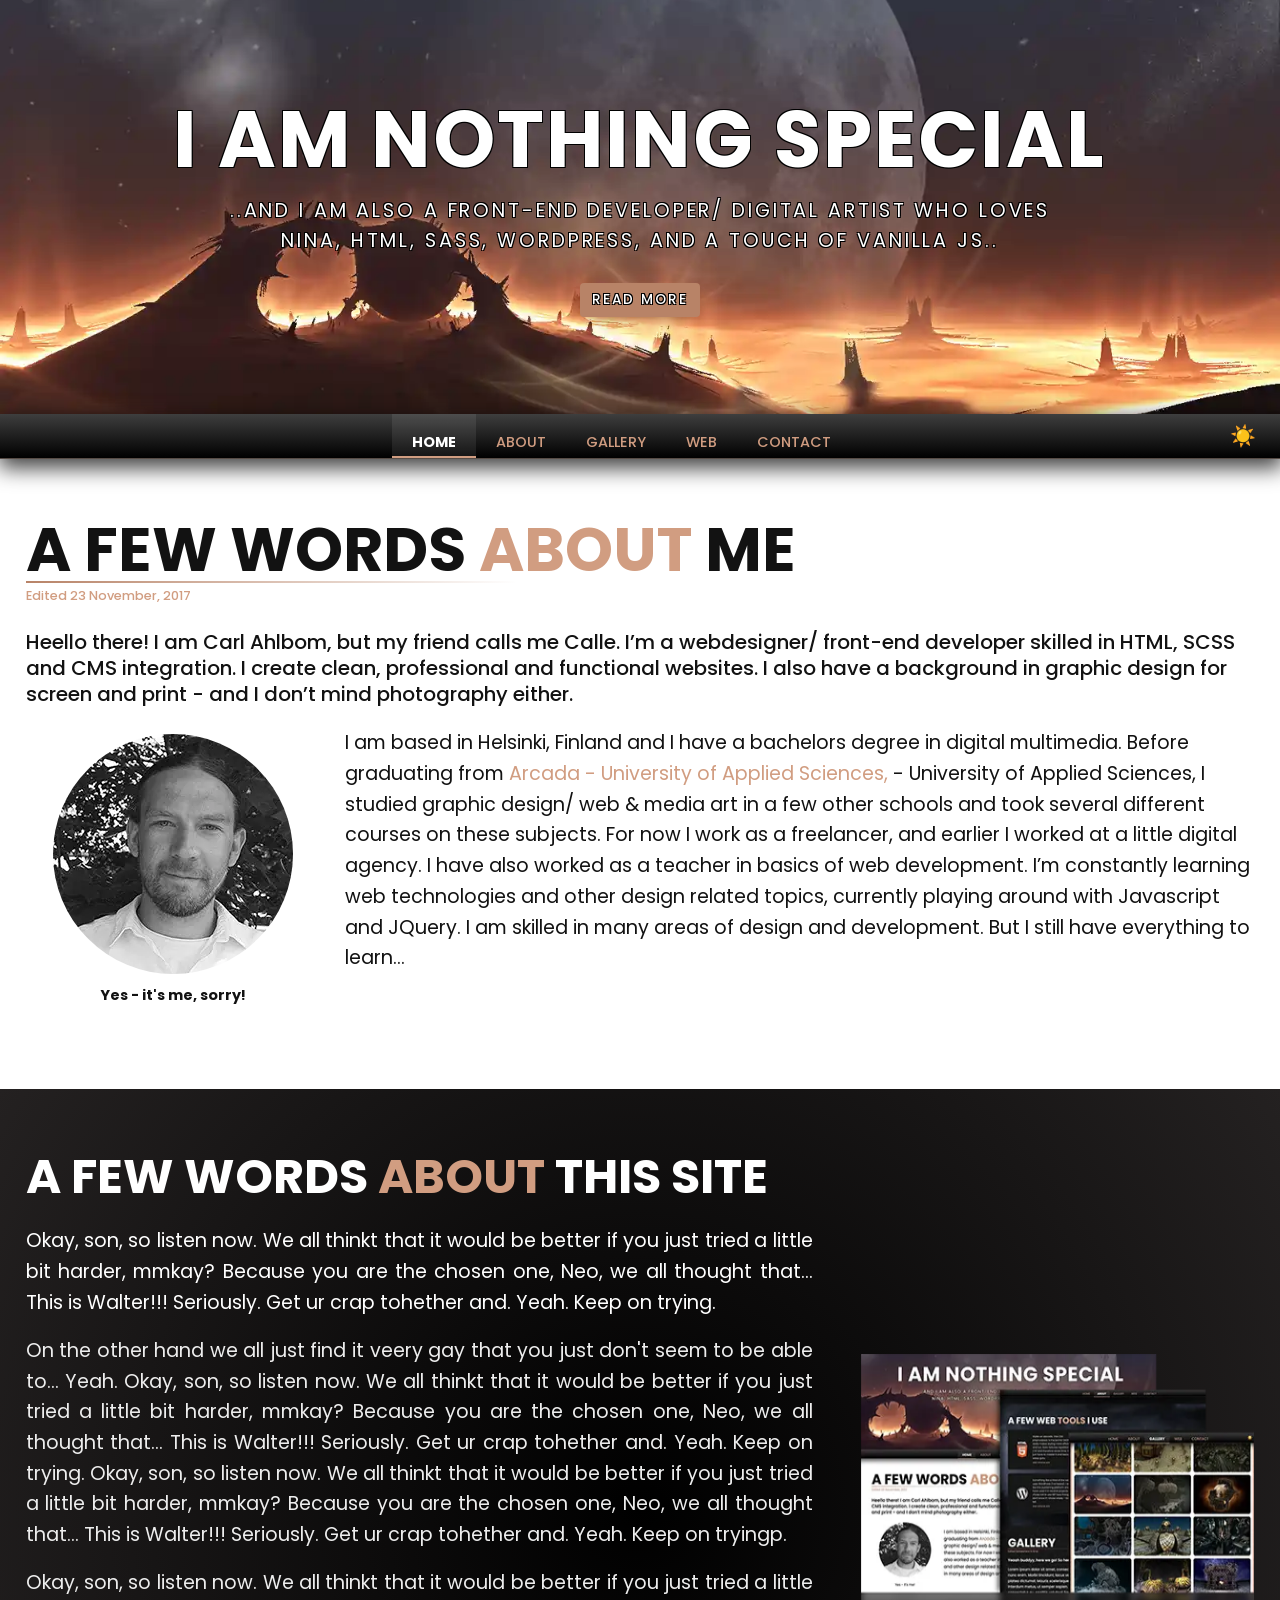
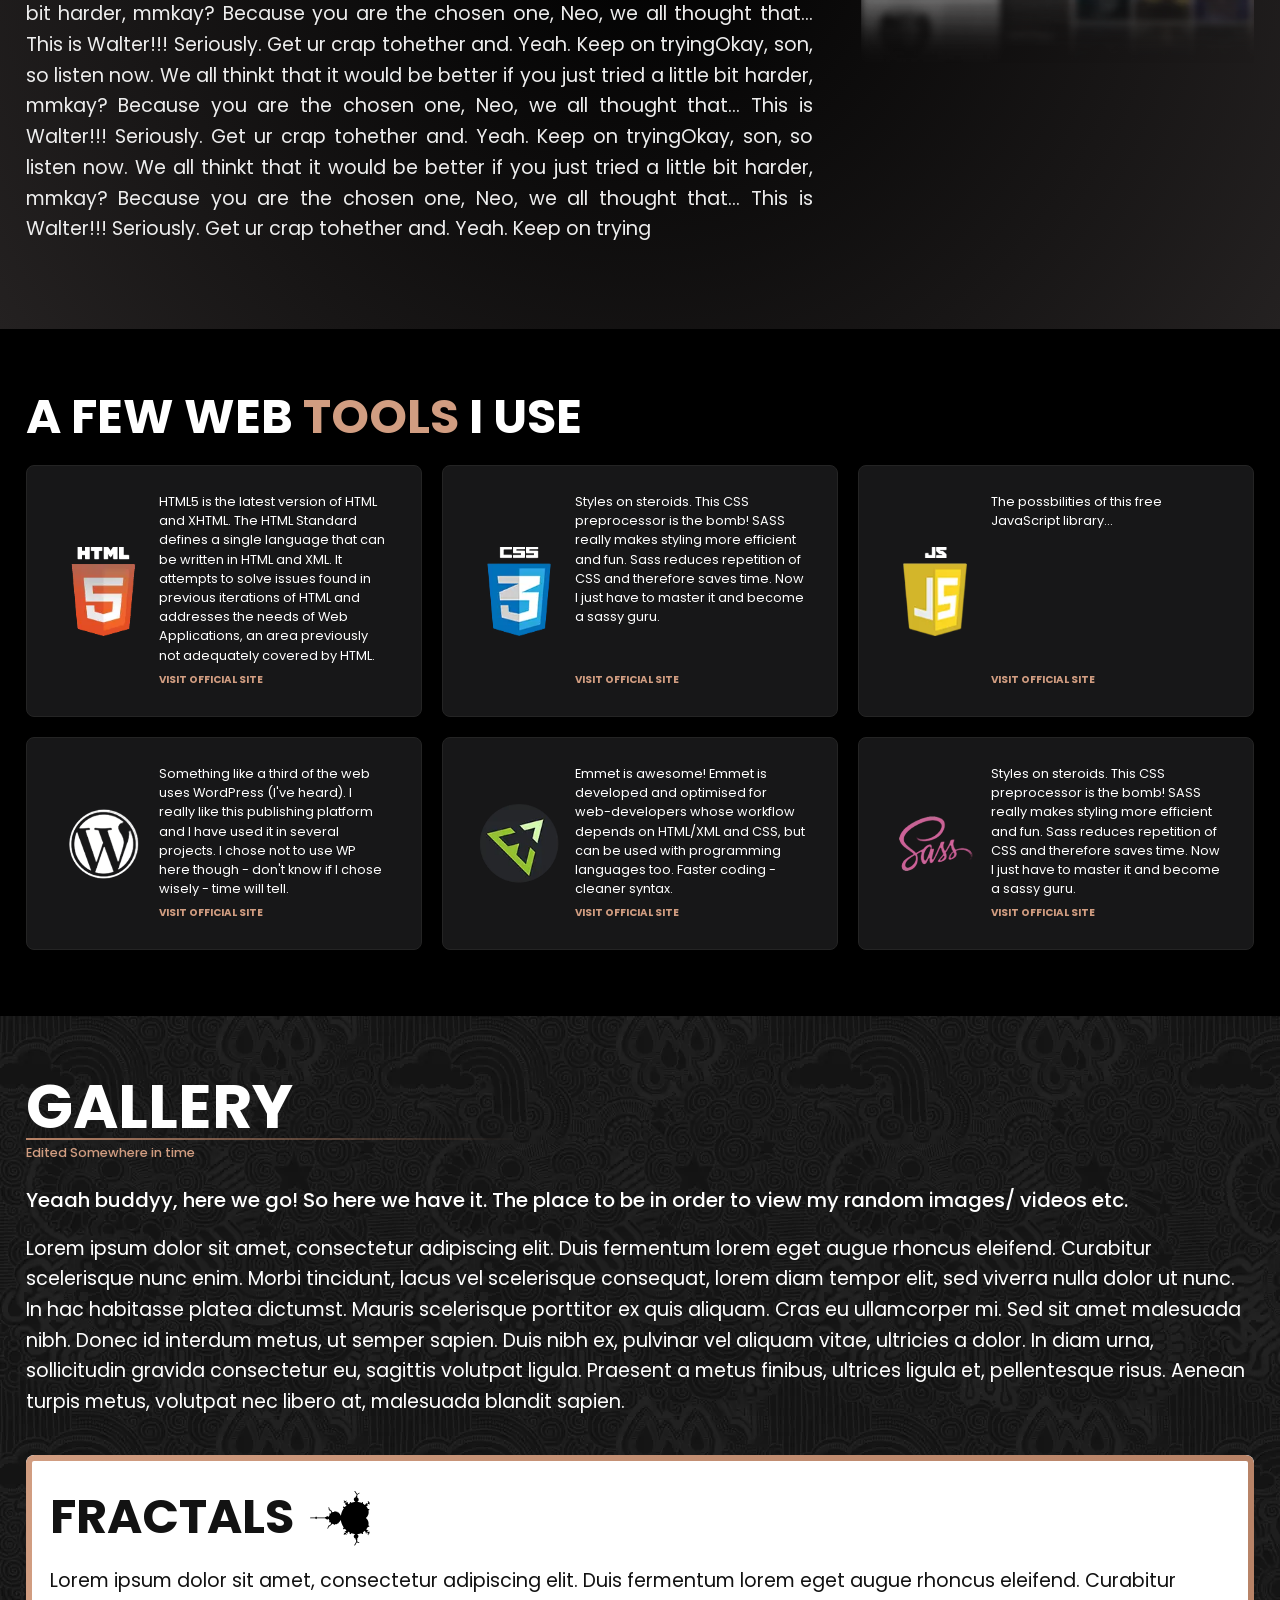
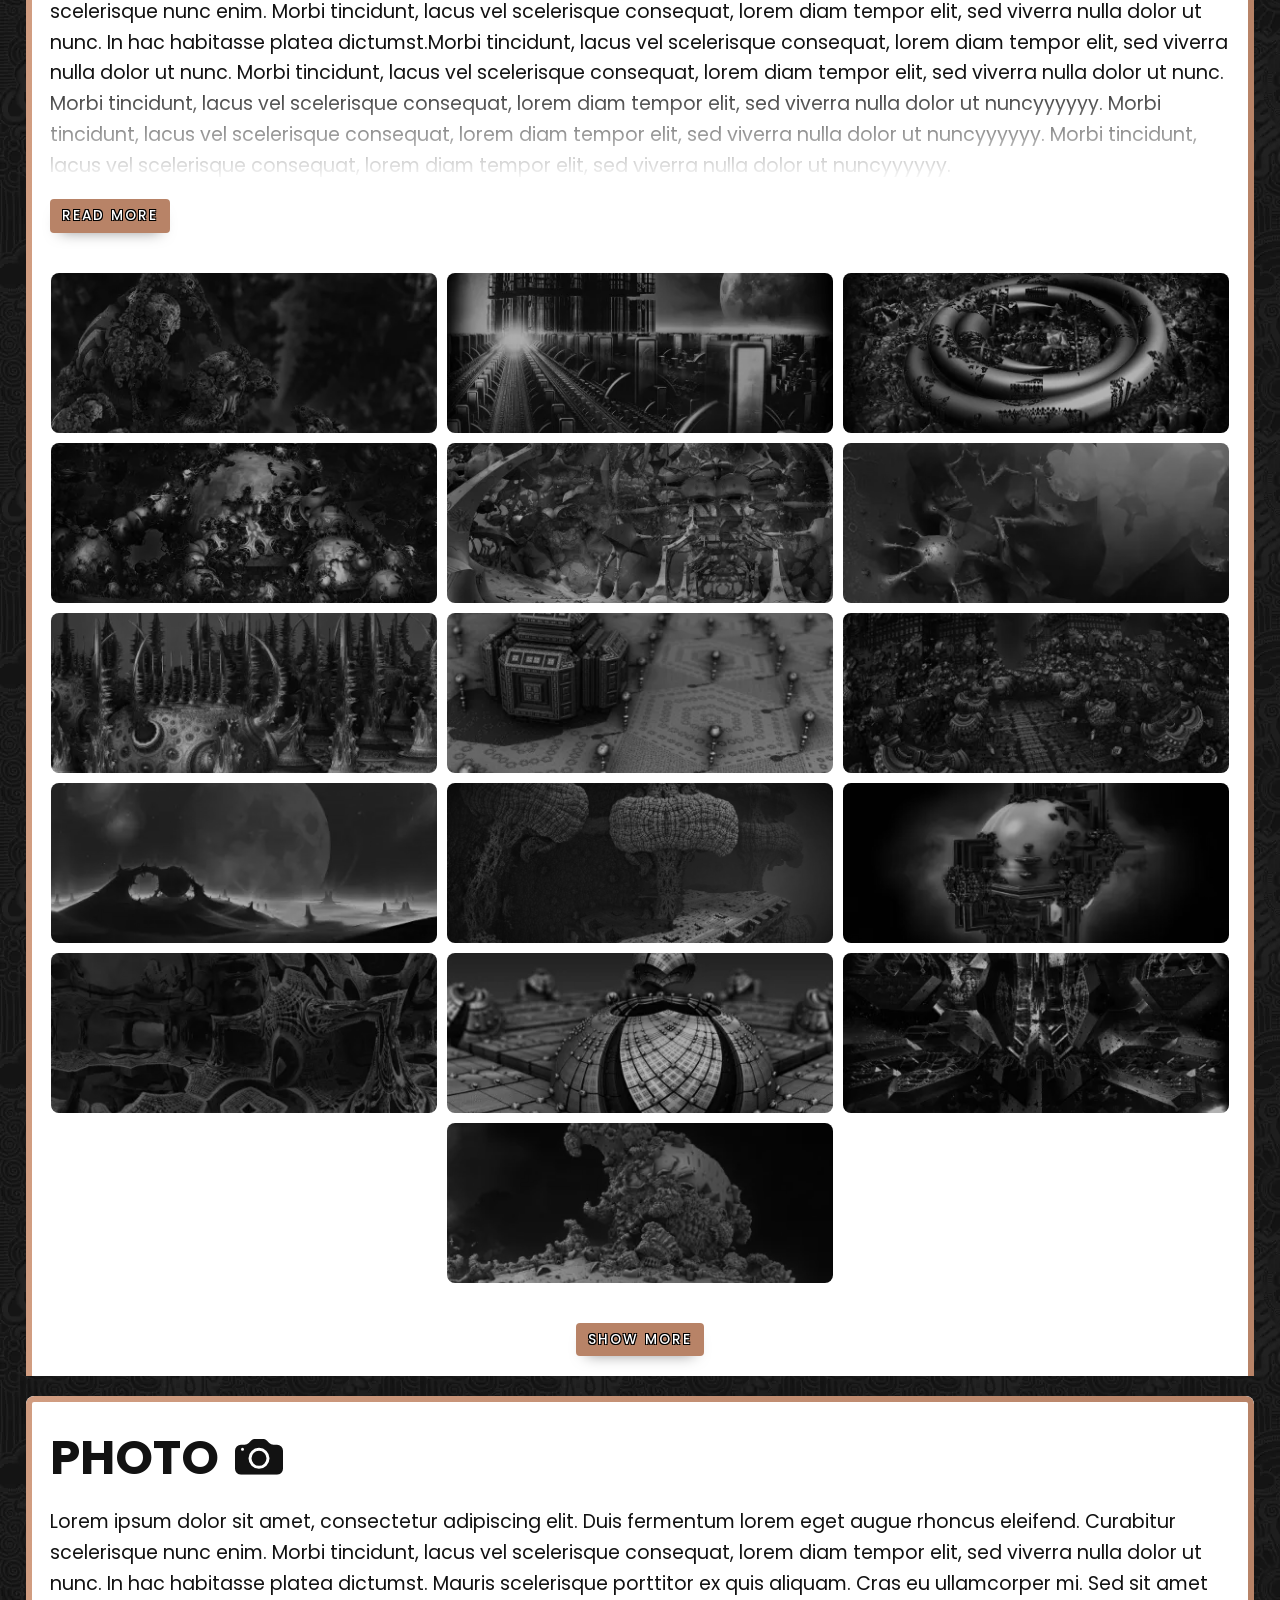
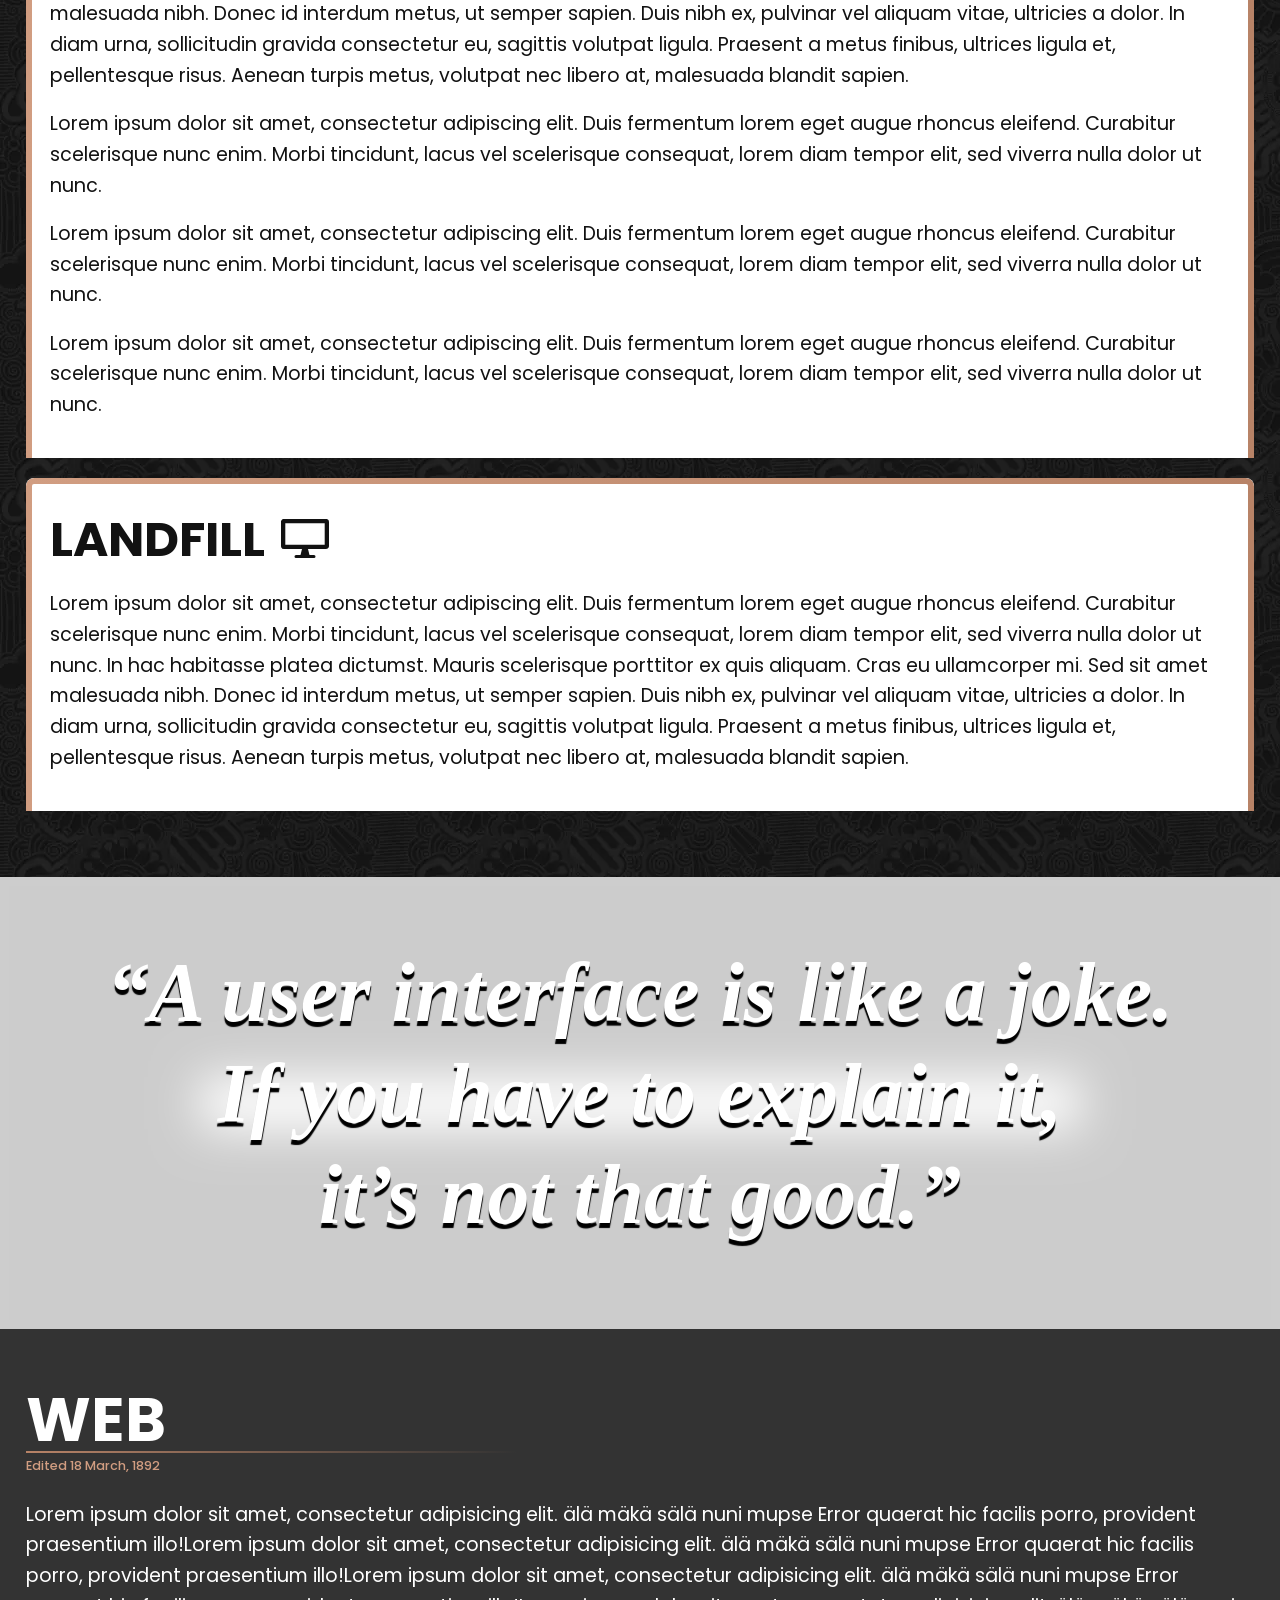
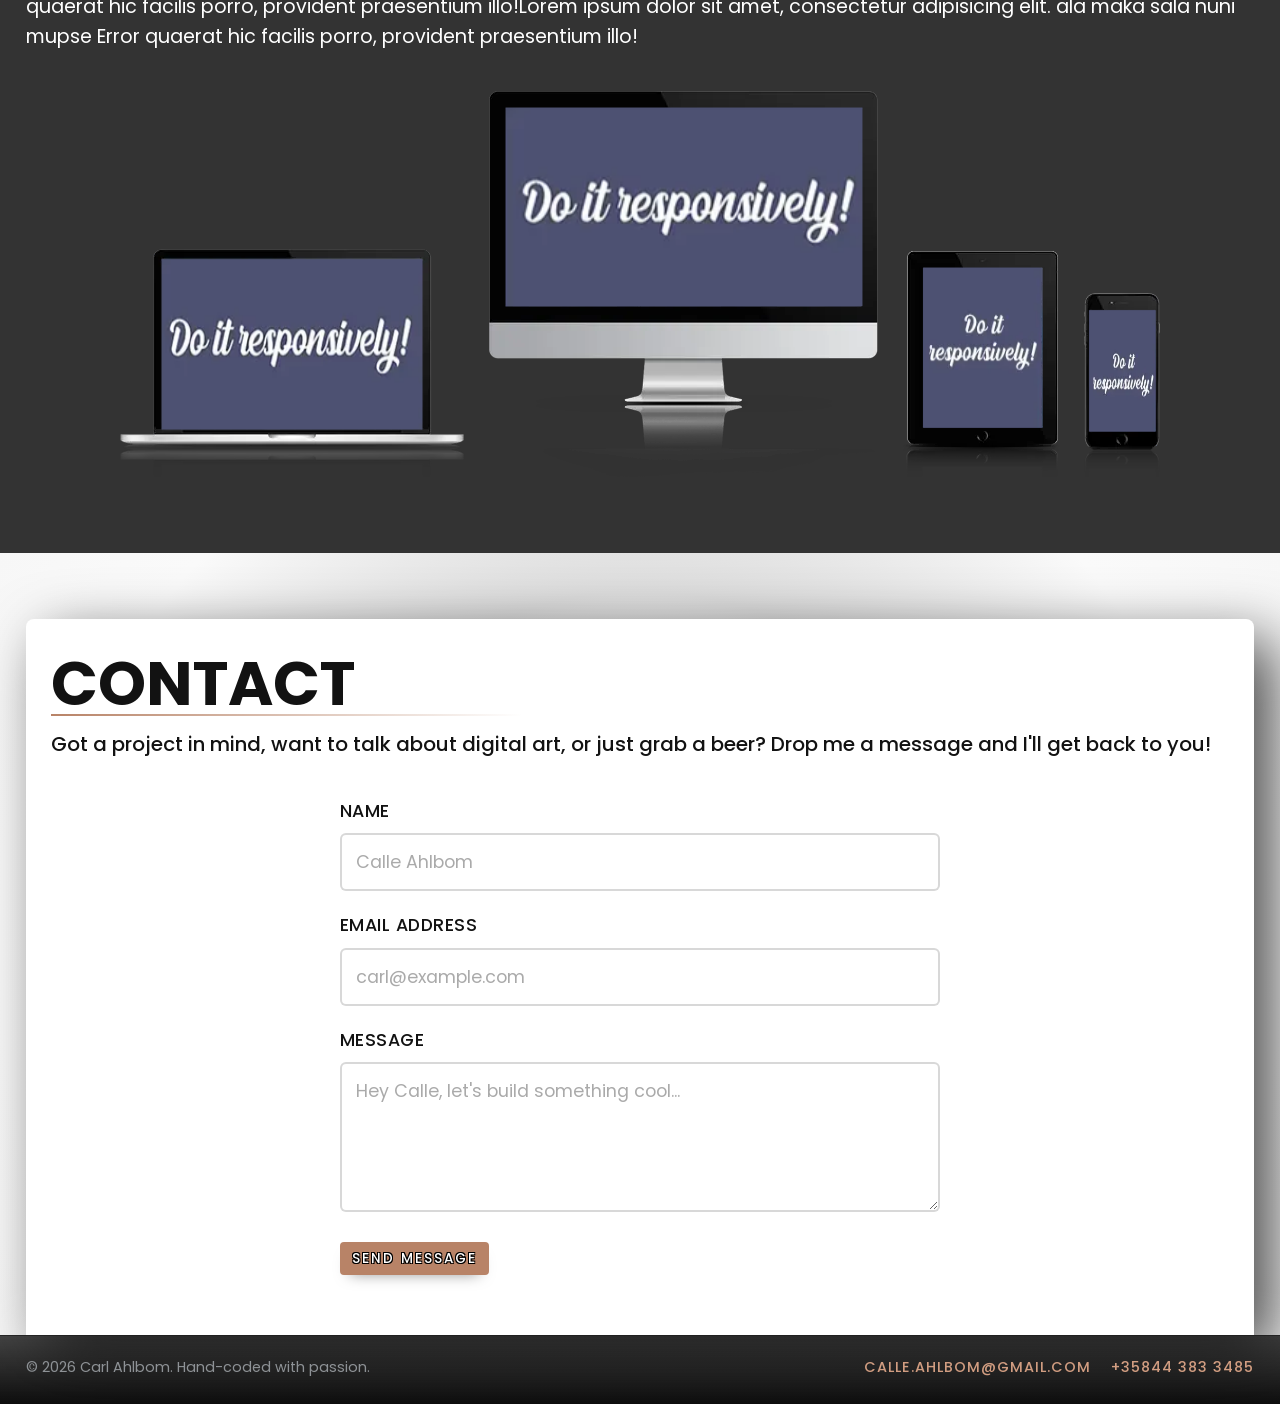
==== index.html @ 1214ba91 "Nmenz" ====
<!DOCTYPE html>
<html lang="en">

<head>
    <meta charset="UTF-8">
    <meta name="viewport" content="width=device-width, initial-scale=1.0">
    <meta http-equiv="X-UA-Compatible" content="IE=edge">

    <title>CARL AHLBOM - HOME</title>

    <meta name="description" content="Website of Front-end developer / Digital artist Carl Ahlbom">
    <meta name="keywords" content="Web, Front-end, Design, Webdesign, Web development, Graphic, Fractals, Gym, Fishing, Chess, Beer =)">
    <meta name="author" content="Carl Ahlbom">
    <meta name="theme-color" content="#ffffff">
    <meta name="robots" content="index, follow, max-image-preview:large, max-snippet:-1, max-video-preview:-1">

    <!-- HERO IMAGE PRELOAD -->
<link rel="preload" as="image" href="images/bg_images/hero/lappare_mobile.webp" media="(max-width: 480px)" fetchpriority="high">
<link rel="preload" as="image" href="images/bg_images/hero/lappare_1600.webp" media="(min-width: 481px)" fetchpriority="high">

    <!-- Kuvakkeet ja Manifesti -->
<!-- 1. Nykyaikaiset selaimet (vektori, mukautuu myös tummaan tilaan) -->
<link rel="icon" href="favicon.svg" type="image/svg+xml">

<!-- 2. Vanhemmat selaimet ja fallback (16x16 / 32x32 .ico) -->
<link rel="icon" href="favicon.ico" sizes="any">

<!-- 3. Apple-laitteet (iOS home screen, 180x180 PNG) -->
<link rel="apple-touch-icon" href="apple-touch-icon.png">

<!-- 4. PWA / Android / Windows-asennukset -->
<link rel="manifest" href="site.webmanifest">






    <!-- ============ FONTS ============ -->
    <link rel="preload" href="fonts/poppins/Poppins-Regular.woff2" as="font" type="font/woff2" crossorigin>

    <!-- ============ STYLEZ ============ -->
    <link rel="stylesheet" href="css/main.css">
	<link rel="stylesheet" href="css/animations.css">
</head>

<body>
	

	<!--********************* HOME (TOP) *********************-->

	<section id="home" class="hero_section">
		<div class="star_wrapper">
			<div class="star"></div>
			<div class="star"></div>
			<div class="star"></div>
			<div class="star"></div>
			<div class="star"></div>
		</div>

		<div class="hero_info_box">
			<h1>i am <span class="boldest">nothing special</span></h1>

			<p>..And I am also a front-end developer/ digital artist who loves
				Nina, html, sass, wordpress, and a touch of Vanilla JS..
			</p>

			<!-- Lisätty selkeämpi kuvaus ruudunlukijoille (aria-label) -->
			<a href="#about_me" class="basic_button btn_hero" aria-label="Read more about Carl">read more</a>
		</div>
	</section>
	<!-- CLOSING HOME SECTION -->

	<!--********************* NAVIGATION STUFF *********************-->

	<nav class="sticky">
		<div class="navbar">

			<!-- SEXY HAMBURGER BUTTON (ilmestyy vasta mobiilissa) -->
			<button id="mobile-menu-toggle" class="hamburger_btn" aria-label="Toggle navigation" aria-expanded="false">
				<span class="hamburger_line"></span>
				<span class="hamburger_line"></span>
				<span class="hamburger_line"></span>
			</button>

			<!-- NAVIGATION LIST -->
			<ul class="navigation_list" id="main-nav-list">
				<li><a href="#home" class="active menu-item-1">home</a></li>
				<li><a href="#about_me" class="menu-item-2">about</a></li>
				<li><a href="#gallery" class="menu-item-3">gallery</a></li>
				<li><a href="#web" class="menu-item-4">web</a></li>
				<li><a href="#contact" class="menu-item-5">contact</a></li>
			</ul>

			<!-- DARK / LIGHT MODE BUTTON -->
			<button id="theme-toggle" class="theme_btn" aria-label="Toggle dark/light mode">☀️</button>

		</div>
	</nav><!--********************* END OF NAVIGATION *********************-->

	<!--======= POST HERO WRAPPER - I.O.W. JUST ANOTHER EXTRA SWEET THINGY =) =======-->
	<main class="post_hero_wrapper">	
		<!-- ==========================================================================
     OSIO 1: ABOUT ME (Kuvat ja tekstit täydellisessä linjassa)
     ========================================================================== -->
		<section id="about_me" class="full_block">
			<div class="content_block">

				<!-- YLÄOSA: Otsikko ja ingressi leviävät koko leveydelle -->
				<div>
					<h2>a few words <span class="primary_color">about</span> me</h2>
					<p class="date">23 November, 2017</p>
					<p class="ingress">Heello there! I am Carl Ahlbom, but my friend calls me Calle. I’m a webdesigner/
						front-end developer skilled in HTML, SCSS and CMS integration. I create clean, professional and
						functional websites. I also have a background in graphic design for screen and print - and I
						don’t mind photography either. </p>
				</div>

				<!-- ALAOSA: Sarakkeet samassa linjassa kuin yläpuolella oleva teksti -->
				<div class="flex between">
					<div class="half_block col_small">
						<figure class="meitzi">
							<img src="images/meitsi_bw_square_240.webp" alt="Carl Ahlbom" width="240" height="240">
							<figcaption><strong>Yes - it's me, sorry!</strong></figcaption>
						</figure>
					</div>

					<div class="half_block col_big">
						<p> I am based in Helsinki, Finland and I have a bachelors degree in digital multimedia. Before
							graduating from
							<a href="https://www.arcada.fi/en" target="_blank" rel="noopener noreferrer">Arcada -
								University of Applied Sciences,</a>
							- University of Applied Sciences, I studied graphic design/ web & media art in a few other
							schools and took several different courses on these subjects. For now I work as a
							freelancer, and earlier I worked at a little digital agency. I have also worked as a teacher
							in basics of web development.

							I’m constantly learning web technologies and other design related topics, currently playing
							around with Javascript and JQuery. I am skilled in many areas of design and development. But
							I still have everything to learn...
						</p>
					</div>
				</div>

			</div>
		</section>

		<!-- ==========================================================================
     OSIO 2: ABOUT THIS SITE (Seuraa nyt TÄSMÄLLEEN samaa kaavaa ja linjaa!)
     ========================================================================== -->
		<section id="about_this_site" class="full_block bg_darker">
			<div class="content_block">

				<!-- ALAOSA: Flex jakaa sisällön (col_big on nyt ekana, col_small tokana) -->
				<!-- Koska tämä on .content_blockin sisällä, sen ulkoreunat ovat täydellisesti linjassa ylemmän osion kanssa! -->
				<div class="flex between">
					<div class="half_block col_big">
						<h3 class="white">a few words <span class="primary_color">about</span> this site</h3>
						<p class="white">Okay, son, so listen now. We all thinkt that it would be better if you just
							tried a little bit harder, mmkay? Because you are the chosen one, Neo, we all thought
							that... This is Walter!!!
							Seriously. Get ur crap tohether and. Yeah. Keep on trying.</p>
						<p>On the other hand we all just find it veery gay that you just don't seem to be able to...
							Yeah.
							Okay, son, so listen now. We all thinkt that it would be better if you just tried a little
							bit harder, mmkay?
							Because you are the chosen one, Neo, we all thought that... This is Walter!!! Seriously. Get
							ur crap tohether and. Yeah. Keep on trying.
							Okay, son, so listen now. We all thinkt that it would be better if you just tried a little
							bit harder, mmkay? Because you are the chosen one, Neo, we all thought that... This is
							Walter!!! Seriously. Get ur crap tohether and. Yeah. Keep on tryingp.
						</p>
						<p>Okay, son, so listen now. We all thinkt that it would be better if you just tried a little
							bit harder, mmkay? Because you are the chosen one, Neo, we all thought that... This is
							Walter!!! Seriously. Get ur crap tohether and. Yeah. Keep on tryingOkay, son, so listen now.
							We all thinkt that it would be better if you just tried a little bit harder, mmkay? Because
							you are the chosen one, Neo, we all thought that... This is Walter!!! Seriously. Get ur crap
							tohether and. Yeah. Keep on tryingOkay, son, so listen now. We all thinkt that it would be
							better if you just tried a little bit harder, mmkay? Because you are the chosen one, Neo, we
							all thought that... This is Walter!!! Seriously. Get ur crap tohether and. Yeah. Keep on
							trying</p>
					</div>

					<div class="half_block col_small">

    <img class="reveal_me_1" src="images/pagely_413.webp" width="413" height="310"
         alt="Nice sites or just pages" loading="lazy" />


					</div>
				</div>

			</div>
		</section>

		<!--********************* TOOLS: CARD BOXES *********************-->
		<section id="cards_full_block" class="full_block">
			<div class="content_block">
				<h3 class="white">a few web <span class="primary_color">tools</span> I use</h3>
				<div class="cards_wrapper flex between wrap">



					<!-- 1. HTML5 -->
					<a class="card_twin_container flex evenly reveal_me_2" href="https://html.spec.whatwg.org/multipage/" target="_blank"
						rel="noopener">
						<div class="card_image_container"
							style="background-image: url('images/icons_sprites_patterns/icons/icon_html_5.webp');">
							<img src="images/icons_sprites_patterns/icons/icon_html_5.webp" alt="HTML5" width="128" height="128"
								class="card_logo">
						</div>


						<div class="card_text_container">
							<p class="small_text white">HTML5 is the latest version of HTML and XHTML. The HTML Standard defines a 
							single language that can be written in HTML and XML. It attempts to solve issues found in previous iterations of HTML and addresses the needs of Web Applications, an area previously not adequately covered by HTML.</p>
						</div>
					</a>



					<!-- 2. CSS3 -->
					<a class="card_twin_container flex evenly reveal_me_3" href="http://sass-lang.com" target="_blank"
						rel="noopener">
						<div class="card_image_container"
							style="background-image: url('images/icons_sprites_patterns/icons/icon_css_3.webp');">
							<img src="images/icons_sprites_patterns/icons/icon_css_3.webp" alt="CSS3" class="card_logo" width="128" height="128">
						</div>
						<div class="card_text_container">
							<p class="small_text white">Styles on steroids. This CSS preprocessor is the bomb! SASS
								really makes styling
								more
								efficient and fun. Sass reduces repetition of CSS and therefore saves
								time. Now I just have to master it and become a sassy guru.</p>
						</div>
					</a>


<!-- 3. JS -->
					<a class="card_twin_container flex evenly reveal_me_4" href="https://jquery.com" target="_blank"
						rel="noopener">
						<div class="card_image_container"
							style="background-image: url('images/icons_sprites_patterns/icons/icon_js.webp');">
							<img src="images/icons_sprites_patterns/icons/icon_js.webp" alt="Vanilla JS" width="128" height="128"
								class="card_logo">
						</div>
						<div class="card_text_container">
							<p class="small_text white">The possbilities of this free JavaScript library...</p>
						</div>
					</a>


					<!-- 4. WORDPRESS -->
					<a class="card_twin_container flex evenly reveal_me_5" href="https://wordpress.org" target="_blank"
						rel="noopener">
						<div class="card_image_container"
							style="background-image: url('images/icons_sprites_patterns/icons/icon_wordpress.webp');">
							<img src="images/icons_sprites_patterns/icons/icon_wordpress.webp" alt="WordPress" width="128" height="128"
								class="card_logo">
						</div>
						<div class="card_text_container">
							<p class="small_text white">Something like a third of the web uses WordPress (I've heard). I
								really like this
								publishing
								platform and I have used it
								in several projects. I chose not to use WP here though - don't know if I chose
								wisely -
								time will tell.</p>
						</div>
					</a>

					<!-- 5. EMMET -->
					<a class="card_twin_container flex evenly reveal_me_6" href="https://emmet.io" target="_blank"
						rel="noopener">
						<div class="card_image_container"
							style="background-image: url('images/icons_sprites_patterns/icons/icon_emmet.webp');">
							<img src="images/icons_sprites_patterns/icons/icon_emmet.webp" alt="Emmet" class="card_logo" width="128" height="128">
						</div>
						<div class="card_text_container">
							<p class="small_text white">Emmet is awesome! Emmet is developed and optimised for
								web-developers whose
								workflow depends on HTML/XML and CSS,
								but can be used with programming languages too. Faster coding - cleaner syntax.
							</p>
						</div>
					</a>


										<!-- 6. SASS -->
					<a class="card_twin_container flex evenly reveal_me_7" href="http://sass-lang.com" target="_blank"
						rel="noopener">
						<div class="card_image_container"
							style="background-image: url('images/icons_sprites_patterns/icons/icon_sass_2.webp');">
							<img src="images/icons_sprites_patterns/icons/icon_sass_2.webp" alt="SASS" class="card_logo" width="128" height="128">
						</div>
						<div class="card_text_container">
							<p class="small_text white">Styles on steroids. This CSS preprocessor is the bomb! SASS
								really makes styling
								more
								efficient and fun. Sass reduces repetition of CSS and therefore saves
								time. Now I just have to master it and become a sassy guru.</p>
						</div>
					</a>

					

				</div><!-- /cards_wrapper -->
			</div><!-- /content_block -->
		</section>

		<!--********************* ENDING ABOUT SECTION MAIN: INCLUDING CARDS FULL *********************-->

		<!--********************* STARTING GALLERY *********************-->

		<section id="gallery" class="full_block">

			<div class="content_block white">
				<h2>gallery</h2>
				<p class="date">Somewhere in time</p>
				<p class="ingress">Yeaah buddyy, here we go! So here we have it. The place to be in order to
					view my
					random images/ videos etc.
				</p>
				<p>Lorem ipsum dolor sit amet, consectetur adipiscing elit. Duis fermentum lorem eget augue
					rhoncus
					eleifend.
					Curabitur scelerisque nunc enim. Morbi tincidunt, lacus vel scelerisque consequat, lorem
					diam
					tempor elit, sed viverra nulla dolor ut nunc. In hac habitasse platea dictumst.
					Mauris scelerisque porttitor ex quis aliquam. Cras eu ullamcorper mi. Sed sit amet malesuada
					nibh. Donec id interdum metus, ut semper sapien.
					Duis nibh ex, pulvinar vel aliquam vitae, ultricies a dolor. In diam urna, sollicitudin
					gravida
					consectetur eu, sagittis volutpat ligula.
					Praesent a metus finibus, ultrices ligula et, pellentesque risus. Aenean turpis metus,
					volutpat
					nec libero at, malesuada blandit sapien.
				</p>
			</div>
			<!-- ENDING GALLERY INTRO WRAPPER -->


			<!-- STARTING GALLERY CATEGORIES -->


			<div class="content_block" id="categories_wrap">
				<div class="gallery_categories fractals page bg_white">

					<!-- ARTICLE LONGER, PARTLY HIDDEN, ACCORIDIONZ -->

					<article class="hidden_post">
						<h3 class="fractal_title">fractals</h3>

						<!-- 🚀 INTRO-LAATIKKO HÄIVYTYKSELLÄ -->
						<div class="article-intro">
							<p>Lorem ipsum dolor sit amet, consectetur adipiscing elit. Duis fermentum lorem eget augue
								rhoncus eleifend. Curabitur scelerisque nunc enim. Morbi tincidunt,
								lacus vel scelerisque consequat, lorem diam tempor elit, sed viverra nulla dolor ut
								nunc. In hac habitasse platea dictumst.Morbi tincidunt, lacus vel scelerisque consequat,
								lorem diam tempor elit, sed viverra nulla dolor ut nunc.
								Morbi tincidunt, lacus vel scelerisque consequat, lorem diam tempor elit, sed viverra
								nulla dolor ut nunc.
								Morbi tincidunt, lacus vel scelerisque consequat, lorem diam tempor elit, sed viverra
								nulla dolor ut nuncyyyyyy.
								Morbi tincidunt, lacus vel scelerisque consequat, lorem diam tempor elit, sed viverra
								nulla dolor ut nuncyyyyyy.
								Morbi tincidunt, lacus vel scelerisque consequat, lorem diam tempor elit, sed viverra
								nulla dolor ut nuncyyyyyy.
							</p>
						</div>

						<!-- TUTTU PIILOLAATIKKO (Gallerian tyyleillä) -->
						<div class="gallery-extra-rows article-body">
							<div>
								<p>Tämä teksti on aluksi piilossa. Kun käyttäjä klikkaa "Read More", tämä osio rullaa
									nätisti auki
									täsmälleen samalla 0.5s haitariefektillä!</p>
								<p>Ja tähän vielä viimeiset loppusanat artikkelista.</p>
								<p>A user interface is like a joke.
									If you have to explain it,
									it’s not that good.” A user interface is like a joke.
									If you have to explain it,
									it’s not that good.” A user interface is like a joke.
									If you have to explain it,
									it’s not that good.” A user interface is like a joke.
									If you have to explain it,
									it’s not that good.” A user interface is like a joke.
									If you have to explain it,
									it’s not that good.” A user interface is like a joke.
									If you have to explain it,
									it’s not that good.” A user interface is like a joke.
									If you have to explain it,
									it’s not that good.” </p>
								<p>A user interface is like a joke.
									If you have to explain it,
									it’s not that good.” A user interface is like a joke.
									If you have to explain it,
									it’s not that good.” A user interface is like a joke.
									If you have to explain it,
									it’s not that good.” A user interface is like a joke.
									If you have to explain it,
									it’s not that good.” A user interface is like a joke.
									If you have to explain it,
									it’s not that good.” A user interface is like a joke.
									If you have to explain it,
									it’s not that good.” A user interface is like a joke.
									If you have to explain it,
									it’s not that good.” </p>
							</div>
						</div>

						<button class="basic_button toggle-article-btn">
							Read More</button>
					</article>
					

					<!-- 🚀 SEXY GRID -->

					<div class="gallery-grid">

						<!-- 1. NÄMÄ 7 KUVAA NÄKYVÄT AINA OLETUKSENA (Ei tasoluokkia) -->
						<a href="images/gallery/fractals/1_Dark_Minerals.webp" class="lightbox-trigger"
							title="dark minerals" rel="fractals"><img
								src="images/gallery/fractals/thumbs/1_Dark_Minerals.webp" alt="dark minerals" width="400" height="200"
								loading="lazy">
						</a>

						<a href="images/gallery/fractals/3_Fractal_city_4.webp" class="lightbox-trigger"
							title="fractal city IV" rel="fractals"><img
								src="images/gallery/fractals/thumbs/3_Fractal_city_4.webp" alt="fractal city IV" width="400" height="200"
								loading="lazy">
						</a>

						<a href="images/gallery/fractals/16_Moonshine.webp" class="lightbox-trigger" title="moonshine"
							rel="fractals"><img src="images/gallery/fractals/thumbs/16_Moonshine.webp" alt="moonshine" width="400" height="200"
								loading="lazy">
						</a>

						<a href="images/gallery/fractals/38_Uggy.webp" class="lightbox-trigger" title="Uggy"
							rel="fractals">
							<img src="images/gallery/fractals/thumbs/38_Uggy.webp" alt="Uggy" loading="lazy" width="400" height="200">
						</a>


						<a href="images/gallery/fractals/4_Spiderz.webp" class="lightbox-trigger" title="Spiderz"
							rel="fractals"><img src="images/gallery/fractals/thumbs/4_Spiderz.webp" alt="Spiderz" width="400" height="200"
								loading="lazy">
						</a>

						<a href="images/gallery/fractals/5_Subsurface.webp" class="lightbox-trigger" title="Subsurface"
							rel="fractals"><img src="images/gallery/fractals/thumbs/5_Subsurface.webp" alt="Subsurface" width="400" height="200"
								loading="lazy">
						</a>



						<a href="images/gallery/fractals/6_Growth.webp" class="lightbox-trigger" title="Growth"
							rel="fractals"><img src="images/gallery/fractals/thumbs/6_Growth.webp" alt="Growth" width="400" height="200"
								loading="lazy">
						</a>

						<a href="images/gallery/fractals/7_Royal_gathering.webp" class="lightbox-trigger"
							title="royal gathering" rel="fractals"><img
								src="images/gallery/fractals/thumbs/7_Royal_gathering.webp" alt="Royal Gathering" width="400" height="200"
								loading="lazy">
						</a>

						<a href="images/gallery/fractals/8_The_Railway_big.webp" class="lightbox-trigger"
							title="The railway" rel="fractals"><img
								src="images/gallery/fractals/thumbs/8_The_Railway_big.webp" alt="The Railway" width="400" height="200"
								loading="lazy">
						</a>



						<a href="images/gallery/fractals/9_Lapin_Kulta.webp" class="lightbox-trigger"
							title="lapin kulta" rel="fractals"><img
								src="images/gallery/fractals/thumbs/9_Lapin_Kulta.webp" alt="lapin kulta" width="400" height="200"
								loading="lazy">
						</a>

						<a href="images/gallery/fractals/10_At_the_edge_of_the_cliff.webp" class="lightbox-trigger"
							title="At the edge of the cliff" rel="fractals"><img
								src="images/gallery/fractals/10_At_the_edge_of_the_cliff.webp" width="400" height="200"
								alt="At the edge of the cliff" loading="lazy">
						</a>
						<a href="images/gallery/fractals/11_Orb_Colony.webp" class="lightbox-trigger" title="Orb colony"
							rel="fractals"><img src="images/gallery/fractals/thumbs/11_Orb_Colony.webp" alt="Orb colony" width="400" height="200"
								loading="lazy">
						</a>



						<a href="images/gallery/fractals/12_Clones.webp" class="lightbox-trigger" title="Clones"
							rel="fractals"><img src="images/gallery/fractals/thumbs/12_Clones.webp" alt="Clones" width="400" height="200"
								loading="lazy">
						</a>

						<a href="images/gallery/fractals/13_Royal_Gathering_2.webp" class="lightbox-trigger"
							title="royal gathering" rel="fractals"><img
								src="images/gallery/fractals/thumbs/13_Royal_Gathering_2.webp" alt="royal gathering" width="400" height="200"
								loading="lazy">
						</a>


						<a href="images/gallery/fractals/14_Stargate.webp" class="lightbox-trigger" title="Stargate"
							rel="fractals"><img src="images/gallery/fractals/thumbs/14_Stargate.webp" alt="Stargate"
								loading="lazy">
						</a>


						<a href="images/gallery/fractals/15_Elephant.webp" class="lightbox-trigger" title="Elephant"
							rel="fractals"><img src="images/gallery/fractals/thumbs/15_Elephant.webp" alt="Elephant" width="400" height="200"
								loading="lazy">
						</a>

						<!-- ============ FIRST BUNDLE ============ -->
						<a href="images/gallery/fractals/17_Path_to_Silius.webp" class="lightbox-trigger level-1"
							title="path to silius" rel="fractals"><img
								src="images/gallery/fractals/thumbs/17_Path_to_Silius.webp" alt="path to silius" width="400" height="200"
								loading="lazy">
						</a>


						<a href="images/gallery/fractals/18_Checkpoint_Spiky.webp" class="lightbox-trigger level-1"
							title="Checkpoint Spiky" rel="fractals"><img
								src="images/gallery/fractals/thumbs/18_Checkpoint_Spiky.webp" alt="Checkpoint Spiky" width="400" height="200"
								loading="lazy">
						</a>

						<a href="images/gallery/fractals/19_Emperors_Palace.webp" class="lightbox-trigger level-1"
							title="Emperors' Palace" rel="fractals"><img
								src="images/gallery/fractals/thumbs/19_Emperors_Palace.webp" alt="Emperors' Palace" width="400" height="200"
								loading="lazy">
						</a>
						<a href="images/gallery/fractals/20_Solitude.webp" class="lightbox-trigger level-1"
							title="Solitude" rel="fractals"><img src="images/gallery/fractals/thumbs/20_Solitude.webp" width="400" height="200"
								alt="Solitude" loading="lazy">
						</a>




						<a href="images/gallery/fractals/21_Sandcaves.webp" class="lightbox-trigger level-1"
							title="Sandcaves" rel="fractals"><img src="images/gallery/fractals/thumbs/21_Sandcaves.webp"
								alt="Sandcaves" loading="lazy">
						</a>


						<a href="images/gallery/fractals/22_Sahara.webp" class="lightbox-trigger level-1" title="Sahara"
							rel="fractals"><img src="images/gallery/fractals/thumbs/22_Sahara.webp" alt="Sahara" width="400" height="200"
								loading="lazy">
						</a>


						<a href="images/gallery/fractals/24_Purple_frenzy.webp" class="lightbox-trigger level-1"
							title="Purple Frenzy" rel="fractals">
							<img src="images/gallery/fractals/thumbs/24_Purple_frenzy.webp" alt="Purple Frenzy" width="400" height="200"
								loading="lazy">
						</a>


						<a href="images/gallery/fractals/25_Advanced_transport.webp" class="lightbox-trigger level-1"
							title="Advanced Transport" rel="fractals">
							<img src="images/gallery/fractals/thumbs/25_Advanced_transport.webp" width="400" height="200"
								alt="Advanced Transport" loading="lazy">
						</a>

						<a href="images/gallery/fractals/27_Operator.webp" class="lightbox-trigger level-1"
							title="Operator" rel="Operator">
							<img src="images/gallery/fractals/thumbs/27_Operator.webp" alt="Operator" loading="lazy" width="400" height="200"> 
						</a>


						<a href="images/gallery/fractals/28_Deck_17.webp" class="lightbox-trigger level-1"
							title="Deck 17" rel="fractals">
							<img src="images/gallery/fractals/thumbs/28_Deck_17.webp" alt="Deck 17" loading="lazy" width="400" height="200">
						</a>


						<a href="images/gallery/fractals/29_Ruins_of_avalon.webp" class="lightbox-trigger level-1"
							title="Ruins of Avalon" rel="fractals">
							<img src="images/gallery/fractals/thumbs/29_Ruins_of_avalon.webp" alt="Ruins of Avalon" width="400" height="200"
								loading="lazy">
						</a>

						<a href="images/gallery/fractals/30_Bloodbath.webp" class="lightbox-trigger level-1"
							title="Bloodbath" rel="fractals">
							<img src="images/gallery/fractals/thumbs/30_Bloodbath.webp" alt="Bloodbath" loading="lazy width="400" height="200"">
						</a>



						<a href="images/gallery/fractals/31_Transplant.webp" class="lightbox-trigger level-1"
							title="Transplant" rel="fractals">
							<img src="images/gallery/fractals/thumbs/31_Transplant.webp" alt="Transplant" width="400" height="200"
								loading="lazy">
						</a>

						<a href="images/gallery/fractals/32_Landfill.webp" class="lightbox-trigger level-1"
							title="Landfill" rel="fractals">
							<img src="images/gallery/fractals/thumbs/32_Landfill.webp" alt="Landfill" loading="lazy" width="400" height="200">
						</a>


						<a href="images/gallery/fractals/33_Samurai.webp" class="lightbox-trigger level-1"
							title="Samurai" rel="fractals">
							<img src="images/gallery/fractals/thumbs/33_Samurai.webp" alt="Samurai" loading="lazy" width="400" height="200">
						</a>


						<a href="images/gallery/fractals/34_Abyss.webp" class="lightbox-trigger level-1" title="Abyss"
							rel="fractals">
							<img src="images/gallery/fractals/thumbs/34_Abyss.webp" alt="Abyss" loading="lazy" width="400" height="200">
						</a>



						<!-- ============ SECOND BUNDLE ============ -->

						<a href="images/gallery/fractals/35_Medusa.webp" class="lightbox-trigger level-2" title="Medusa"
							rel="fractals">
							<img src="images/gallery/fractals/thumbs/35_Medusa.webp" alt="Medusa" loading="lazy" width="400" height="200">
						</a>

						<a href="images/gallery/fractals/36_Shrapnel.webp" class="lightbox-trigger level-2"
							title="Shrapnel" rel="fractals">
							<img src="images/gallery/fractals/thumbs/36_Shrapnel.webp" alt="Shrapnel" loading="lazy" width="400" height="200">
						</a>

						<a href="images/gallery/fractals/37_Overlord.webp" class="lightbox-trigger level-2"
							title="Overlord" rel="fractals">
							<img src="images/gallery/fractals/thumbs/37_Overlord.webp" alt="Overlord" loading="lazy" width="400" height="200">
						</a>

						<a href="images/gallery/fractals/41_Amazons.webp" class="lightbox-trigger level-2"
							title="Amazons" rel="fractals">
							<img src="images/gallery/fractals/thumbs/41_Amazons.webp" alt="Amazons" loading="lazy" width="400" height="200">
						</a>

						<a href="images/gallery/fractals/42_Dystopia.webp" class="lightbox-trigger level-2"
							title="Dystopia" rel="fractals">
							<img src="images/gallery/fractals/thumbs/42_Dystopia.webp" alt="Dystopia" loading="lazy" width="400" height="200">
						</a>

						<a href="images/gallery/fractals/43_Lava_King.webp" class="lightbox-trigger level-2"
							title="Lava King" rel="fractals">
							<img src="images/gallery/fractals/thumbs/43_Lava_King.webp" alt="Lava King" loading="lazy" width="400" height="200">
						</a>




						<a href="images/gallery/fractals/39_Collagen.webp" class="lightbox-trigger level-2"
							title="Collagen" rel="fractals">
							<img src="images/gallery/fractals/thumbs/39_Collagen.webp" alt="Collagen" loading="lazy" width="400" height="200">
						</a>


						<a href="images/gallery/fractals/40_Waterworld.webp" class="lightbox-trigger level-2"
							title="Waterworld" rel="fractals">
							<img src="images/gallery/fractals/thumbs/40_Waterworld.webp" alt="Waterworld"
								loading="lazy" width="400" height="200">
						</a>

						<a href="images/gallery/fractals/44_Mate.webp" class="lightbox-trigger level-2" title="Mate"
							rel="fractals">
							<img src="images/gallery/fractals/thumbs/44_Mate.webp" alt="Mate" loading="lazy">
						</a>
						<a href="images/gallery/fractals/46_Carnival_of_Rust.webp" class="lightbox-trigger level-2"
							title="Carnival of rust" rel="fractals">
							<img src="images/gallery/fractals/thumbs/46_Carnival_of_Rust.webp" alt="Carnival of rust"
								loading="lazy">
						</a>
						<a href="images/gallery/fractals/47_Blue_rue.webp" class="lightbox-trigger level-2"
							title="Blue Rue" rel="fractals">
							<img src="images/gallery/fractals/47_Blue_rue.webp" alt="Blue Rue" loading="lazy">
						</a>

						<a href="images/gallery/fractals/48_Midnight_Oil.webp" class="lightbox-trigger level-2"
							title="Midnight Oil" rel="fractals">
							<img src="images/gallery/fractals/thumbs/48_Midnight_Oil.webp" alt="Midnight Oil"
								loading="lazy">
						</a>

						<a href="images/gallery/fractals/49_Morbis.webp" class="lightbox-trigger level-2" title="Morbis"
							rel="fractals">
							<img src="images/gallery/fractals/49_Morbis.webp" alt="Morbis" loading="lazy">
						</a>

						<a href="images/gallery/fractals/Contest_November_Freestyle_Goldy_But_Moldy.webp"
							class="lightbox-trigger level-2" title="Goldy But Moldy" rel="fractals">
							<img src="images/gallery/fractals/Contest_November_Freestyle_Goldy_But_Moldy.webp"
								alt="Goldy But Moldy" loading="lazy" width="400" height="200">
						</a>

						<a href="images/gallery/fractals/Contest_October_Halloween_Theme_Wildfire_as_halloween_candidate.webp"
							class="lightbox-trigger level-2" title="Wildfire" rel="fractals">
							<img src="images/gallery/fractals/Contest_October_Halloween_Theme_Wildfire_as_halloween_candidate.webp"
								alt="Wildfire" loading="lazy" width="400" height="200">
						</a>


					</div><!-- ============== ENDING SEXY GRID ============== -->


					<!-- Painikkeet nätisti omassa suojalaatikossaan gridin alla -->
					<div class="gallery_actions">
						<button id="btn-show-level-1" class="basic_button">Show More</button>
						<button id="btn-show-level-2" class="basic_button is-hidden">Show Even More</button>
					</div>



				</div><!-- ENDING GALLERY WRAPPER FRACTALS-->
				<div class="gallery_categories photography page bg_white">
					<h3 class="photography_title">photo</h3>
					<p>Lorem ipsum dolor sit amet, consectetur adipiscing elit. Duis fermentum lorem eget augue
						rhoncus eleifend. Curabitur scelerisque nunc enim. Morbi tincidunt,
						lacus vel scelerisque consequat, lorem diam tempor elit, sed viverra nulla dolor ut
						nunc. In
						hac habitasse platea dictumst. Mauris scelerisque porttitor ex quis aliquam.
						Cras eu ullamcorper mi. Sed sit amet malesuada nibh. Donec id interdum metus, ut semper
						sapien. Duis nibh ex, pulvinar vel aliquam vitae, ultricies a dolor. In diam urna,
						sollicitudin gravida
						consectetur eu, sagittis volutpat ligula. Praesent a metus finibus, ultrices ligula et,
						pellentesque risus. Aenean turpis metus, volutpat nec libero at, malesuada blandit
						sapien.
					</p>



					<p>Lorem ipsum dolor sit amet, consectetur adipiscing elit. Duis fermentum lorem eget augue
						rhoncus eleifend. Curabitur scelerisque nunc enim. Morbi tincidunt,
						lacus vel scelerisque consequat, lorem diam tempor elit, sed viverra nulla dolor ut
						nunc.
					</p>
					<p>Lorem ipsum dolor sit amet, consectetur adipiscing elit. Duis fermentum lorem eget augue
						rhoncus eleifend. Curabitur scelerisque nunc enim. Morbi tincidunt,
						lacus vel scelerisque consequat, lorem diam tempor elit, sed viverra nulla dolor ut
						nunc.
					</p>
					<p>Lorem ipsum dolor sit amet, consectetur adipiscing elit. Duis fermentum lorem eget augue
						rhoncus eleifend. Curabitur scelerisque nunc enim. Morbi tincidunt,
						lacus vel scelerisque consequat, lorem diam tempor elit, sed viverra nulla dolor ut
						nunc.
					</p>
				</div><!-- ENDING GALLERY SECTION PHOTOGRAPHY-->
				<div class="gallery_categories landfill page bg_white">
					<h3 class="landfill_title">landfill</h3>
					<p>Lorem ipsum dolor sit amet, consectetur adipiscing elit. Duis fermentum lorem eget augue
						rhoncus eleifend. Curabitur scelerisque nunc enim. Morbi tincidunt,
						lacus vel scelerisque consequat, lorem diam tempor elit, sed viverra nulla dolor ut
						nunc. In
						hac habitasse platea dictumst. Mauris scelerisque porttitor ex quis aliquam.
						Cras eu ullamcorper mi. Sed sit amet malesuada nibh. Donec id interdum metus, ut semper
						sapien. Duis nibh ex, pulvinar vel aliquam vitae, ultricies a dolor. In diam urna,
						sollicitudin gravida
						consectetur eu, sagittis volutpat ligula. Praesent a metus finibus, ultrices ligula et,
						pellentesque risus. Aenean turpis metus, volutpat nec libero at, malesuada blandit
						sapien.
					</p>
				</div><!-- ENDING GALLERY SECTION LANDFILL-->
			</div>
		</section><!--======== ENDING GALLERY SECTION ========-->

		<blockquote id="web_section_quote" class="full_block">
			<p class="quote mega text_shadow white">
				“A user interface is like a joke.<br>
				If you have to explain it,<br>
				it&rsquo;s not that good.”
			</p>
		</blockquote>


		<!--======= STARTING WEB SECTION -=======-->

		<section id="web" class="full_block">

			<div class="content_block">

				<h2>web</h2>
				<p class="date">18 March, 1892</p>
				<p>
					Lorem ipsum dolor sit amet, consectetur adipisicing elit. älä mäkä sälä nuni mupse
					Error quaerat hic facilis porro, provident praesentium illo!Lorem ipsum dolor sit amet, consectetur
					adipisicing elit. älä mäkä sälä nuni mupse
					Error quaerat hic facilis porro, provident praesentium illo!Lorem ipsum dolor sit amet, consectetur
					adipisicing elit. älä mäkä sälä nuni mupse
					Error quaerat hic facilis porro, provident praesentium illo!Lorem ipsum dolor sit amet, consectetur
					adipisicing elit. älä mäkä sälä nuni mupse
					Error quaerat hic facilis porro, provident praesentium illo!
				</p>

			</div>
			<div class="full_block" id="hardware_full">
				<!-- LAITERIVISTÖ JA INFOLAATIKKO MODERNISSA KÄÄRIJÄSSÄ -->
				<div class="content_block hardware-showcase-container">

					<!-- LAITTEET (Joustava rivi) -->
					<div class="hardware-device-row">

						<div class="macbook_wrapper reveal_me_8">
							<img src="images/icons_sprites_patterns/web/displays/macbook.webp" alt="desktop"
								class="macbook_image" loading="lazy" width="344" height="228">
							<div class="macbook_screen">
								<!-- Vinkki: Laita tähän taustakuvaksi (.webp) ruutukaappaus tekemästäsi sivusta! -->
							</div>
						</div>

						<div class="imac_wrapper reveal_me_9">
							<img src="images/icons_sprites_patterns/web/displays/imac.webp" alt="desktop"
								class="imac_image" loading="lazy" width="389" height="386">
							<div class="imac_screen"></div>
						</div>

						<div class="ipad_wrapper reveal_me_10">
							<img src="images/icons_sprites_patterns/web/displays/ipad.webp" alt="pad" class="ipad_image"
								loading="lazy" width="156" height="226">
							<div class="ipad_screen"></div>
						</div>

						<div class="iphone_wrapper reveal_me_11">
							<img src="images/icons_sprites_patterns/web/displays/iphone.webp" alt="phone"
								class="iphone_image" loading="lazy" width="76" height="184">
							<div class="iphone_screen"></div>
						</div>

					</div><!-- ENDING HARDWARE DEVICE ROW -->

					<!-- INFO/ESITTELYTEKSTI ELEMENTTIEN ALLA/VIERESSÄ -->
					<!---	<div class="hardware_info_wrapper">
							<p class="medium text_center no_margin">
								Lorem ipsum dolor sit amet, consectetur adipisicing elit.
								älä mäkä sälä nuni mupse Error quaerat hic facilis porro.
							</p>
							</div> -->

				</div><!-- ENDING HARDWARE SHOWCASE CONTAINER -->
			</div><!-- === ENDING HARDWARE FULL === -->
		</section>
		<!-- ENDING WEB SECTION -->

		<!-- ================= STARTING CONTACT SECTIONEZ ================= -->

		<section id="contact" class="full_block">

			<div class="content_block page bg_white rounded_top shadow">

				<h2>contact</h2>
				<p class="ingress">
					Got a project in mind, want to talk about digital art, or just grab a beer?
					Drop me a message and I'll get back to you!
				</p>

				<!-- 🚀 SUORAVIIVAINEN LOMAKE – Korvaa "sinun.sahkoposti@domain.com" omallasi! -->
				<form action="https://formsubmit.co/f7d43faa16a4833b0db66666bdc626fb" method="POST"
					class="contact_form">


					<!-- Tyylikäs kiitos-sivu lähetyksen jälkeen (FormSubmit hoitaa) -->
					<input type="hidden" name="_next" value="https://carlahlbom.fi">

					<!-- Estää automaattiset roskapostibotit taustalla -->
					<input type="text" name="_gotcha" style="display:none">

					<div class="form_group">
						<label for="form_name">Name</label>
						<input type="text" id="form_name" name="name" required placeholder="Calle Ahlbom">
					</div>

					<div class="form_group">
						<label for="form_email">Email Address</label>
						<input type="email" id="form_email" name="email" required placeholder="carl@example.com">
					</div>

					<div class="form_group">
						<label for="form_message">Message</label>
						<textarea id="form_message" name="message" required
							placeholder="Hey Calle, let's build something cool..."></textarea>
					</div>

					<button type="submit" class="basic_button submit_btn">Send Message</button>
				</form>
			</div><!-- /content_block -->
		</section>
		<!--======== ENDING CONTACT SECTION ========-->

		<!-- =========== FOOTER===========  -->

		<footer class="main_footer">
			<div class="content_block flex between center">
				<div class="footer_left">
					<p>&copy; 2026 Carl Ahlbom. Hand-coded with passion.</p>
				</div>
				<ul class="footer_links">
					<li><a href="mailto:calle.eahlbom@gmail.com">calle.ahlbom@gmail.com</a></li>
					<li><a href="tel:+358443833485">+35844&nbsp;383&nbsp;3485</a></li>
				</ul>
			</div>
		</footer>

		<!-- =========== FOOTER===========  -->


	</main><!-- ENDING POST HERO WRAPPER-->
	<!--ELI BILLET -->



	<dialog id="global-lightbox">
		<div class="lightbox-content">
			<button id="close-lightbox-btn" class="lightbox-nav-btn close" aria-label="close">✕</button>

			<!-- Selausnuolet ryhmille -->
			<button id="prev-lightbox-btn" class="lightbox-nav-btn prev" aria-label="Previous">‹</button>
			<button id="next-lightbox-btn" class="lightbox-nav-btn next" aria-label="Next">›</button>

			<img id="lightbox-img" src="" alt="Suurennettu galleriakuva">
			<p id="lightbox-caption"></p>
		</div>
	</dialog>


	<!-- SCRIPTS -->
	<script src="js/main.js" defer></script>
	

	<!-- REVEAL ELEMENTS -->

	<script>
    document.addEventListener('DOMContentLoaded', () => {
        const revealElements = document.querySelectorAll('.reveal_me, [class*="reveal_me_"]');
        console.log("Löytyikö elementtejä:", revealElements.length); // Näkyykö konsolissa 6?

        if (revealElements.length === 0) return;

        const isMobile = window.innerWidth <= 768;
        const observerOptions = {
            root: null,
            rootMargin: '0px',
            threshold: isMobile ? 0.05 : 0.1 // Laitetaan hieman herkemmälle
        };

        const observer = new IntersectionObserver((entries, observer) => {
            entries.forEach(entry => {
                if (entry.isIntersecting) {
                    console.log("Näkökentässä:", entry.target);
                    entry.target.classList.add('is-visible');
                    observer.unobserve(entry.target);
                }
            });
        }, observerOptions);

        revealElements.forEach(el => observer.observe(el));
    });
</script>



	<!-- remove hover on touch devices -->
	<script>function watchForHover() {
			// lastTouchTime is used for ignoring emulated mousemove events
			// that are fired after touchstart events. Since they're
			// indistinguishable from real events, we use the fact that they're
			// fired a few milliseconds after touchstart to filter them.
			let lastTouchTime = 0

			function enableHover() {
				if (new Date() - lastTouchTime < 500) return
				document.body.classList.add('hasHover')
			}

			function disableHover() {
				document.body.classList.remove('hasHover')
			}

			function updateLastTouchTime() {
				lastTouchTime = new Date()
			}

			document.addEventListener('touchstart', updateLastTouchTime, true)
			document.addEventListener('touchstart', disableHover, true)
			document.addEventListener('mousemove', enableHover, true)

			enableHover()
		}
		watchForHover()
	</script>



	

</body>

</html>
---- css/main.css ----
@charset "UTF-8";
/* ==========================================================================
   GLOBAL VARIABLES & CONFIGURATION
   ========================================================================== */
/* Calle is great and you know it! */
:root {
  --bg-color: #ffffff;
  --text-color: #121212;
  --nav-bg: rgba(255, 255, 255, 0.95);
  --theme-color: var(--theme-primary);
  --theme-primary: #d19d81;
  --theme-secondary: #b88367;
  --theme-accent-1: #81b5d1;
  --theme-accent-2: #679bb8;
}

[data-theme=dark] {
  --bg-color: #121212;
  --text-color: #ededed;
  --nav-bg: rgba(18, 18, 18, 0.95);
  --theme-color: var(--theme-primary);
  --theme-primary: #b88367;
  --theme-secondary: #d19d81;
  --theme-accent-1: #679bb8;
  --theme-accent-2: #81b5d1;
}

/* ==========================================================================
   FONTS & LOCAL CONFIGURATION (Suorituskykyoptimoitu paikallinen lataus)
   ========================================================================== */
@font-face {
  font-family: "Poppins";
  src: url("../fonts/poppins/Poppins-Regular.woff2") format("woff2");
  font-weight: 400;
  font-style: normal;
  font-display: swap;
}
@font-face {
  font-family: "Poppins";
  src: url("../fonts/poppins/Poppins-Medium.woff2") format("woff2");
  font-weight: 500;
  font-style: normal;
  font-display: swap;
}
@font-face {
  font-family: "Poppins";
  src: url("../fonts/poppins/Poppins-Bold.woff2") format("woff2");
  font-weight: 700;
  font-style: normal;
  font-display: swap;
}
/* ==========================================================================
   MIXINS & FONTS (Senior-tason inline-mediakyselyt ja aputyylit)
   ========================================================================== */
/* ==========================================================================
   GLOBAL RESET & BASE STYLES
   ========================================================================== */
*,
*::before,
*::after {
  box-sizing: border-box;
}

::selection {
  color: #d19d81;
  background: #121212;
}

html {
  scrollbar-color: #605f5f #1a1c26;
  font-size: 100%;
  -webkit-font-smoothing: antialiased;
}

body,
h1, h2, h3, h4, h5, h6,
p, figure, blockquote, dl, dd {
  margin: 0;
}

body {
  min-height: 100vh;
  font-family: "Poppins", sans-serif;
  font-size: 1.2rem;
  font-weight: 400;
  background-color: var(--bg-color);
  color: var(--text-color);
  line-height: 1.6;
  transition: background-color 0.3s ease, color 0.3s ease;
  overflow-x: hidden;
}

ul, ol {
  list-style: none;
  margin: 0;
  padding: 0;
}

img, picture, video, canvas, svg {
  display: block;
  max-width: 100%;
}

#about,
#gallery,
#web,
#contact {
  scroll-margin-top: 44px;
}

button {
  background: none;
  border: none;
  padding: 0;
  font: inherit;
  color: inherit;
  cursor: pointer;
  outline: none;
}

/* ==========================================================================
   TYPOGRAPHY (With Inline Mobile Optimization)
   ========================================================================== */
h1 {
  font-size: 5.55rem;
  font-weight: 500;
  letter-spacing: 2px;
  text-transform: uppercase;
  color: #fff;
  text-shadow: -1px -1px 0 #000, 1px -1px 0 #000, -1px 1px 0 #000, 1px 1px 0 #000;
  /* UPOTETTU MOBIILI-KYSELY: */
}
@media screen and (max-width: 480px) {
  h1 {
    font-size: 2.5rem;
    letter-spacing: 1px;
  }
}

h2 {
  font-size: 3.85rem;
  font-weight: 700;
  text-transform: uppercase;
  margin-top: -6px;
  margin-bottom: 15px;
  line-height: 1;
}
h2::after {
  content: "";
  display: block;
  width: 100%;
  height: 2px;
  background: linear-gradient(to right, #b88367 0%, rgba(209, 157, 129, 0) 40%);
}
h2 {
  /* UPOTETTU MOBIILI-KYSELY: */
}
@media screen and (max-width: 768px) {
  h2 {
    font-size: 3.2rem;
    margin-top: 0.8rem;
  }
}
@media screen and (max-width: 640px) {
  h2 {
    font-size: 2.8rem;
  }
}

h3 {
  font-size: 3rem;
  font-weight: 600;
  text-transform: uppercase;
  margin-top: -4px;
  margin-bottom: 22px;
  line-height: 1.1;
}
@media screen and (max-width: 768px) {
  h3 {
    font-size: 2.1rem;
    margin: 0 0 1.2rem 0;
  }
}
@media screen and (max-width: 480px) {
  h3 {
    margin: 0 0 0.8rem 0;
  }
}

h4 {
  font-size: 1.375rem;
  font-weight: 600;
  text-transform: uppercase;
  margin-top: 2rem;
  margin-bottom: 0.6rem;
  /* UPOTETTU MOBIILI-KYSELY: */
}
@media screen and (max-width: 480px) {
  h4 {
    font-size: 1.15rem;
    margin-top: 1.5rem;
  }
}

/* ==========================================================================
   GLOBAL LINKS (Peruslinkkien tyylit)
   ========================================================================== */
a, a:link, a:visited {
  display: inline-block;
  color: #d19d81;
  text-decoration: none;
  transition: color 0.2s ease, transform 0.2s ease, box-shadow 0.2s ease;
  will-change: transform;
}
a:hover, a:active {
  color: #b88367;
  box-shadow: 0 4px 15px rgba(0, 0, 0, 0.7);
  transform: scale(1.02);
}

p {
  margin-top: 0;
  margin-bottom: 1.1rem;
  line-height: 1.6;
  /* UPOTETTU MOBIILI-KYSELY: */
}
@media screen and (max-width: 768px) {
  p {
    font-size: 1.1rem;
    line-height: 1.5;
    margin-bottom: 0.4rem;
  }
}

.ingress {
  font-size: 1.25rem;
  font-weight: 500;
  line-height: 1.3;
  color: inherit;
  margin-bottom: 1.3rem;
  /* UPOTETTU MOBIILI-KYSELY: */
}
@media screen and (max-width: 640px) {
  .ingress {
    font-size: 1.1rem;
  }
}

p.date {
  font-size: 0.8rem;
  font-weight: 500;
  color: #d19d81;
  line-height: 0.1;
  padding-bottom: 1rem;
  margin-top: -3px;
}
p.date::before {
  content: "Edited ";
}
@media screen and (max-width: 480px) {
  p.date {
    line-height: 1;
    padding-bottom: 0.5rem;
    margin-top: -10px;
    padding-bottom: 0.8rem;
  }
}

.quote {
  font-family: "Times New Roman", Times, Baskerville, Georgia, serif;
  font-style: italic;
}
.quote.mega {
  font-size: 5.25rem;
  font-weight: 700;
  line-height: 1.2;
  /* UPOTETTU MOBIILI-KYSELY: */
}
@media screen and (max-width: 960px) {
  .quote.mega {
    font-size: 3.8rem;
  }
}
.quote.mega {
  /* UPOTETTU MOBIILI-KYSELY: */
}
@media screen and (max-width: 768px) {
  .quote.mega {
    font-size: 3.2rem;
  }
}
.quote.text_shadow {
  text-shadow: 0 5px 1px rgb(0, 0, 0);
}

figcaption,
.image_text {
  font-size: 0.9rem;
  font-weight: 400;
  text-align: center;
  padding: 10px 0;
  color: inherit;
}

/* ==========================================================================
   UTILITY CLASSES (Aputyylit)
   ========================================================================== */
.small_text {
  font-size: 0.8rem;
  line-height: 1.2rem;
}

.normal_text {
  text-transform: none;
  font-weight: 400;
}

.bold_text {
  font-weight: 500;
}

.boldest_text {
  font-weight: 700;
}

.uppercase {
  text-transform: uppercase;
}

.capitalize {
  text-transform: capitalize;
}

.transparent {
  color: transparent;
  background: transparent;
}

.text_center {
  text-align: center;
}

.text_justify {
  text-align: justify;
}

.left {
  float: left;
}

.right {
  float: right;
}

.no_space {
  margin: 0 !important;
  padding: 0 !important;
}

.no_margin {
  margin: 0 !important;
}

.no_padding {
  padding: 0 !important;
}

.full_width {
  width: 100% !important;
}

.dark_color {
  color: #121212 !important;
}

.darker_color {
  color: #121212 !important;
}

.primary_color {
  color: #d19d81 !important;
}

.secondary_color {
  color: #b88367 !important;
}

.black {
  color: #000 !important;
}

.white {
  color: #fff !important;
}

.light_grey {
  color: #cdcdcd !important;
}

.bg_black {
  background: #000;
}

.bg_white {
  background-color: var(--bg-color);
  color: var(--text-color);
  transition: background-color 0.3s ease, color 0.3s ease;
}

.bg_darker {
  color: #ededed;
  scrollbar-color: #605f5f #1a1c26;
  background: #121212;
  background: radial-gradient(circle, rgb(0, 0, 0) 0%, rgb(36, 33, 33) 100%);
}

hr {
  border: 0;
  height: 1px;
  background: #c4c4c4;
  margin: 40px auto 0;
  position: relative;
  width: 96%;
  max-width: 1280px;
  display: block;
}

.content_block hr {
  max-width: 100%;
  width: 100%;
}

hr + * {
  margin-top: 40px !important;
}

.shadow {
  box-shadow: 20px 20px 60px rgba(0, 0, 0, 0.7);
}

.glow {
  box-shadow: 0px 0px 180px rgba(67, 152, 255, 0.8);
}

.rounded_top {
  border-top-left-radius: 8px;
  border-top-right-radius: 8px;
}

.rounded_bottom {
  border-bottom-left-radius: 8px;
  border-bottom-right-radius: 8px;
}

/* ==========================================================================
   LAYOUT CONTAINERS & FLEXBOX UTILITIES (With Inline Mobile Optimization)
   ========================================================================== */
.flex {
  display: flex;
}
.flex.row {
  flex-direction: row;
}
.flex.column {
  flex-direction: column;
}
.flex.wrap {
  flex-wrap: wrap;
}
.flex.between {
  justify-content: space-between;
}
.flex.around {
  justify-content: space-around;
}
.flex.evenly {
  justify-content: space-evenly;
}
.flex {
  /* 🚀 TÄMÄ KORJAA TILANTEEN: */
}
@media screen and (max-width: 480px) {
  .flex {
    flex-direction: column !important;
  }
}

.full_block {
  width: 100%;
  padding: 66px 0;
  position: relative;
  box-sizing: border-box;
}
@media screen and (max-width: 768px) {
  .full_block {
    padding: 20px 0;
  }
}

.content_block {
  width: 96%;
  max-width: 1280px;
  overflow: hidden;
  position: relative;
  margin: 0 auto;
  box-sizing: border-box;
}
@media screen and (max-width: 768px) {
  .content_block {
    width: 100%;
    padding: 20px 3%;
  }
}

.page {
  padding: 40px 2% 20px;
  box-sizing: border-box;
  border-radius: 8px 8px 0 0;
}
@media screen and (max-width: 768px) {
  .page {
    padding: 30px 3%;
  }
}

/* Small blocks inside - lets say Flex */
.half_block {
  flex: 0 0 50%;
}

.col_big {
  flex: 0 0 74%;
}

.col_small {
  flex: 0 0 24%;
}

.full_image_container {
  width: 100%;
}

.basic_image_container {
  width: 100%;
  max-width: 340px;
}

.full_image_container img,
.basic_image_container img {
  display: block;
  width: 100%;
  height: auto;
}

/* ==========================================================================
   BUTTONS (Senior-versio - Optimoitu ja suojattu globaaleilta linkeiltä)
   ========================================================================== */
.basic_button, .basic_button:link, .basic_button:visited {
  display: inline-block;
  background-color: #b88367;
  color: #fff !important;
  padding: 6px 12px;
  font-size: 0.85rem;
  font-weight: 500;
  letter-spacing: 2px;
  text-transform: uppercase;
  text-decoration: none;
  border-radius: 4px;
  text-shadow: -1px -1px 0 #000, 1px -1px 0 #000, -1px 1px 0 #000, 1px 1px 0 #000;
  box-shadow: 0 8px 15px -10px rgba(0, 0, 0, 0.5);
  transition: background-color 0.2s ease, transform 0.2s ease, box-shadow 0.2s ease;
  animation: text-focus-in 0.5s cubic-bezier(0.55, 0.085, 0.68, 0.53) both;
  position: relative;
}
@media (hover: hover) {
  .basic_button:hover {
    background-color: #d19d81;
    color: #fff !important;
    transform: translateY(-1px);
    box-shadow: 0 10px 20px -10px rgba(0, 0, 0, 0.6);
  }
}
.basic_button:active {
  background-color: #d19d81;
  color: #fff !important;
}
.basic_button.btn_hero {
  animation: text-focus-in 2s cubic-bezier(0.55, 0.085, 0.68, 0.53) both;
}
@media screen and (max-width: 480px) {
  .basic_button.btn_hero {
    text-align: center;
    padding: 8px 14px;
    letter-spacing: 3px;
    margin-top: 10px;
  }
}

/* ==========================================================================
   NAVIGATION MENU
   ========================================================================== */
nav.sticky {
  position: sticky;
  top: 0;
  z-index: 100;
  background: linear-gradient(0deg, rgb(0, 0, 0) 0%, rgb(62, 62, 62) 100%);
  border-bottom: 1px solid rgba(184, 131, 103, 0.2);
  box-shadow: 1px 7px 21px 2px rgba(0, 0, 0, 0.75);
}
@media screen and (max-width: 768px) {
  nav.sticky {
    position: fixed;
    top: 0;
    left: 0;
    width: 100%;
    z-index: 1000;
    transition: transform 0.3s ease-in-out;
    will-change: transform;
    transform: translateZ(0);
    backface-visibility: hidden;
    perspective: 1000px;
  }
  nav.sticky.nav-hidden {
    transform: translateY(-100%);
  }
}

.navbar {
  width: 100%;
  max-width: 1280px;
  margin: 0 auto;
  padding: 0 18px;
  display: flex;
  align-items: center;
  /* Vain desktopilla (isommat ruudut) on tämä kiinteä korkeus */
}
@media screen and (min-width: 769px) {
  .navbar {
    height: 44px;
  }
}
.navbar {
  /* Mobiilissa/tabletissa nollataan kiinteät korkeudet pois edestä */
}
@media screen and (max-width: 768px) {
  .navbar {
    justify-content: space-between;
    height: 60px;
  }
}

ul.navigation_list {
  display: flex;
  justify-content: center;
  flex-grow: 1;
  list-style: none;
  /* Desktopilla otetaan navbarin korkeus haltuun */
}
@media screen and (min-width: 769px) {
  ul.navigation_list {
    height: 100%;
  }
  ul.navigation_list li {
    height: 100%;
  }
  ul.navigation_list li a {
    display: flex;
    align-items: flex-end;
    padding: 0 20px 4px;
    height: 100%;
    color: var(--theme-color);
    text-transform: uppercase;
    text-decoration: none;
    font-size: 0.9rem;
    box-shadow: inset 0 -2px 0 transparent;
    transition: color 0.2s ease, background-color 0.2s ease, box-shadow 0.2s ease, transform 0.2s ease;
    font-weight: 500;
  }
  ul.navigation_list li a:hover {
    color: #fff;
    background-color: rgba(255, 255, 255, 0.05);
  }
  ul.navigation_list li a.active {
    color: #fff;
    background-color: rgba(255, 255, 255, 0.08);
    font-weight: 600;
    box-shadow: inset 0 -2px 0 var(--theme-color);
  }
  ul.navigation_list li a.active:hover {
    transform: translateY(0);
  }
}

/* ==========================================================================
   SEXY HAMBURGER & MOBILE NAV
   ========================================================================== */
.hamburger_btn {
  display: none;
  background: transparent;
  border: none;
  cursor: pointer;
  padding: 0;
  z-index: 1001;
  flex-direction: column;
  justify-content: center;
  align-items: center;
  width: 38px;
  height: 30px;
}
.hamburger_btn .hamburger_line {
  display: block;
  width: 100%;
  height: 3px;
  background-color: #d19d81;
  border-radius: 4px;
  margin: 1px 0 3px;
  transition: all 0.35s cubic-bezier(0.68, -0.6, 0.32, 1.6);
}
.hamburger_btn.is-active .hamburger_line:nth-child(1) {
  transform: translateY(7px) rotate(45deg);
  background-color: #d19d81;
}
.hamburger_btn.is-active .hamburger_line:nth-child(2) {
  opacity: 0;
  transform: translateX(-20px);
}
.hamburger_btn.is-active .hamburger_line:nth-child(3) {
  transform: translateY(-7px) rotate(-45deg);
  background-color: #d19d81;
}
@media screen and (max-width: 768px) {
  .hamburger_btn {
    display: flex;
  }
}

@media screen and (max-width: 768px) {
  .navbar {
    display: flex;
    justify-content: space-between;
    align-items: center;
  }
  .navbar .navigation_list {
    position: fixed;
    top: 0;
    right: -100%;
    width: 100vw;
    height: 100vh;
    height: 100dvh;
    background: rgba(18, 18, 18, 0.92);
    backdrop-filter: blur(15px);
    -webkit-backdrop-filter: blur(15px);
    display: flex;
    flex-direction: column;
    justify-content: center;
    align-items: center;
    gap: 2rem;
    visibility: hidden;
    transition: right 0.45s cubic-bezier(0.77, 0, 0.175, 1), visibility 0.45s ease;
    z-index: 1000;
  }
  .navbar .navigation_list.is-open {
    right: 0;
    visibility: visible;
  }
  .navbar .navigation_list li a {
    font-size: 1.8rem;
    font-weight: 600;
    letter-spacing: 0.12em;
    text-transform: uppercase;
    color: #fff;
    transition: color 0.3s ease, transform 0.3s ease;
  }
  .navbar .navigation_list li a:hover, .navbar .navigation_list li a.active {
    color: #d19d81;
    transform: scale(1.1);
  }
}

.theme_btn {
  align-self: center;
  background: transparent;
  border: none;
  cursor: pointer;
  font-size: 1.3rem;
  padding: 6px;
  border-radius: 50%;
  display: flex;
  align-items: center;
  justify-content: center;
  transition: transform 0.2s ease, background-color 0.2s ease;
}
.theme_btn:hover {
  transform: scale(1.15) rotate(15deg);
  background-color: rgba(255, 255, 255, 0.1);
}
.theme_btn:active {
  transform: scale(0.95);
}

/* ==========================================================================
   ABOUT-OSIOIDEN RESPONSIVISUUS
   ========================================================================== */
@media screen and (max-width: 768px) {
  #about_me .flex.between {
    flex-direction: column !important;
    align-items: center;
    justify-content: center;
  }
}
#about_me .flex.between .half_block.col_small {
  display: flex;
  flex: 0 0 24%;
  flex-direction: column;
  justify-content: center;
}
#about_me .flex.between .half_block.col_small .meitzi {
  text-align: center;
  padding: 6px 0;
}
#about_me .flex.between .half_block.col_small .meitzi img {
  border-radius: 50% !important;
  display: block;
  max-width: 240px;
  width: 100%;
  height: auto;
  margin: 0 auto;
}
#about_me .flex.between .half_block.col_big {
  display: flex;
  flex: 0 0 74%;
  justify-content: center;
}

/* ============== */
#about_this_site .flex.between {
  display: flex;
  justify-content: space-between;
  gap: 3rem;
}
@media screen and (max-width: 960px) {
  #about_this_site .flex.between {
    flex-direction: column !important;
    align-items: center;
    justify-content: center;
    gap: 25px;
  }
}
#about_this_site .flex.between .half_block.col_small {
  display: flex;
  flex: 0 0 calc(34% - 1.5rem);
  flex-direction: column;
  justify-content: center;
  align-items: center;
}
#about_this_site .flex.between .half_block.col_big {
  display: flex;
  flex: 0 0 calc(66% - 1.5rem);
  flex-direction: column;
  justify-content: center;
}
#about_this_site .flex.between .half_block.col_big p {
  text-align: justify;
}

#about_site_image {
  display: block;
  margin: 0 !important;
  padding: 0;
  width: 100%;
  max-width: 100%;
}
#about_site_image img {
  display: block;
  width: 100% !important;
  height: auto !important;
  margin: 0 auto;
  object-fit: contain;
}

/* ========================= CARDS, MAN. CARDS!  ========================= */
#cards_full_block {
  position: relative;
  background: #000 url(../images/bg_images/sky_purple.webp) no-repeat center top fixed;
  background-size: cover;
}

.cards_wrapper {
  display: grid;
  grid-template-columns: repeat(3, 1fr);
  gap: 20px;
  width: 100%;
}
@media (max-width: 960px) {
  .cards_wrapper {
    grid-template-columns: repeat(2, 1fr);
  }
}
@media (max-width: 640px) {
  .cards_wrapper {
    grid-template-columns: 1fr;
    gap: 15px;
  }
}

a.card_twin_container {
  background: #171718;
  border: 1px solid #242424;
  border-radius: 8px;
  width: 100%;
  display: flex;
  align-items: stretch;
  box-sizing: border-box;
  padding: 26px 20px 26px;
  position: relative;
  overflow: hidden;
  transition: background 0.3s ease;
  /* Porrastetut viiveet korteille */
}
a.card_twin_container.reveal_me_2 {
  transition-delay: 0.1s !important;
}
a.card_twin_container.reveal_me_3 {
  transition-delay: 0.2s !important;
}
a.card_twin_container.reveal_me_4 {
  transition-delay: 0.3s !important;
}
a.card_twin_container.reveal_me_5 {
  transition-delay: 0.4s !important;
}
a.card_twin_container.reveal_me_6 {
  transition-delay: 0.5s !important;
}
a.card_twin_container.reveal_me_7 {
  transition-delay: 0.6s !important;
}
@media (hover: hover) {
  a.card_twin_container:hover {
    background: #252628;
    background: linear-gradient(45deg, rgb(37, 38, 40) 0%, rgb(89, 95, 99) 100%);
  }
}
@media screen and (max-width: 960px) {
  a.card_twin_container {
    padding: 20px 15px;
  }
}
@media screen and (max-width: 480px) {
  a.card_twin_container {
    flex-direction: column !important;
    align-items: center;
    text-align: center;
    padding: 24px 16px 32px;
    -webkit-tap-highlight-color: transparent;
  }
  a.card_twin_container, a.card_twin_container:link, a.card_twin_container:visited, a.card_twin_container:hover, a.card_twin_container:active {
    background: #121314 !important;
  }
}

.card_image_container {
  flex-basis: 25%;
  box-sizing: border-box;
  position: relative;
  display: flex;
  justify-content: center;
  align-items: center;
  min-height: 60px;
  background-size: contain;
  background-repeat: no-repeat;
  background-position: center;
}
.card_image_container .card_logo {
  width: 100%;
  display: block;
  height: auto;
  position: relative;
  z-index: 2;
  opacity: 1;
  transform: scale(1);
  backface-visibility: hidden;
  -webkit-backface-visibility: hidden;
  will-change: transform, opacity;
  transition: transform 0.45s cubic-bezier(0.25, 0.46, 0.45, 0.94), opacity 0.45s ease;
}
@media screen and (max-width: 480px) {
  .card_image_container {
    flex-basis: auto !important;
    width: 60px;
    min-height: auto;
    margin-bottom: 16px;
  }
}

body.hasHover a.card_twin_container:hover .card_logo {
  transform: scale(2.6);
  opacity: 0;
}

.card_text_container {
  flex-basis: 65%;
  box-sizing: border-box;
  position: relative;
  display: flex;
  flex-direction: column;
  padding-bottom: 25px;
}
.card_text_container p {
  margin: 0;
}
.card_text_container p::after {
  content: "Visit official site";
  color: #d19d81;
  text-transform: uppercase;
  font-size: 80%;
  font-weight: 700;
  position: absolute;
  bottom: 0;
  left: 0;
  border-bottom: 1px solid transparent;
  transition: border-color 0.3s ease;
}
@media screen and (max-width: 480px) {
  .card_text_container p::after {
    left: 50%;
    transform: translateX(-50%);
  }
}
@media screen and (max-width: 480px) {
  .card_text_container {
    flex-basis: auto !important;
    width: 100%;
  }
  .card_text_container p {
    padding-bottom: 20px;
  }
}

body.hasHover a.card_twin_container:hover .card_text_container p::after {
  border-bottom: 1px solid #d19d81;
}

/* ========================= GALLERY ========================= */
.full_block#gallery {
  background: #212836;
  background: linear-gradient(180deg, rgb(33, 40, 54) 0%, rgb(255, 255, 255) 100%);
  background-image: url(../images/icons_sprites_patterns/patterns/skulls_invert.webp);
}
@media screen and (max-width: 768px) {
  .full_block#gallery {
    padding-bottom: 0;
  }
}
[data-theme=dark] .full_block#gallery {
  background: #000000;
  background-image: none;
}
.full_block#gallery #categories_wrap {
  padding: 0;
  margin-top: 20px;
  /* THE "PAGES" BLOCKS */
}
.full_block#gallery #categories_wrap .gallery_categories {
  position: relative;
}
.full_block#gallery #categories_wrap .gallery_categories::before {
  content: "";
  position: absolute;
  inset: 0;
  border-radius: inherit;
  padding: 6px 6px 0 6px;
  background: linear-gradient(to right, var(--theme-primary), var(--theme-secondary));
  mask: linear-gradient(#fff 0 0) content-box, linear-gradient(#fff 0 0);
  -webkit-mask: linear-gradient(#fff 0 0) content-box, linear-gradient(#fff 0 0);
  -webkit-mask-composite: xor;
  mask-composite: exclude;
}
@media (max-width: 480px) {
  .full_block#gallery #categories_wrap .gallery_categories::before {
    padding: 1px 1px 0 1px;
  }
}
.full_block#gallery #categories_wrap .gallery_categories + .gallery_categories {
  margin-top: 20px;
}
[data-theme=dark] .full_block#gallery #categories_wrap .gallery_categories {
  background-image: url(../images/bg_images/skulls_invert.webp);
}
.full_block#gallery #categories_wrap .gallery_categories h3 {
  display: inline-block;
  position: relative;
}
.full_block#gallery #categories_wrap .gallery_categories h3::after {
  content: "";
  width: 48px;
  height: 48px;
  position: absolute;
  top: 50%;
  transform: translateY(-42%);
  left: 100%;
  margin-left: 16px;
  background-repeat: no-repeat;
  background-size: contain;
}
[data-theme=dark] .full_block#gallery #categories_wrap .gallery_categories h3::after {
  filter: invert(1) opacity(1);
}
.full_block#gallery #categories_wrap .gallery_categories h3.fractal_title::after {
  background-image: url("../images/icons_sprites_patterns/icons/mandelbrot_set.svg");
  height: 65px;
  width: 60px;
}
.full_block#gallery #categories_wrap .gallery_categories h3.photography_title::after {
  background-image: url("../images/icons_sprites_patterns/icons/camera_filled.svg");
}
.full_block#gallery #categories_wrap .gallery_categories h3.landfill_title::after {
  background-image: url("../images/icons_sprites_patterns/icons/display.svg");
  transform: translateY(-46%);
}

.gallery-grid {
  display: flex;
  flex-wrap: wrap;
  justify-content: center;
  gap: 10px;
  width: 100%;
  box-sizing: border-box;
  margin-bottom: 40px;
}
.gallery-grid .lightbox-trigger.level-1,
.gallery-grid .lightbox-trigger.level-2 {
  display: none;
}
.gallery-grid .lightbox-trigger {
  display: flex;
  flex: 0 1 calc(25% - 8px);
  max-height: 160px;
  transition: transform 0.2s ease-in-out;
  box-sizing: border-box;
  position: relative;
}
@media screen and (max-width: 1280px) {
  .gallery-grid .lightbox-trigger {
    flex: 0 1 calc(33.333% - 7px);
  }
}
@media screen and (max-width: 640px) {
  .gallery-grid .lightbox-trigger {
    flex: 0 1 calc(50% - 5px);
    max-height: 140px;
  }
}
.gallery-grid .lightbox-trigger::after {
  content: attr(title);
  position: absolute;
  top: 50%;
  left: 50%;
  transform: translate(-50%, -50%) scale(0.85);
  color: #fff;
  font-weight: 600;
  font-size: 0.8rem;
  letter-spacing: 2px;
  text-transform: uppercase;
  white-space: nowrap;
  opacity: 0;
  transition: opacity 0.2s ease, transform 0.2s ease;
  z-index: 20;
  background: rgba(0, 0, 0, 0.75);
  padding: 6px 14px;
  border-radius: 4px;
  box-shadow: 0 4px 15px rgba(0, 0, 0, 0.5);
}
.gallery-grid .lightbox-trigger img {
  display: block;
  width: 100%;
  height: 100%;
  object-fit: cover;
  transition: filter 0.2s ease, transform 0.2s ease, box-shadow 0.2s ease;
  border-radius: 8px;
  filter: brightness(0.9) grayscale(0);
}
@media screen and (max-width: 480px) {
  .gallery-grid .lightbox-trigger img {
    height: 110px;
  }
}
@media screen and (min-width: 960px) {
  .gallery-grid .lightbox-trigger img {
    filter: brightness(0.7) grayscale(1);
  }
}
body.hasHover .gallery-grid .lightbox-trigger:hover {
  transform: scale(1.1);
  z-index: 10;
}
body.hasHover .gallery-grid .lightbox-trigger:hover::after {
  opacity: 1;
  transform: translate(-50%, -50%) scale(1);
}
body.hasHover .gallery-grid .lightbox-trigger:hover img {
  filter: brightness(1.1) grayscale(0);
  box-shadow: 0 10px 25px rgba(0, 0, 0, 0.5);
}
.gallery-grid .lightbox-trigger.is-visible {
  display: flex !important;
}
.gallery-grid .lightbox-trigger.is-visible img {
  animation: text-focus-in 0.5s cubic-bezier(0.55, 0.085, 0.68, 0.53) both;
}
.gallery-grid .lightbox-trigger.is-revealed img {
  filter: brightness(0.7) grayscale(1);
}
@media screen and (max-width: 480px) {
  .gallery-grid .lightbox-trigger.is-revealed img {
    filter: brightness(0.9) grayscale(0) !important;
  }
}
body.hasHover .gallery-grid .lightbox-trigger.is-revealed:hover img {
  filter: brightness(1.1) grayscale(0) !important;
}
.gallery-grid .lightbox-trigger.is-visible:nth-of-type(1) img {
  /* Laskee indeksin aina 0–15 välille per setti */
  animation-delay: 0s;
}
.gallery-grid .lightbox-trigger.is-visible:nth-of-type(2) img {
  /* Laskee indeksin aina 0–15 välille per setti */
  animation-delay: 0.05s;
}
.gallery-grid .lightbox-trigger.is-visible:nth-of-type(3) img {
  /* Laskee indeksin aina 0–15 välille per setti */
  animation-delay: 0.1s;
}
.gallery-grid .lightbox-trigger.is-visible:nth-of-type(4) img {
  /* Laskee indeksin aina 0–15 välille per setti */
  animation-delay: 0.15s;
}
.gallery-grid .lightbox-trigger.is-visible:nth-of-type(5) img {
  /* Laskee indeksin aina 0–15 välille per setti */
  animation-delay: 0.2s;
}
.gallery-grid .lightbox-trigger.is-visible:nth-of-type(6) img {
  /* Laskee indeksin aina 0–15 välille per setti */
  animation-delay: 0.25s;
}
.gallery-grid .lightbox-trigger.is-visible:nth-of-type(7) img {
  /* Laskee indeksin aina 0–15 välille per setti */
  animation-delay: 0.3s;
}
.gallery-grid .lightbox-trigger.is-visible:nth-of-type(8) img {
  /* Laskee indeksin aina 0–15 välille per setti */
  animation-delay: 0.35s;
}
.gallery-grid .lightbox-trigger.is-visible:nth-of-type(9) img {
  /* Laskee indeksin aina 0–15 välille per setti */
  animation-delay: 0.4s;
}
.gallery-grid .lightbox-trigger.is-visible:nth-of-type(10) img {
  /* Laskee indeksin aina 0–15 välille per setti */
  animation-delay: 0.45s;
}
.gallery-grid .lightbox-trigger.is-visible:nth-of-type(11) img {
  /* Laskee indeksin aina 0–15 välille per setti */
  animation-delay: 0.5s;
}
.gallery-grid .lightbox-trigger.is-visible:nth-of-type(12) img {
  /* Laskee indeksin aina 0–15 välille per setti */
  animation-delay: 0.55s;
}
.gallery-grid .lightbox-trigger.is-visible:nth-of-type(13) img {
  /* Laskee indeksin aina 0–15 välille per setti */
  animation-delay: 0.6s;
}
.gallery-grid .lightbox-trigger.is-visible:nth-of-type(14) img {
  /* Laskee indeksin aina 0–15 välille per setti */
  animation-delay: 0.65s;
}
.gallery-grid .lightbox-trigger.is-visible:nth-of-type(15) img {
  /* Laskee indeksin aina 0–15 välille per setti */
  animation-delay: 0.7s;
}
.gallery-grid .lightbox-trigger.is-visible:nth-of-type(16) img {
  /* Laskee indeksin aina 0–15 välille per setti */
  animation-delay: 0.75s;
}
.gallery-grid .lightbox-trigger.is-visible:nth-of-type(17) img {
  /* Laskee indeksin aina 0–15 välille per setti */
  animation-delay: 0s;
}
.gallery-grid .lightbox-trigger.is-visible:nth-of-type(18) img {
  /* Laskee indeksin aina 0–15 välille per setti */
  animation-delay: 0.05s;
}
.gallery-grid .lightbox-trigger.is-visible:nth-of-type(19) img {
  /* Laskee indeksin aina 0–15 välille per setti */
  animation-delay: 0.1s;
}
.gallery-grid .lightbox-trigger.is-visible:nth-of-type(20) img {
  /* Laskee indeksin aina 0–15 välille per setti */
  animation-delay: 0.15s;
}
.gallery-grid .lightbox-trigger.is-visible:nth-of-type(21) img {
  /* Laskee indeksin aina 0–15 välille per setti */
  animation-delay: 0.2s;
}
.gallery-grid .lightbox-trigger.is-visible:nth-of-type(22) img {
  /* Laskee indeksin aina 0–15 välille per setti */
  animation-delay: 0.25s;
}
.gallery-grid .lightbox-trigger.is-visible:nth-of-type(23) img {
  /* Laskee indeksin aina 0–15 välille per setti */
  animation-delay: 0.3s;
}
.gallery-grid .lightbox-trigger.is-visible:nth-of-type(24) img {
  /* Laskee indeksin aina 0–15 välille per setti */
  animation-delay: 0.35s;
}
.gallery-grid .lightbox-trigger.is-visible:nth-of-type(25) img {
  /* Laskee indeksin aina 0–15 välille per setti */
  animation-delay: 0.4s;
}
.gallery-grid .lightbox-trigger.is-visible:nth-of-type(26) img {
  /* Laskee indeksin aina 0–15 välille per setti */
  animation-delay: 0.45s;
}
.gallery-grid .lightbox-trigger.is-visible:nth-of-type(27) img {
  /* Laskee indeksin aina 0–15 välille per setti */
  animation-delay: 0.5s;
}
.gallery-grid .lightbox-trigger.is-visible:nth-of-type(28) img {
  /* Laskee indeksin aina 0–15 välille per setti */
  animation-delay: 0.55s;
}
.gallery-grid .lightbox-trigger.is-visible:nth-of-type(29) img {
  /* Laskee indeksin aina 0–15 välille per setti */
  animation-delay: 0.6s;
}
.gallery-grid .lightbox-trigger.is-visible:nth-of-type(30) img {
  /* Laskee indeksin aina 0–15 välille per setti */
  animation-delay: 0.65s;
}
.gallery-grid .lightbox-trigger.is-visible:nth-of-type(31) img {
  /* Laskee indeksin aina 0–15 välille per setti */
  animation-delay: 0.7s;
}
.gallery-grid .lightbox-trigger.is-visible:nth-of-type(32) img {
  /* Laskee indeksin aina 0–15 välille per setti */
  animation-delay: 0.75s;
}
.gallery-grid .lightbox-trigger.is-visible:nth-of-type(33) img {
  /* Laskee indeksin aina 0–15 välille per setti */
  animation-delay: 0s;
}
.gallery-grid .lightbox-trigger.is-visible:nth-of-type(34) img {
  /* Laskee indeksin aina 0–15 välille per setti */
  animation-delay: 0.05s;
}
.gallery-grid .lightbox-trigger.is-visible:nth-of-type(35) img {
  /* Laskee indeksin aina 0–15 välille per setti */
  animation-delay: 0.1s;
}
.gallery-grid .lightbox-trigger.is-visible:nth-of-type(36) img {
  /* Laskee indeksin aina 0–15 välille per setti */
  animation-delay: 0.15s;
}
.gallery-grid .lightbox-trigger.is-visible:nth-of-type(37) img {
  /* Laskee indeksin aina 0–15 välille per setti */
  animation-delay: 0.2s;
}
.gallery-grid .lightbox-trigger.is-visible:nth-of-type(38) img {
  /* Laskee indeksin aina 0–15 välille per setti */
  animation-delay: 0.25s;
}
.gallery-grid .lightbox-trigger.is-visible:nth-of-type(39) img {
  /* Laskee indeksin aina 0–15 välille per setti */
  animation-delay: 0.3s;
}
.gallery-grid .lightbox-trigger.is-visible:nth-of-type(40) img {
  /* Laskee indeksin aina 0–15 välille per setti */
  animation-delay: 0.35s;
}
.gallery-grid .lightbox-trigger.is-visible:nth-of-type(41) img {
  /* Laskee indeksin aina 0–15 välille per setti */
  animation-delay: 0.4s;
}
.gallery-grid .lightbox-trigger.is-visible:nth-of-type(42) img {
  /* Laskee indeksin aina 0–15 välille per setti */
  animation-delay: 0.45s;
}
.gallery-grid .lightbox-trigger.is-visible:nth-of-type(43) img {
  /* Laskee indeksin aina 0–15 välille per setti */
  animation-delay: 0.5s;
}
.gallery-grid .lightbox-trigger.is-visible:nth-of-type(44) img {
  /* Laskee indeksin aina 0–15 välille per setti */
  animation-delay: 0.55s;
}
.gallery-grid .lightbox-trigger.is-visible:nth-of-type(45) img {
  /* Laskee indeksin aina 0–15 välille per setti */
  animation-delay: 0.6s;
}
.gallery-grid .lightbox-trigger.is-visible:nth-of-type(46) img {
  /* Laskee indeksin aina 0–15 välille per setti */
  animation-delay: 0.65s;
}
.gallery-grid .lightbox-trigger.is-visible:nth-of-type(47) img {
  /* Laskee indeksin aina 0–15 välille per setti */
  animation-delay: 0.7s;
}
.gallery-grid .lightbox-trigger.is-visible:nth-of-type(48) img {
  /* Laskee indeksin aina 0–15 välille per setti */
  animation-delay: 0.75s;
}

.gallery_actions {
  display: flex;
  justify-content: center;
  align-items: center;
  gap: 15px;
  width: 100%;
}

@media screen and (min-width: 960px) {
  .gallery-grid .lightbox-trigger.level-1.is-visible.is-revealed img,
  .gallery-grid .lightbox-trigger.level-2.is-visible.is-revealed img {
    filter: brightness(0.7) grayscale(1) !important;
  }
  body.hasHover .gallery-grid .lightbox-trigger.level-1.is-visible.is-revealed:hover img,
  body.hasHover .gallery-grid .lightbox-trigger.level-2.is-visible.is-revealed:hover img {
    filter: brightness(1.1) grayscale(0) !important;
  }
}
.is-hidden {
  display: none !important;
}

body.lightbox-open {
  overflow: hidden !important;
  touch-action: none;
}

dialog#global-lightbox {
  margin: auto;
  padding: 0;
  border: none;
  background: transparent;
  width: 100dvw;
  height: 100dvh;
  max-width: 100vw;
  max-height: 100dvh;
  overflow: visible !important;
}
dialog#global-lightbox[open] {
  display: flex;
  align-items: center;
  justify-content: center;
}
dialog#global-lightbox::backdrop {
  background: rgba(0, 0, 0, 0.9);
  backdrop-filter: blur(15px);
  -webkit-backdrop-filter: blur(15px);
}
dialog#global-lightbox .lightbox-content {
  position: relative;
  display: flex;
  flex-direction: column;
  align-items: center;
  justify-content: center;
  width: 100dvw;
  height: 100dvh;
}
dialog#global-lightbox .lightbox-content img {
  display: block;
  max-width: 90dvw;
  max-height: 85dvh;
  object-fit: contain;
  box-shadow: 0 10px 30px rgba(0, 0, 0, 0.5);
  border: 1px solid #666;
}
dialog#global-lightbox .lightbox-content #lightbox-caption {
  color: #efefef;
  margin-top: 15px;
  font-family: inherit, sans-serif;
  font-size: 1.1rem;
  text-align: center;
  text-transform: uppercase;
  line-height: 1.1;
}
dialog#global-lightbox .lightbox-nav-btn {
  position: absolute;
  background: rgba(255, 255, 255, 0.1);
  color: #fff;
  border: none;
  font-size: 2rem;
  width: 50px;
  height: 50px;
  border-radius: 50%;
  cursor: pointer;
  display: flex;
  align-items: center;
  justify-content: center;
  transition: background 0.2s, transform 0.2s;
  z-index: 1000;
}
dialog#global-lightbox .lightbox-nav-btn:hover {
  background: rgba(255, 255, 255, 0.25);
  transform: scale(1.05);
}
dialog#global-lightbox .lightbox-nav-btn.close {
  top: max(15px, 5dvh + env(safe-area-inset-top));
  right: max(15px, env(safe-area-inset-right));
  font-size: 1.5rem;
}
dialog#global-lightbox .lightbox-nav-btn.prev {
  left: 0;
  top: 50%;
  transform: translateY(-50%);
}
dialog#global-lightbox .lightbox-nav-btn.prev:hover {
  transform: translateY(-50%) scale(1.05);
}
dialog#global-lightbox .lightbox-nav-btn.next {
  right: 0;
  top: 50%;
  transform: translateY(-50%);
}
dialog#global-lightbox .lightbox-nav-btn.next:hover {
  transform: translateY(-50%) scale(1.05);
}

@media (max-width: 768px) {
  dialog#global-lightbox .lightbox-nav-btn {
    font-size: 1.5rem;
    width: 40px;
    height: 40px;
  }
  dialog#global-lightbox .lightbox-nav-btn.close {
    top: 10dvh;
    right: 10px;
  }
  dialog#global-lightbox .lightbox-nav-btn.prev {
    left: 10px;
  }
  dialog#global-lightbox .lightbox-nav-btn.next {
    right: 10px;
  }
}
.hidden_post {
  position: relative;
  margin-bottom: 40px;
}
.hidden_post .article-intro {
  position: relative;
  overflow: hidden;
}
.hidden_post .article-intro p {
  --fade-start: 50%;
  -webkit-mask-image: linear-gradient(to bottom, var(--text-color) var(--fade-start), transparent);
  mask-image: linear-gradient(to bottom, var(--text-color) var(--fade-start), transparent);
}
.hidden_post.has-opened .article-intro p {
  -webkit-mask-image: none !important;
  mask-image: none !important;
}

.article-body {
  display: grid !important;
  grid-template-rows: 0fr;
  overflow: hidden;
  opacity: 0;
  transition: grid-template-rows 1s cubic-bezier(0.25, 1, 0.5, 1), opacity 0.4s ease;
}
.article-body > div {
  min-height: 0;
}
.article-body.is-open {
  grid-template-rows: 1fr;
  opacity: 1;
}

/* ==========================================================================
   HERO / HOME MAIN VIEW & ANIMATIONS
   ========================================================================== */
#home.hero_section {
  width: 100%;
  min-height: 46vh;
  background: url(../images/bg_images/hero/lappare_1600.webp) no-repeat center center;
  background-size: cover;
  display: flex;
  align-items: center;
  justify-content: center;
  position: relative;
  z-index: 1;
}
@media screen and (max-width: 768px) {
  #home.hero_section {
    background: url(../images/bg_images/hero/lappare_tablet.webp) no-repeat center center;
    background-size: cover;
    padding-top: 64px;
    min-height: 65vh;
  }
}
@media screen and (max-width: 480px) {
  #home.hero_section {
    padding-top: 54px;
    min-height: clamp(480px, 65vh, 75vh);
    background: url(../images/bg_images/hero/lappare_mobile.webp) no-repeat center center;
    background-size: cover;
  }
}
#home.hero_section .hero_info_box {
  width: 96%;
  max-width: 1280px;
  background: transparent;
  display: flex;
  flex-direction: column;
  align-items: center;
  z-index: 100;
  justify-content: space-evenly;
  overflow: visible;
  text-align: center;
}
@media screen and (max-width: 768px) {
  #home.hero_section .hero_info_box {
    margin-top: 16px;
    padding-bottom: 40px;
  }
}
#home.hero_section .hero_info_box h1 {
  animation: text-focus-in 1.5s cubic-bezier(0.55, 0.085, 0.68, 0.53) both;
  text-shadow: -1px -1px 0 #000, 1px -1px 0 #000, -1px 1px 0 #000, 1px 1px 0 #000;
  font-weight: 700;
  line-height: 1.1;
}
@media screen and (max-width: 1280px) {
  #home.hero_section .hero_info_box h1 {
    font-size: 4.9rem;
  }
}
@media screen and (max-width: 1024px) {
  #home.hero_section .hero_info_box h1 {
    font-size: 4rem;
  }
}
@media screen and (max-width: 768px) {
  #home.hero_section .hero_info_box h1 {
    font-size: 3.4rem;
  }
}
@media screen and (max-width: 480px) {
  #home.hero_section .hero_info_box h1 {
    font-size: 2.7rem;
  }
}
#home.hero_section .hero_info_box p {
  color: #fff;
  letter-spacing: 0.15em;
  text-transform: uppercase;
  animation: text-focus-in 1.5s cubic-bezier(0.55, 0.085, 0.68, 0.53) both;
  text-shadow: -1px -1px 0 #000, 1px -1px 0 #000, -1px 1px 0 #000, 1px 1px 0 #000;
  max-width: 70%;
  background: transparent;
  text-align: center;
  padding: 12px 0 8px;
  /* Kun tullaan alle 1024px (old school) */
}
@media screen and (max-width: 1024px) {
  #home.hero_section .hero_info_box p {
    letter-spacing: normal;
    max-width: 80%;
  }
}
#home.hero_section .hero_info_box p {
  /* Kun tullaan tablet-kokoon (768px) */
}
@media screen and (max-width: 768px) {
  #home.hero_section .hero_info_box p {
    line-height: normal;
    font-size: 1.2rem;
    max-width: 90%;
  }
}
#home.hero_section .hero_info_box p {
  /* Kun tullaan mobiilikokoon */
}
@media screen and (max-width: 480px) {
  #home.hero_section .hero_info_box p {
    font-size: 1rem;
    line-height: normal;
  }
}

/* ==========================================================================
   SHOOTING STARS (Täydellisesti rytmitetty ja suojattu)
   ========================================================================== */
.star_wrapper {
  position: absolute;
  top: 0;
  left: 0;
  width: 100%;
  height: 100%;
  overflow: hidden !important;
  z-index: 10;
  pointer-events: none;
}
.star_wrapper .star {
  position: absolute;
  width: 4px;
  height: 4px;
  background: #fff;
  border-radius: 50%;
  box-shadow: 0 0 0 4px rgba(255, 255, 255, 0.05), 0 0 0 8px rgba(255, 255, 255, 0.05), 0 0 20px rgba(255, 255, 255, 0.1);
  transform: rotate(45deg) translate3d(0, 0, 0);
}
.star_wrapper .star::before {
  content: "";
  position: absolute;
  top: 2px;
  left: -200px;
  width: 200px;
  height: 1px;
  display: block;
  background: linear-gradient(90deg, rgba(255, 255, 255, 0) 0%, rgba(255, 255, 255, 0.2) 50%, rgba(255, 255, 255, 0.3) 100%);
}
.star_wrapper .star:nth-child(1) {
  left: 34vw;
  top: -20px;
  animation: shootingstars 14s linear infinite;
  animation-delay: 1.3s;
}
@media (max-width: 768px) {
  .star_wrapper .star:nth-child(1) {
    animation-iteration-count: 1;
    left: 1dvw;
  }
}
@media screen and (max-width: 480px) {
  .star_wrapper .star:nth-child(1) {
    animation-name: shootingstars-mobile;
  }
}
.star_wrapper .star:nth-child(2) {
  left: 4vw;
  top: -30px;
  animation: shootingstars 32s linear infinite;
  animation-delay: 4s;
}
.star_wrapper .star:nth-child(3) {
  left: 68vw;
  top: -340px;
  animation: shootingstars 32s linear infinite;
  animation-delay: 7s;
}
.star_wrapper .star:nth-child(4) {
  left: 50vw;
  top: -340px;
  animation: shootingstars 42s linear infinite;
  animation-delay: 14s;
}
.star_wrapper .star:nth-child(5) {
  left: 2vw;
  top: -10px;
  animation: shootingstars 60s linear infinite;
  animation-delay: 11s;
}
@media (max-width: 768px) {
  .star_wrapper .star:nth-child(n+2) {
    display: none;
  }
}

/* ==========================================================================
   WEB & HARDWARE SHOWCASE STYLES
   ========================================================================== */
/* QUOTE SECTION BEFORE ACTUAL WEBBIE */
#web_section_quote {
  text-align: center;
  width: 100%;
  background: url(../images/bg_images/web_site_collage.webp) no-repeat center center fixed;
  background-size: cover;
  box-shadow: inset 0px 0px 47px 200px rgba(0, 0, 0, 0.2);
  display: flex;
  justify-content: center;
  align-items: center;
}
@media screen and (max-width: 1280px) {
  #web_section_quote {
    background: url(../images/bg_images/web_site_collage_4_1280.webp) no-repeat center center fixed;
    background-size: cover;
  }
}
@media screen and (max-width: 768px) {
  #web_section_quote {
    background: url(../images/bg_images/web_site_collage_768.webp) no-repeat center center fixed;
    background-size: cover;
  }
}
@media screen and (max-width: 480px) {
  #web_section_quote {
    background-attachment: scroll;
  }
  #web_section_quote .quote {
    padding: 20px;
  }
}

/* STARTING ACTUAL WEBBIE */
.full_block#web {
  background: url(../images/bg_images/web_site_collage.webp) no-repeat center center fixed;
  background-size: cover;
  color: #fff;
  position: relative;
}
@media screen and (max-width: 1280px) {
  .full_block#web {
    background: url(../images/bg_images/web_site_collage_4_1280.webp) no-repeat center center fixed;
    background-size: cover;
  }
}
@media screen and (max-width: 768px) {
  .full_block#web {
    background: url(../images/bg_images/web_site_collage_768.webp) no-repeat center center fixed;
    background-size: cover;
  }
}
@media screen and (max-width: 480px) {
  .full_block#web {
    background-attachment: scroll;
  }
}
.full_block#web::before {
  position: absolute;
  inset: 0;
  width: 100%;
  height: 100%;
  content: "";
  background: rgba(0, 0, 0, 0.8);
}

/* NICE EXTRA FULL WIDTH WRAPPERSON AROUND HARDWARE */
#hardware_full.full_block {
  padding: 0;
}

.hardware-showcase-container {
  display: flex;
  flex-direction: column;
  justify-content: center;
  color: var(--text-color);
  padding: 20px 0 10px;
  color: #fff;
}
@media screen and (max-width: 480px) {
  .hardware-showcase-container {
    padding: 15px;
    margin: 15px 0;
  }
}
.hardware-showcase-container .hardware-device-row {
  display: flex;
  flex-wrap: wrap;
  align-items: flex-end;
  justify-content: center;
  gap: 25px;
  width: 100%;
}
.hardware-showcase-container .hardware_info_wrapper {
  width: 100%;
  text-align: center;
}
.hardware-showcase-container.is-visible .macbook_screen::before,
.hardware-showcase-container.is-visible .imac_screen::before,
.hardware-showcase-container.is-visible .ipad_screen::before,
.hardware-showcase-container.is-visible .iphone_screen::before {
  animation-play-state: running;
}

.macbook_wrapper,
.imac_wrapper,
.ipad_wrapper,
.iphone_wrapper {
  position: relative;
  display: inline-block;
}
.macbook_wrapper img,
.imac_wrapper img,
.ipad_wrapper img,
.iphone_wrapper img {
  position: relative;
  display: block;
  z-index: 2;
  max-width: 100%;
  height: auto;
  pointer-events: none;
}
.macbook_wrapper,
.imac_wrapper,
.ipad_wrapper,
.iphone_wrapper {
  /* Porrastetut viiveet korteille */
}
.macbook_wrapper.reveal_me_8,
.imac_wrapper.reveal_me_8,
.ipad_wrapper.reveal_me_8,
.iphone_wrapper.reveal_me_8 {
  transition-delay: 0.1s !important;
}
.macbook_wrapper.reveal_me_9,
.imac_wrapper.reveal_me_9,
.ipad_wrapper.reveal_me_9,
.iphone_wrapper.reveal_me_9 {
  transition-delay: 0.2s !important;
}
.macbook_wrapper.reveal_me_10,
.imac_wrapper.reveal_me_10,
.ipad_wrapper.reveal_me_10,
.iphone_wrapper.reveal_me_10 {
  transition-delay: 0.3s !important;
}
.macbook_wrapper.reveal_me_11,
.imac_wrapper.reveal_me_11,
.ipad_wrapper.reveal_me_11,
.iphone_wrapper.reveal_me_11 {
  transition-delay: 0.4s !important;
}

.macbook_screen,
.imac_screen,
.ipad_screen,
.iphone_screen {
  position: absolute;
  top: 2%;
  left: 10%;
  display: flex;
  width: 79%;
  height: 80%;
  overflow: hidden;
  z-index: 1;
  background: #000;
}
.macbook_screen::before,
.imac_screen::before,
.ipad_screen::before,
.iphone_screen::before {
  content: "";
  position: absolute;
  top: 0;
  left: 0;
  height: 100%;
  width: 700%;
  background-image: url(../images/icons_sprites_patterns/web/sprites/test.webp);
  background-size: 100% 100%;
  image-rendering: -webkit-optimize-contrast;
  image-rendering: crisp-edges;
  transform: translate3d(0, 0, 0);
  -webkit-transform: translate3d(0, 0, 0);
  will-change: transform;
  -webkit-backface-visibility: hidden;
  backface-visibility: hidden;
  animation: slideAndHoldMacbook 12s linear infinite paused;
}

.imac_screen {
  top: 4%;
  left: 3%;
  width: 96%;
  height: 54%;
}

.ipad_screen,
.iphone_screen {
  top: 1%;
  left: 12%;
  width: 78%;
  height: 80%;
}
.ipad_screen::before,
.iphone_screen::before {
  background-image: url(../images/icons_sprites_patterns/web/sprites/ipad_iphone_panorama_945_x_175.webp);
}

.iphone_screen {
  top: 7%;
  left: 6%;
  width: 90%;
  height: 76%;
}

/* ==========================================================================
   CONTACT SECTION & FORM FIELDS (Hienosäädetty iMac M4 -näytölle!)
   ========================================================================== */
#contact.full_block {
  background-color: var(--bg-color);
  color: var(--text-color);
  transition: background-color 0.3s ease, color 0.3s ease;
  padding: 66px 0 0 0;
  background: #ffffff;
  background: radial-gradient(circle, rgb(255, 255, 255) 0%, rgb(242, 242, 242) 27%, rgb(222, 222, 222) 47%, rgb(250, 250, 250) 78%, rgb(247, 247, 247) 100%);
}
@media screen and (max-width: 640px) {
  #contact.full_block {
    padding: 20px 0 0;
  }
}
#contact.full_block .page {
  position: relative;
}
@media screen and (max-width: 768px) {
  #contact.full_block .page {
    width: 96%;
  }
}
#contact.full_block .contact_form {
  max-width: 600px;
  margin: 40px auto 0;
  display: flex;
  flex-direction: column;
  gap: 20px;
  padding-bottom: 40px;
}
#contact.full_block .contact_form .form_group {
  display: flex;
  flex-direction: column;
  gap: 8px;
}
#contact.full_block .contact_form .form_group label {
  font-family: "Poppins", sans-serif;
  font-weight: 500;
  font-size: 1.1rem;
  color: var(--text-color);
  text-transform: uppercase;
  letter-spacing: 0.5px;
  transition: color 0.3s ease;
}
#contact.full_block .contact_form .form_group input[type=text],
#contact.full_block .contact_form .form_group input[type=email],
#contact.full_block .contact_form .form_group textarea {
  font-family: "Poppins", sans-serif;
  font-size: 1.1rem;
  padding: 14px;
  border: 2px solid rgba(127, 127, 127, 0.3);
  border-radius: 6px;
  background-color: var(--bg-color);
  color: var(--text-color);
  outline: none;
  box-sizing: border-box;
  width: 100%;
  transition: border-color 0.3s ease, box-shadow 0.3s ease, background-color 0.3s ease, color 0.3s ease;
}
#contact.full_block .contact_form .form_group input[type=text]::placeholder,
#contact.full_block .contact_form .form_group input[type=email]::placeholder,
#contact.full_block .contact_form .form_group textarea::placeholder {
  color: #aaa;
}
#contact.full_block .contact_form .form_group input[type=text]:focus,
#contact.full_block .contact_form .form_group input[type=email]:focus,
#contact.full_block .contact_form .form_group textarea:focus {
  border-color: var(--theme-color);
  box-shadow: 0 0 8px rgba(209, 157, 129, 0.3);
}
#contact.full_block .contact_form .form_group textarea {
  min-height: 150px;
  resize: vertical;
}
#contact.full_block .contact_form .submit_btn {
  align-self: flex-start;
  margin-top: 10px;
  cursor: pointer;
}

/* ==========================================================================
   MAIN FOOTERZ 
   ========================================================================== */
.main_footer {
  width: 100%;
  padding: 20px 0;
  background: linear-gradient(180deg, rgba(20, 20, 20, 0.8) 0%, rgba(0, 0, 0, 0.95) 100%);
  backdrop-filter: blur(10px);
  -webkit-backdrop-filter: blur(10px);
  border-top: 1px solid rgba(255, 255, 255, 0.1);
  color: #8e9296;
  font-family: "Poppins", sans-serif;
  font-size: 0.9rem;
}
@media screen and (max-width: 480px) {
  .main_footer {
    padding: 16px 0;
  }
}
.main_footer p {
  margin: 0;
}
@media screen and (max-width: 640px) {
  .main_footer p {
    font-size: 1.1rem;
  }
}
@media screen and (max-width: 480px) {
  .main_footer p {
    font-size: 0.9rem;
  }
}
@media screen and (max-width: 960px) {
  .main_footer .content_block.flex {
    flex-direction: column;
    text-align: center;
    gap: 0px;
    align-items: center;
  }
}
.main_footer .footer_links {
  display: flex;
  gap: 20px;
  list-style: none;
  margin: 0;
  padding: 0;
}
@media screen and (max-width: 480px) {
  .main_footer .footer_links {
    flex-direction: column;
    gap: 0;
    padding-top: 4px;
  }
}
.main_footer .footer_links a, .main_footer .footer_links a:link, .main_footer .footer_links a:visited {
  color: var(--theme-color);
  text-transform: uppercase;
  font-weight: 500;
  letter-spacing: 1px;
  position: relative;
  padding-bottom: 4px;
  text-shadow: none;
  text-decoration: none;
}
@media screen and (max-width: 480px) {
  .main_footer .footer_links a, .main_footer .footer_links a:link, .main_footer .footer_links a:visited {
    font-size: 0.8rem;
    font-weight: 400;
    line-height: 0.6rem;
  }
}
.main_footer .footer_links a::after {
  content: "";
  position: absolute;
  bottom: 0;
  left: 0;
  width: 0;
  height: 2px;
  background-color: #fff;
  transition: width 0.2s ease;
}
body.hasHover .main_footer .footer_links a:hover {
  color: #fff;
}
body.hasHover .main_footer .footer_links a:hover::after {
  width: 100%;
}

/*# sourceMappingURL=main.css.map */
---- css/animations.css ----
/* =================== LET'S REVEAL, BABY!! =================== */


.reveal_me, 
[class*="reveal_me_"] {
  opacity: 0 !important;
  transform: translateY(80px) scale(0.15) !important;
  transition: opacity 0.6s cubic-bezier(0.16, 1, 0.3, 1), transform 1.6s cubic-bezier(0.16, 1, 0.3, 1) !important;
  will-change: opacity, transform;

  &.is-visible {
    opacity: 1 !important;
    transform: translateY(0) scale(1) !important;
  }
}



/* ==========================================================================
   ANIMATION KEYFRAMES
   ========================================================================== */

/* Mobiiliversio: jyrkkä pystysuora kulma ja lyhyempi matka */
@keyframes shootingstars-mobile {
  0% {
    opacity: 1;
    transform: rotate(60deg) translate3d(0, 0, 0);
  }

  20%, 
  100% {
    opacity: 0;
    transform: rotate(60deg) translate3d(1800px, 0, 0);
  }
}






@-webkit-keyframes text-focus-in {
  0% {
    -webkit-filter: blur(12px);
    filter: blur(12px);
    opacity: 0;
  }

  100% {
    -webkit-filter: blur(0px);
    filter: blur(0px);
    opacity: 1;
  }
}

@keyframes text-focus-in {
  0% {
    -webkit-filter: blur(12px);
    filter: blur(12px);
    opacity: 0;
  }

  100% {
    -webkit-filter: blur(0px);
    filter: blur(0px);
    opacity: 1;
  }
}

@-webkit-keyframes slide-out-fwd-center {
  0% {
    -webkit-transform: translateZ(1);
    transform: translateZ(1);
    opacity: 0;
    width: 0;
  }

  50% {
    -webkit-transform: translateZ(500px);
    transform: translateZ(500px);
    opacity: 1;
  }

  99% {
    -webkit-transform: translateZ(1000px);
    transform: translateZ(1000px);
    opacity: 0;
    width: 400px;
  }

  100% {
    display: none;
  }
}

@keyframes slide-out-fwd-center {
  0% {
    -webkit-transform: translateZ(1);
    transform: translateZ(1);
    opacity: 0;
    width: 0;
  }

  50% {
    -webkit-transform: translateZ(500px);
    transform: translateZ(500px);
    opacity: 1;
  }

  99% {
    -webkit-transform: translateZ(1000px);
    transform: translateZ(1000px);
    opacity: 0;
    width: 400px;
  }

  100% {
    width: 0;
  }
}

@keyframes slideAndHoldMacbook {
  0%,
  12% {
    transform: translate3d(0, 0, 0);
  }

  14.28%,
  26.28% {
    transform: translate3d(-14.2857%, 0, 0);
  }

  28.57%,
  40.57% {
    transform: translate3d(-28.5714%, 0, 0);
  }

  42.85%,
  54.85% {
    transform: translate3d(-42.8571%, 0, 0);
  }

  57.14%,
  69.14% {
    transform: translate3d(-57.1428%, 0, 0);
  }

  71.42%,
  83.42% {
    transform: translate3d(-71.4285%, 0, 0);
  }

  85.71%,
  99.99% {
    transform: translate3d(-85.7142%, 0, 0);
  }

  100% {
    transform: translate3d(-85.7142%, 0, 0);
  }
}

@keyframes scrollImac {
  0% {
    transform: translate3d(0, 0, 0);
  }

  100% {
    transform: translate3d(-2160px, 0, 0);
  }
}

@keyframes scrollIpad {
  0% {
    transform: translate3d(0, 0, 0);
  }

  100% {
    transform: translate3d(-732px, 0, 0);
  }
}

@keyframes scrollIphone {
  0% {
    transform: translate3d(0, 0, 0);
  }

  100% {
    transform: translate3d(-402px, 0, 0);
  }
}
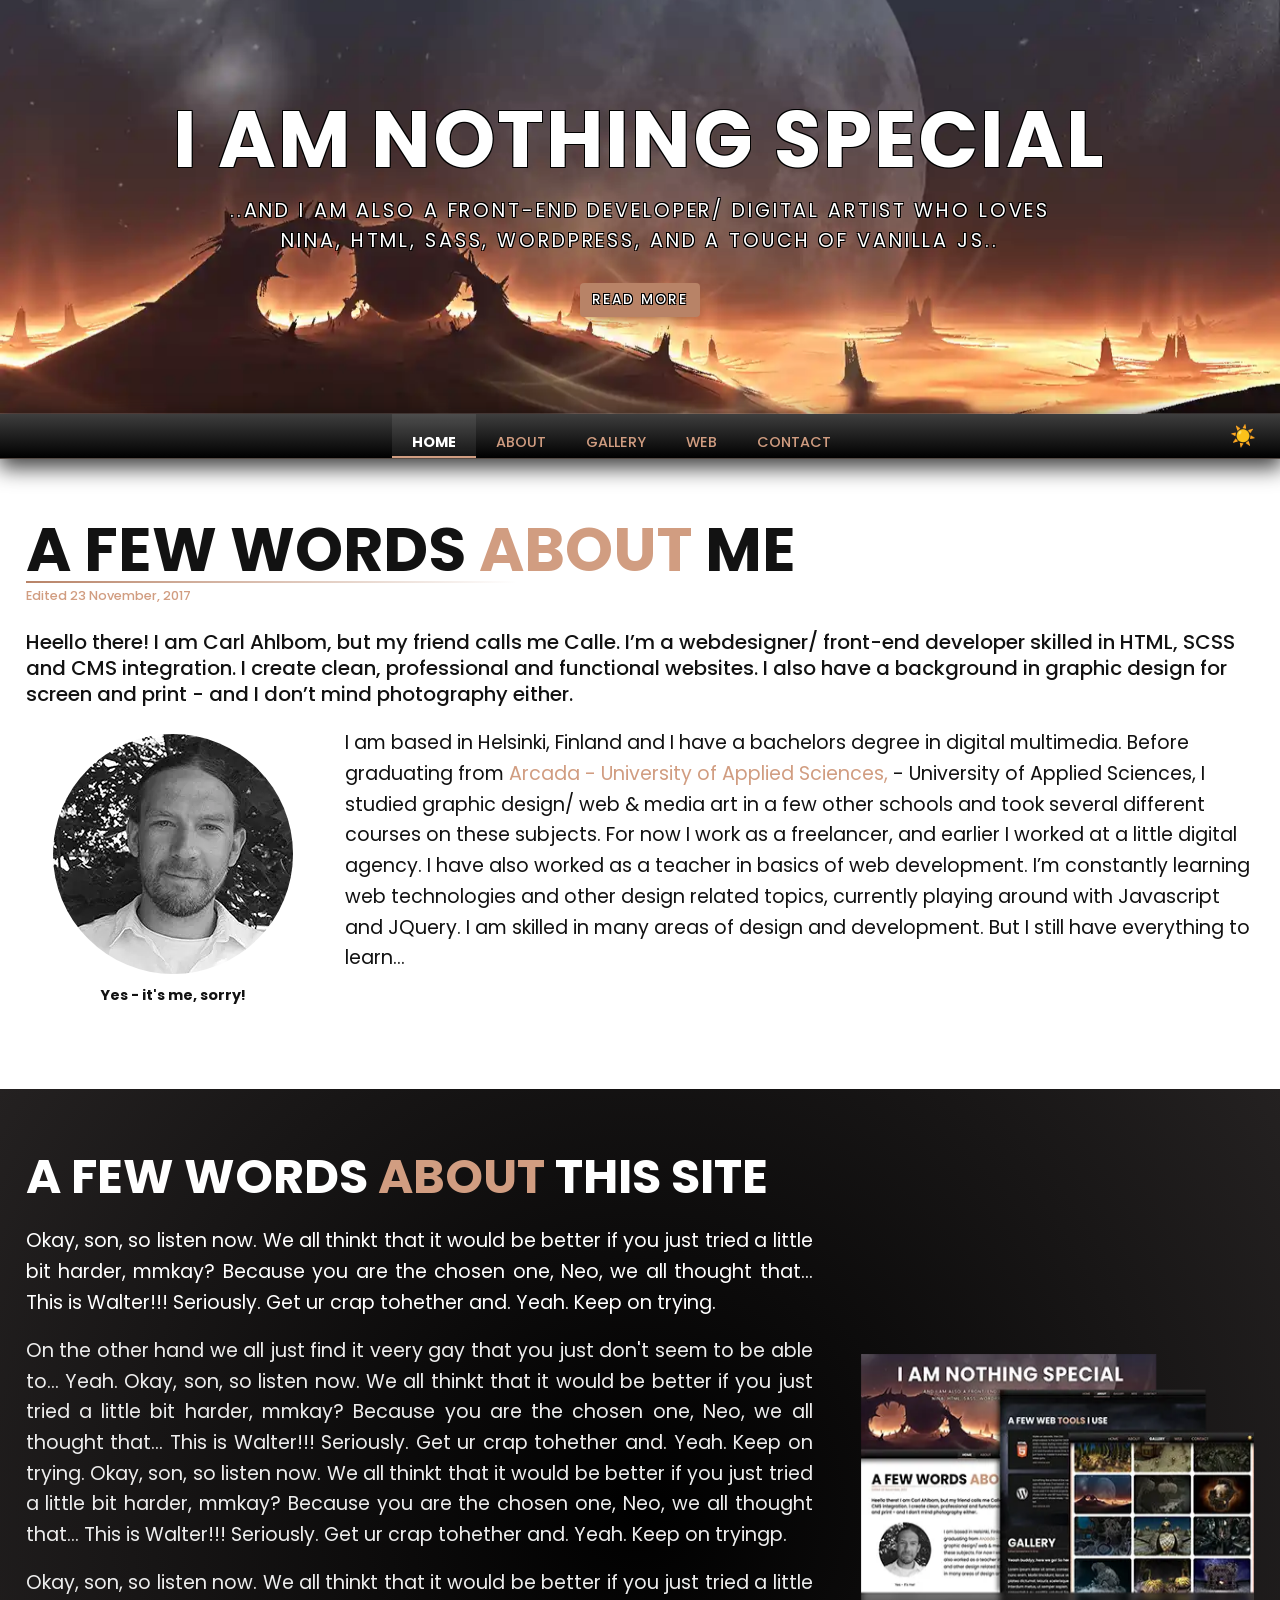
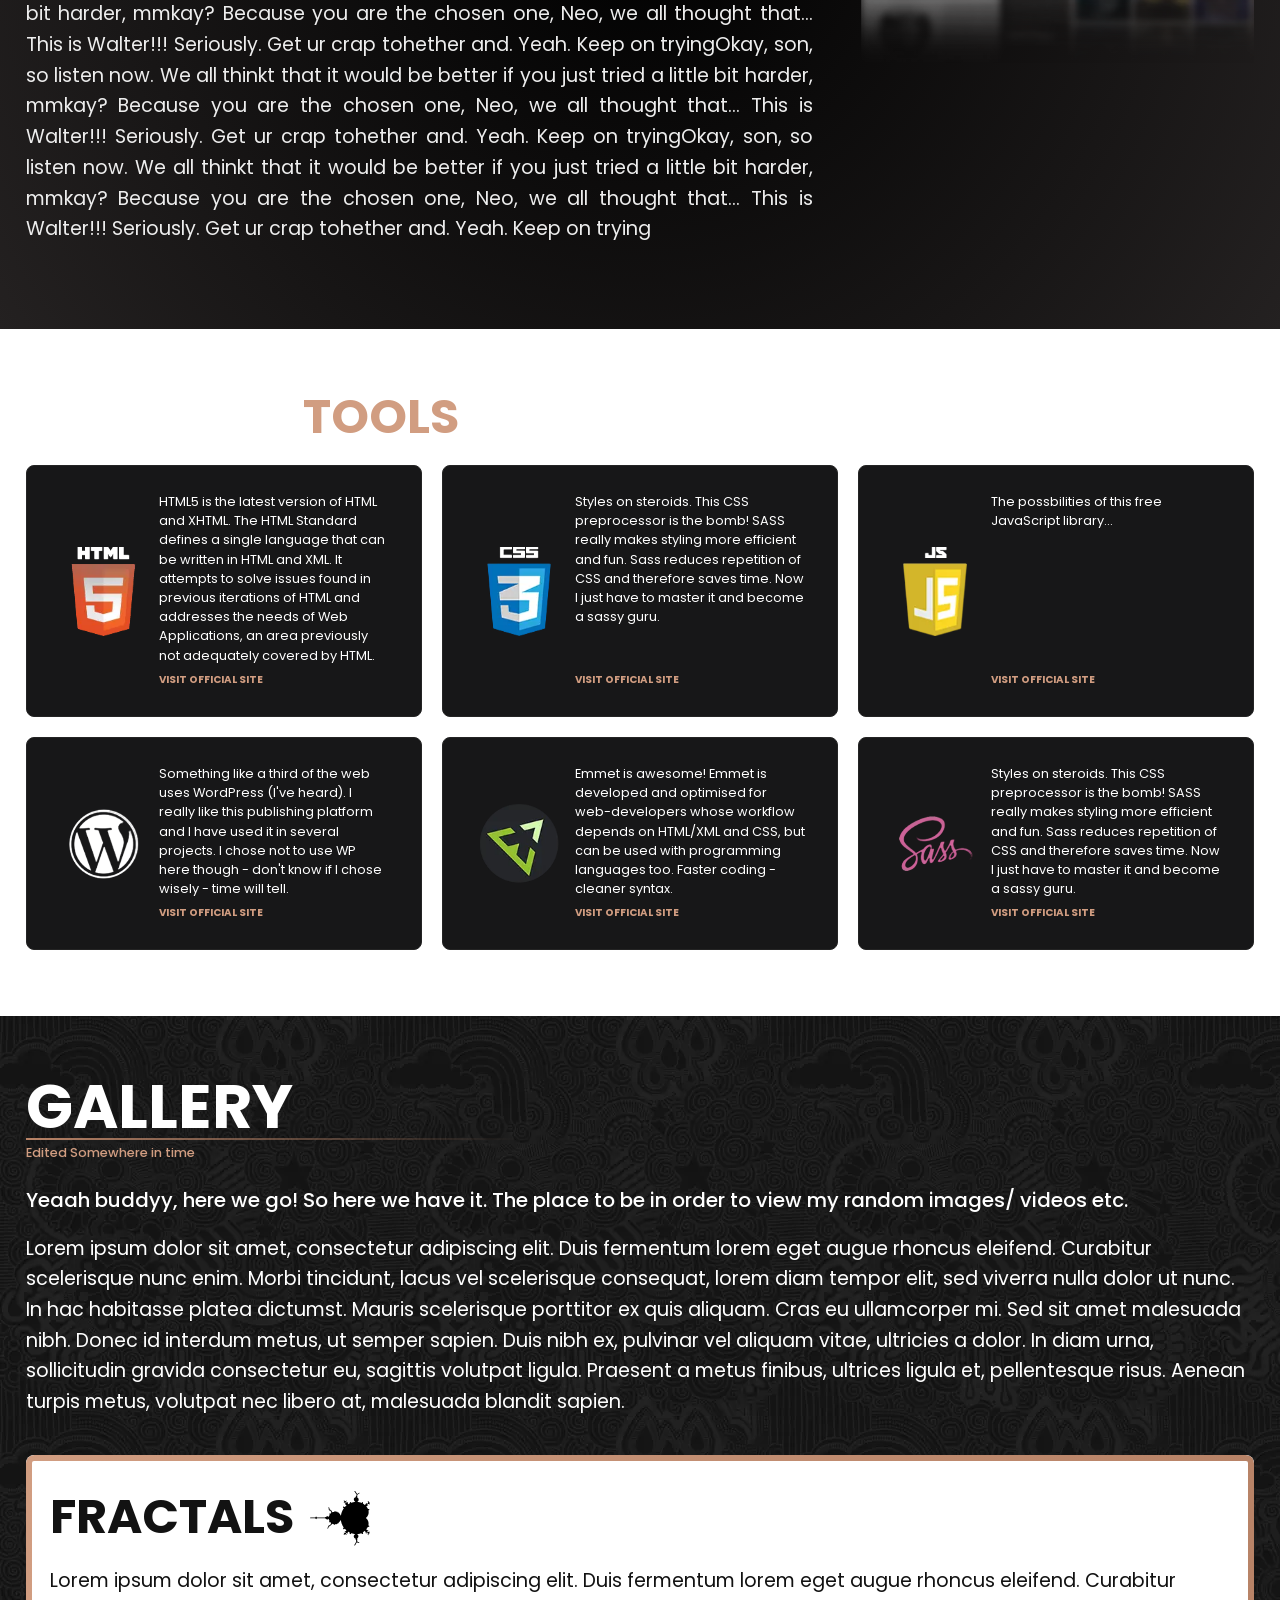
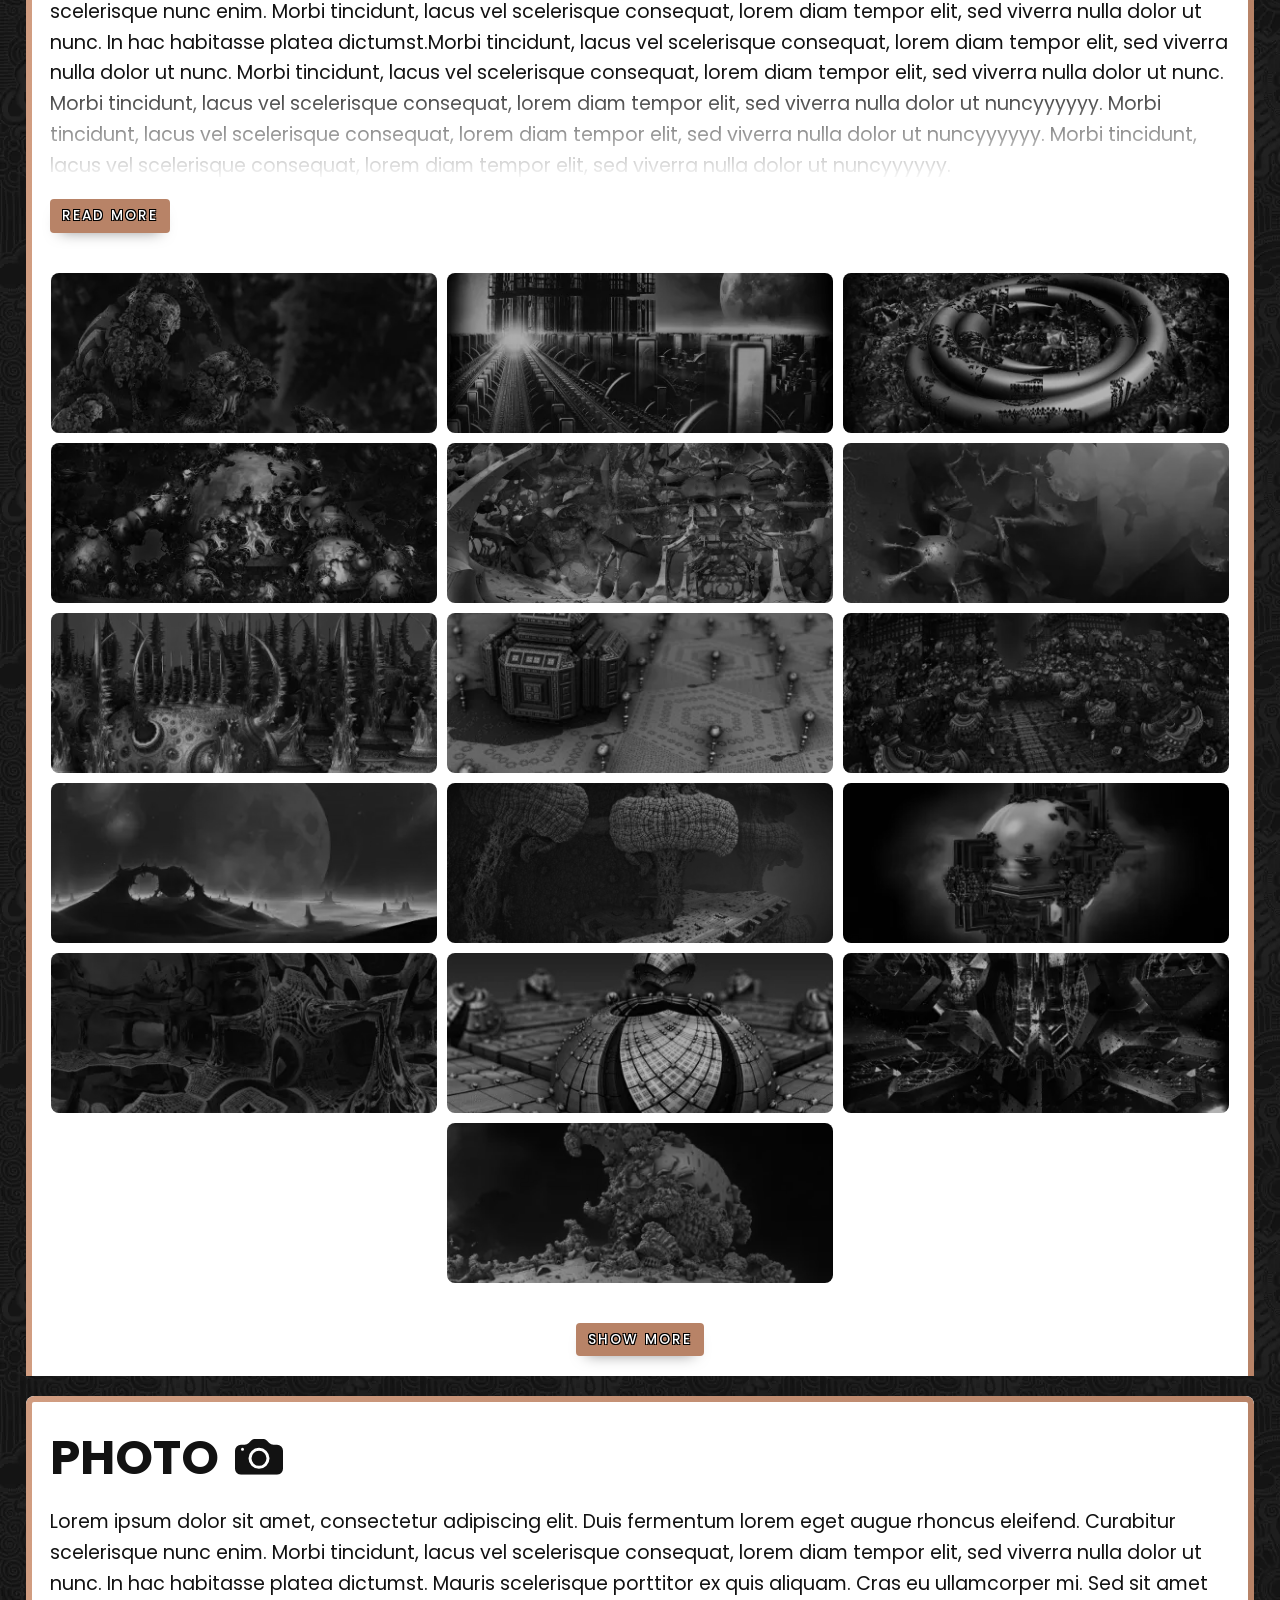
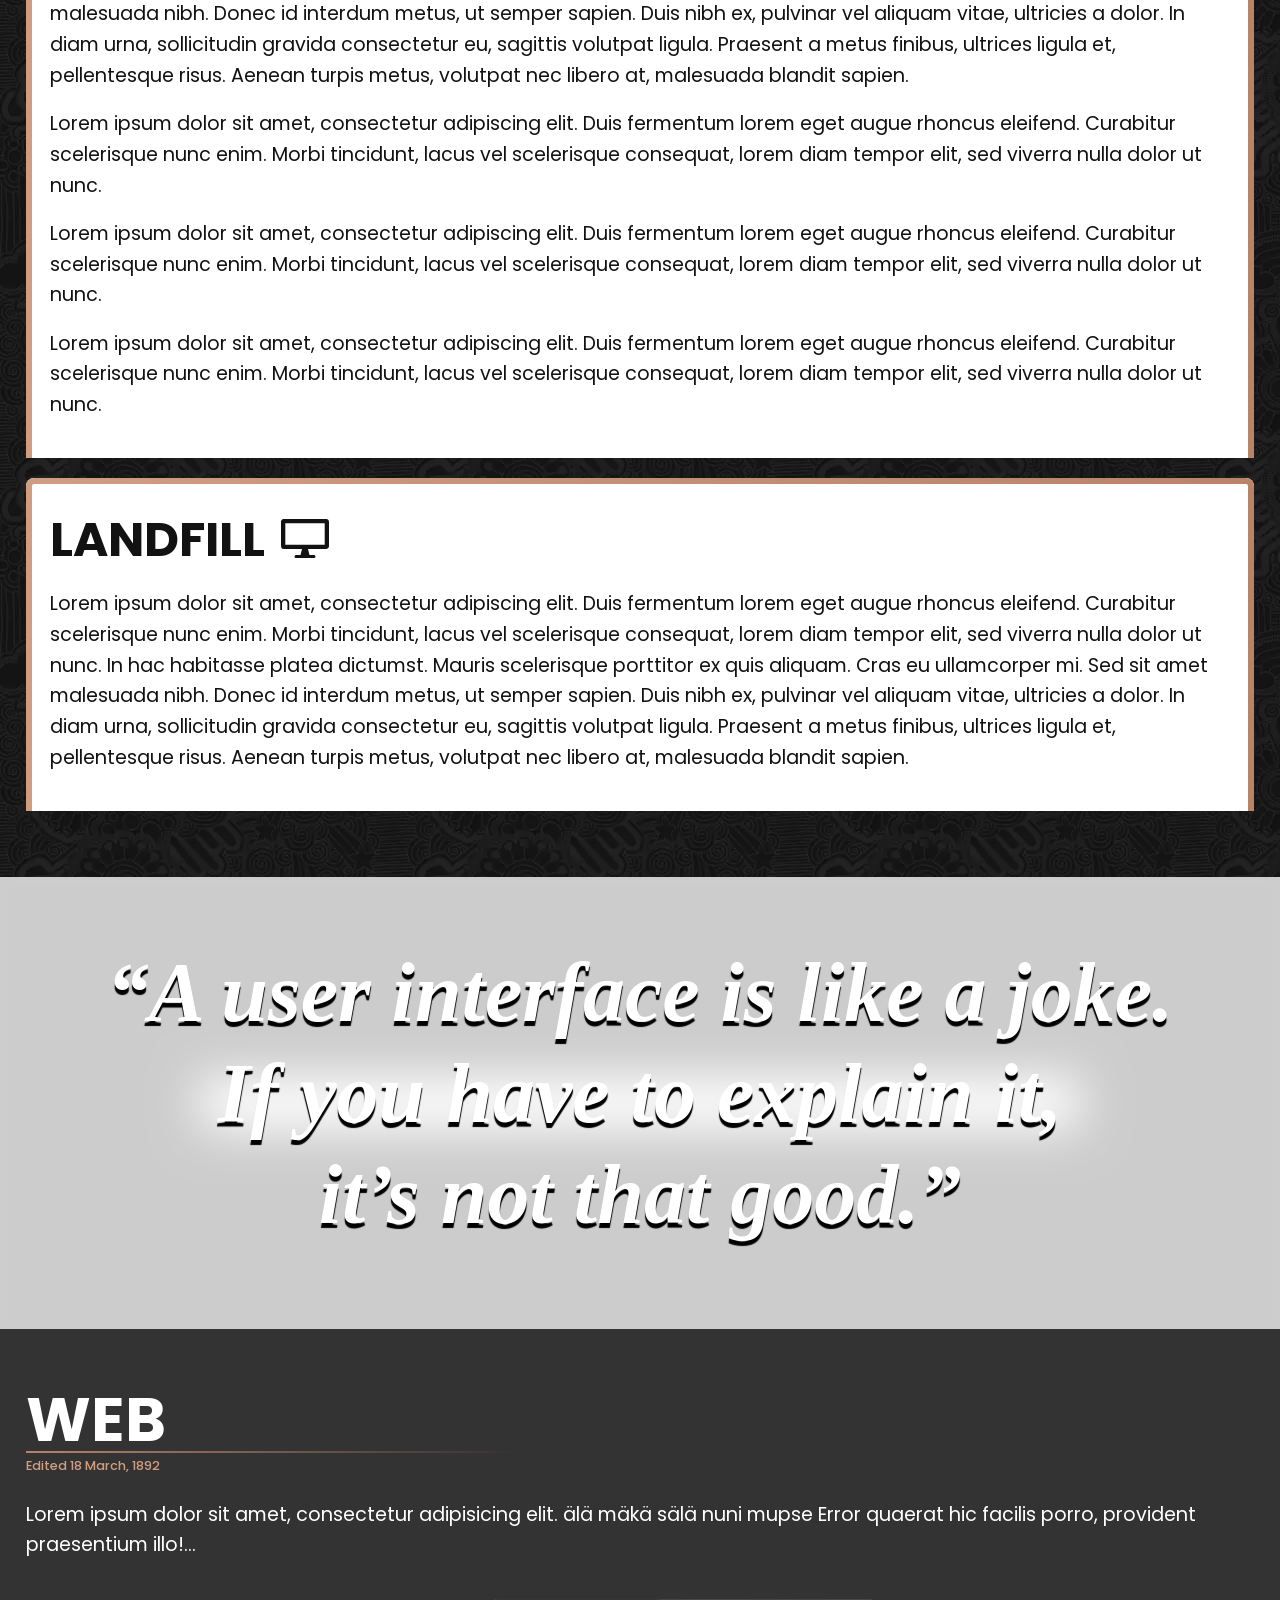
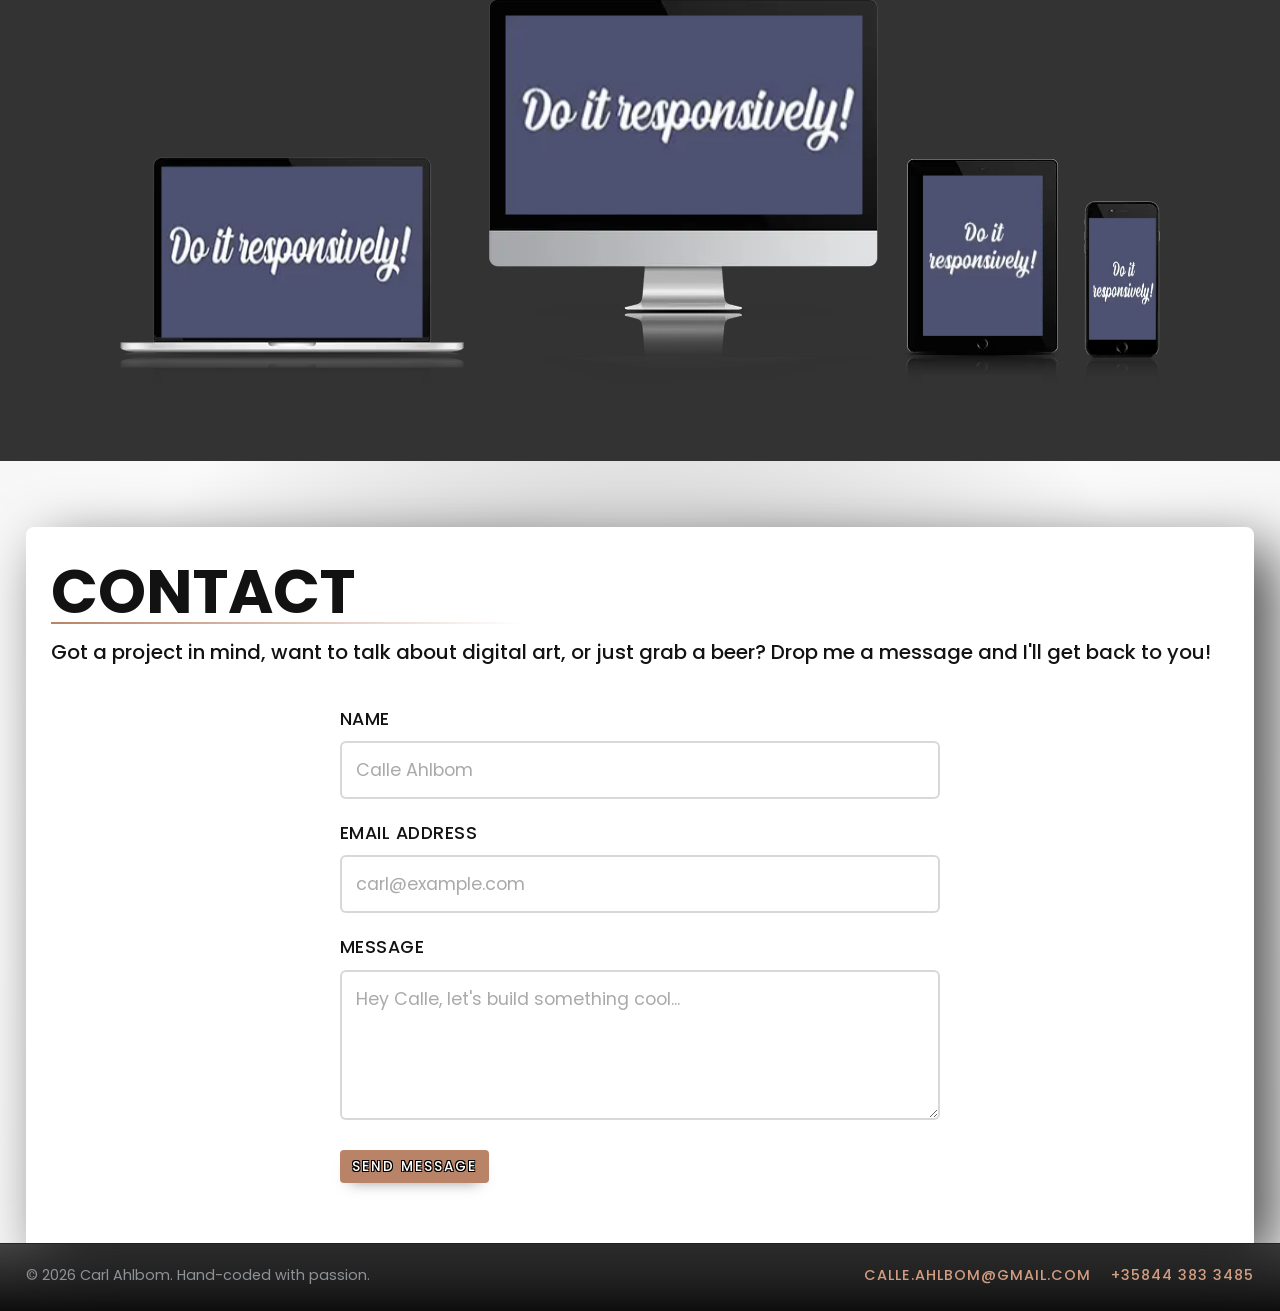
==== commit 3c16028c: "Kaikenlaist" ====
--- a/index.html
+++ b/index.html
@@ -764,127 +764,106 @@
 			</div>
 		</section><!--======== ENDING GALLERY SECTION ========-->
 
-		<blockquote id="web_section_quote" class="full_block">
-			<p class="quote mega text_shadow white">
-				“A user interface is like a joke.<br>
-				If you have to explain it,<br>
-				it&rsquo;s not that good.”
+
+<!--======= 1. QUOTE-INTRO (Ei omaa navi-linkkiä, toimii visuaalisena introna) =======-->
+<div id="web_section_quote" class="full_block shared_web_bg">
+    <p class="quote mega text_shadow white">
+        “A user interface is like a joke.<br>
+        If you have to explain it,<br>
+        it&rsquo;s not that good.”
+    </p>
+</div>
+
+<!--======= 2. VARSINAINEN WEB-OSIO & HARDWARET (Tänne navi hyppää!) =======-->
+<section id="web" class="full_block shared_web_bg">
+
+	<!-- Web-tekstiosio -->
+
+
+		<div class="content_block">
+			<h2>web</h2>
+			<p class="date">18 March, 1892</p>
+			<p>
+				Lorem ipsum dolor sit amet, consectetur adipisicing elit. älä mäkä sälä nuni mupse
+				Error quaerat hic facilis porro, provident praesentium illo!...
 			</p>
-		</blockquote>
-
-
-		<!--======= STARTING WEB SECTION -=======-->
-
-		<section id="web" class="full_block">
-
-			<div class="content_block">
-
-				<h2>web</h2>
-				<p class="date">18 March, 1892</p>
-				<p>
-					Lorem ipsum dolor sit amet, consectetur adipisicing elit. älä mäkä sälä nuni mupse
-					Error quaerat hic facilis porro, provident praesentium illo!Lorem ipsum dolor sit amet, consectetur
-					adipisicing elit. älä mäkä sälä nuni mupse
-					Error quaerat hic facilis porro, provident praesentium illo!Lorem ipsum dolor sit amet, consectetur
-					adipisicing elit. älä mäkä sälä nuni mupse
-					Error quaerat hic facilis porro, provident praesentium illo!Lorem ipsum dolor sit amet, consectetur
-					adipisicing elit. älä mäkä sälä nuni mupse
-					Error quaerat hic facilis porro, provident praesentium illo!
-				</p>
-
+		</div>
+
+		<!-- Hardware-rivistö -->
+		<div class="full_block" id="hardware_full">
+			<div class="content_block hardware-showcase-container">
+				<div class="hardware-device-row">
+					<div class="macbook_wrapper reveal_me_8">
+						<img src="images/icons_sprites_patterns/web/displays/macbook.webp" alt="desktop"
+							class="macbook_image" loading="lazy" width="344" height="228">
+						<div class="macbook_screen"></div>
+					</div>
+					<div class="imac_wrapper reveal_me_9">
+						<img src="images/icons_sprites_patterns/web/displays/imac.webp" alt="desktop" class="imac_image"
+							loading="lazy" width="389" height="386">
+						<div class="imac_screen"></div>
+					</div>
+					<div class="ipad_wrapper reveal_me_10">
+						<img src="images/icons_sprites_patterns/web/displays/ipad.webp" alt="pad" class="ipad_image"
+							loading="lazy" width="156" height="226">
+						<div class="ipad_screen"></div>
+					</div>
+					<div class="iphone_wrapper reveal_me_11">
+						<img src="images/icons_sprites_patterns/web/displays/iphone.webp" alt="phone"
+							class="iphone_image" loading="lazy" width="76" height="184">
+						<div class="iphone_screen"></div>
+					</div>
+				</div>
 			</div>
-			<div class="full_block" id="hardware_full">
-				<!-- LAITERIVISTÖ JA INFOLAATIKKO MODERNISSA KÄÄRIJÄSSÄ -->
-				<div class="content_block hardware-showcase-container">
-
-					<!-- LAITTEET (Joustava rivi) -->
-					<div class="hardware-device-row">
-
-						<div class="macbook_wrapper reveal_me_8">
-							<img src="images/icons_sprites_patterns/web/displays/macbook.webp" alt="desktop"
-								class="macbook_image" loading="lazy" width="344" height="228">
-							<div class="macbook_screen">
-								<!-- Vinkki: Laita tähän taustakuvaksi (.webp) ruutukaappaus tekemästäsi sivusta! -->
-							</div>
-						</div>
-
-						<div class="imac_wrapper reveal_me_9">
-							<img src="images/icons_sprites_patterns/web/displays/imac.webp" alt="desktop"
-								class="imac_image" loading="lazy" width="389" height="386">
-							<div class="imac_screen"></div>
-						</div>
-
-						<div class="ipad_wrapper reveal_me_10">
-							<img src="images/icons_sprites_patterns/web/displays/ipad.webp" alt="pad" class="ipad_image"
-								loading="lazy" width="156" height="226">
-							<div class="ipad_screen"></div>
-						</div>
-
-						<div class="iphone_wrapper reveal_me_11">
-							<img src="images/icons_sprites_patterns/web/displays/iphone.webp" alt="phone"
-								class="iphone_image" loading="lazy" width="76" height="184">
-							<div class="iphone_screen"></div>
-						</div>
-
-					</div><!-- ENDING HARDWARE DEVICE ROW -->
-
-					<!-- INFO/ESITTELYTEKSTI ELEMENTTIEN ALLA/VIERESSÄ -->
-					<!---	<div class="hardware_info_wrapper">
-							<p class="medium text_center no_margin">
-								Lorem ipsum dolor sit amet, consectetur adipisicing elit.
-								älä mäkä sälä nuni mupse Error quaerat hic facilis porro.
-							</p>
-							</div> -->
-
-				</div><!-- ENDING HARDWARE SHOWCASE CONTAINER -->
-			</div><!-- === ENDING HARDWARE FULL === -->
-		</section>
-		<!-- ENDING WEB SECTION -->
-
-		<!-- ================= STARTING CONTACT SECTIONEZ ================= -->
-
-		<section id="contact" class="full_block">
-
-			<div class="content_block page bg_white rounded_top shadow">
-
-				<h2>contact</h2>
-				<p class="ingress">
-					Got a project in mind, want to talk about digital art, or just grab a beer?
-					Drop me a message and I'll get back to you!
-				</p>
-
-				<!-- 🚀 SUORAVIIVAINEN LOMAKE – Korvaa "sinun.sahkoposti@domain.com" omallasi! -->
-				<form action="https://formsubmit.co/f7d43faa16a4833b0db66666bdc626fb" method="POST"
-					class="contact_form">
-
-
-					<!-- Tyylikäs kiitos-sivu lähetyksen jälkeen (FormSubmit hoitaa) -->
-					<input type="hidden" name="_next" value="https://carlahlbom.fi">
-
-					<!-- Estää automaattiset roskapostibotit taustalla -->
-					<input type="text" name="_gotcha" style="display:none">
-
-					<div class="form_group">
-						<label for="form_name">Name</label>
-						<input type="text" id="form_name" name="name" required placeholder="Calle Ahlbom">
-					</div>
-
-					<div class="form_group">
-						<label for="form_email">Email Address</label>
-						<input type="email" id="form_email" name="email" required placeholder="carl@example.com">
-					</div>
-
-					<div class="form_group">
-						<label for="form_message">Message</label>
-						<textarea id="form_message" name="message" required
-							placeholder="Hey Calle, let's build something cool..."></textarea>
-					</div>
-
-					<button type="submit" class="basic_button submit_btn">Send Message</button>
-				</form>
-			</div><!-- /content_block -->
-		</section>
-		<!--======== ENDING CONTACT SECTION ========-->
+		</div>
+
+
+</section>
+<!-- ENDING WEB SECTION -->
+
+<!-- ================= STARTING CONTACT SECTIONEZ ================= -->
+
+<section id="contact" class="full_block">
+
+	<div class="content_block page bg_white rounded_top shadow">
+
+		<h2>contact</h2>
+		<p class="ingress">
+			Got a project in mind, want to talk about digital art, or just grab a beer?
+			Drop me a message and I'll get back to you!
+		</p>
+
+		<!-- 🚀 SUORAVIIVAINEN LOMAKE – Korvaa "sinun.sahkoposti@domain.com" omallasi! -->
+		<form action="https://formsubmit.co/f7d43faa16a4833b0db66666bdc626fb" method="POST" class="contact_form">
+
+
+			<!-- Tyylikäs kiitos-sivu lähetyksen jälkeen (FormSubmit hoitaa) -->
+			<input type="hidden" name="_next" value="https://carlahlbom.fi">
+
+			<!-- Estää automaattiset roskapostibotit taustalla -->
+			<input type="text" name="_gotcha" style="display:none">
+
+			<div class="form_group">
+				<label for="form_name">Name</label>
+				<input type="text" id="form_name" name="name" required placeholder="Calle Ahlbom">
+			</div>
+
+			<div class="form_group">
+				<label for="form_email">Email Address</label>
+				<input type="email" id="form_email" name="email" required placeholder="carl@example.com">
+			</div>
+
+			<div class="form_group">
+				<label for="form_message">Message</label>
+				<textarea id="form_message" name="message" required
+					placeholder="Hey Calle, let's build something cool..."></textarea>
+			</div>
+
+			<button type="submit" class="basic_button submit_btn">Send Message</button>
+		</form>
+	</div><!-- /content_block -->
+</section>
+<!--======== ENDING CONTACT SECTION ========-->
 
 		<!-- =========== FOOTER===========  -->
 
--- a/css/main.css
+++ b/css/main.css
@@ -878,11 +878,41 @@
   object-fit: contain;
 }
 
-/* ========================= CARDS, MAN. CARDS!  ========================= */
+/*=========================CARDS, MAN. CARDS !=========================*/
 #cards_full_block {
   position: relative;
-  background: #000 url(../images/bg_images/sky_purple.webp) no-repeat center top fixed;
+  overflow: hidden;
+  /* Laitetaan tännekin sama miinusmerkkinen insetti, 
+     joka laajentaa leikkausaluetta hieman ulospäin */
+  clip-path: inset(-1px -1px -1px -1px);
+  /* THE BACKGROUND IMAGE */
+}
+#cards_full_block::after {
+  content: "";
+  position: fixed;
+  /* Reilu ylivuoto, jotta reuna piiloutuu varmasti selaimen pyöristyksiltä */
+  top: -6px;
+  left: -6px;
+  right: -6px;
+  bottom: -6px;
+  width: calc(100vw + 12px);
+  height: calc(100vh + 12px);
+  background: url(../images/bg_images/sky_purple.webp) no-repeat center center;
   background-size: cover;
+  z-index: -1;
+  pointer-events: none;
+  /* GPU-kiihdytys päälle */
+  transform: translateZ(0);
+  -webkit-transform: translateZ(0);
+  will-change: transform;
+}
+#cards_full_block {
+  /* THE OTHER CHILD ELEMENT */
+}
+#cards_full_block .your-other-contained-element {
+  position: absolute;
+  top: 0;
+  left: 0;
 }
 
 .cards_wrapper {
@@ -890,6 +920,7 @@
   grid-template-columns: repeat(3, 1fr);
   gap: 20px;
   width: 100%;
+  position: relative;
 }
 @media (max-width: 960px) {
   .cards_wrapper {
@@ -1726,12 +1757,12 @@
   left: 34vw;
   top: -20px;
   animation: shootingstars 14s linear infinite;
-  animation-delay: 1.3s;
+  animation-delay: 1.4s;
 }
 @media (max-width: 768px) {
   .star_wrapper .star:nth-child(1) {
     animation-iteration-count: 1;
-    left: 1dvw;
+    left: -10dvw;
   }
 }
 @media screen and (max-width: 480px) {
@@ -1770,85 +1801,68 @@
 }
 
 /* ==========================================================================
-   WEB & HARDWARE SHOWCASE STYLES
+   YHTENÄINEN TAUSTA & TUMMENNUS QUOTELLE JA WEBBISIOILLE
    ========================================================================== */
-/* QUOTE SECTION BEFORE ACTUAL WEBBIE */
+.shared_web_bg {
+  position: relative;
+  overflow: hidden;
+  clip-path: inset(-1px -1px -1px -1px);
+  color: #FFF;
+  z-index: 1;
+  /* 1. TAUSTAKUVA: Fixed + GPU-raudoitus (Pysyy paikallaan ja jatkuu saumattomasti osiosta toiseen) */
+}
+.shared_web_bg::before {
+  content: "";
+  position: fixed;
+  top: -6px;
+  left: -6px;
+  right: -6px;
+  bottom: -6px;
+  width: calc(100vw + 12px);
+  height: calc(100vh + 12px);
+  z-index: -10;
+  pointer-events: none;
+  background: url(../images/bg_images/web_site_collage_1200.webp) no-repeat center center;
+  background-size: cover;
+  transform: translateZ(0);
+  -webkit-transform: translateZ(0);
+  will-change: transform;
+}
+
+#web::after {
+  content: "";
+  position: absolute;
+  inset: 0;
+  background: rgba(0, 0, 0, 0.8);
+  z-index: -1;
+  pointer-events: none;
+}
+
+/* Quote-kohtaiset säädöt */
 #web_section_quote {
   text-align: center;
   width: 100%;
-  background: url(../images/bg_images/web_site_collage.webp) no-repeat center center fixed;
-  background-size: cover;
   box-shadow: inset 0px 0px 47px 200px rgba(0, 0, 0, 0.2);
   display: flex;
   justify-content: center;
   align-items: center;
 }
-@media screen and (max-width: 1280px) {
-  #web_section_quote {
-    background: url(../images/bg_images/web_site_collage_4_1280.webp) no-repeat center center fixed;
-    background-size: cover;
-  }
-}
-@media screen and (max-width: 768px) {
-  #web_section_quote {
-    background: url(../images/bg_images/web_site_collage_768.webp) no-repeat center center fixed;
-    background-size: cover;
-  }
-}
-@media screen and (max-width: 480px) {
-  #web_section_quote {
-    background-attachment: scroll;
-  }
-  #web_section_quote .quote {
-    padding: 20px;
-  }
-}
-
-/* STARTING ACTUAL WEBBIE */
-.full_block#web {
-  background: url(../images/bg_images/web_site_collage.webp) no-repeat center center fixed;
-  background-size: cover;
-  color: #fff;
-  position: relative;
-}
-@media screen and (max-width: 1280px) {
-  .full_block#web {
-    background: url(../images/bg_images/web_site_collage_4_1280.webp) no-repeat center center fixed;
-    background-size: cover;
-  }
-}
-@media screen and (max-width: 768px) {
-  .full_block#web {
-    background: url(../images/bg_images/web_site_collage_768.webp) no-repeat center center fixed;
-    background-size: cover;
-  }
-}
-@media screen and (max-width: 480px) {
-  .full_block#web {
-    background-attachment: scroll;
-  }
-}
-.full_block#web::before {
-  position: absolute;
-  inset: 0;
-  width: 100%;
-  height: 100%;
-  content: "";
-  background: rgba(0, 0, 0, 0.8);
-}
-
-/* NICE EXTRA FULL WIDTH WRAPPERSON AROUND HARDWARE */
+
+/* ==========================================
+   HARDWARE FULL & SHOWCASE (Säilytetty ennallaan)
+   ========================================== */
 #hardware_full.full_block {
   padding: 0;
+  position: relative;
+  z-index: 1;
 }
 
 .hardware-showcase-container {
   display: flex;
   flex-direction: column;
   justify-content: center;
-  color: var(--text-color);
+  color: #fff;
   padding: 20px 0 10px;
-  color: #fff;
 }
 @media screen and (max-width: 480px) {
   .hardware-showcase-container {
@@ -1892,12 +1906,6 @@
   max-width: 100%;
   height: auto;
   pointer-events: none;
-}
-.macbook_wrapper,
-.imac_wrapper,
-.ipad_wrapper,
-.iphone_wrapper {
-  /* Porrastetut viiveet korteille */
 }
 .macbook_wrapper.reveal_me_8,
 .imac_wrapper.reveal_me_8,
--- a/css/animations.css
+++ b/css/animations.css
@@ -25,19 +25,15 @@
 @keyframes shootingstars-mobile {
   0% {
     opacity: 1;
-    transform: rotate(60deg) translate3d(0, 0, 0);
+    transform: rotate(50deg) translate3d(0, 0, 0);
   }
 
   20%, 
   100% {
     opacity: 0;
-    transform: rotate(60deg) translate3d(1800px, 0, 0);
+    transform: rotate(50deg) translate3d(1800px, 0, 0);
   }
 }
-
-
-
-
 
 
 @-webkit-keyframes text-focus-in {
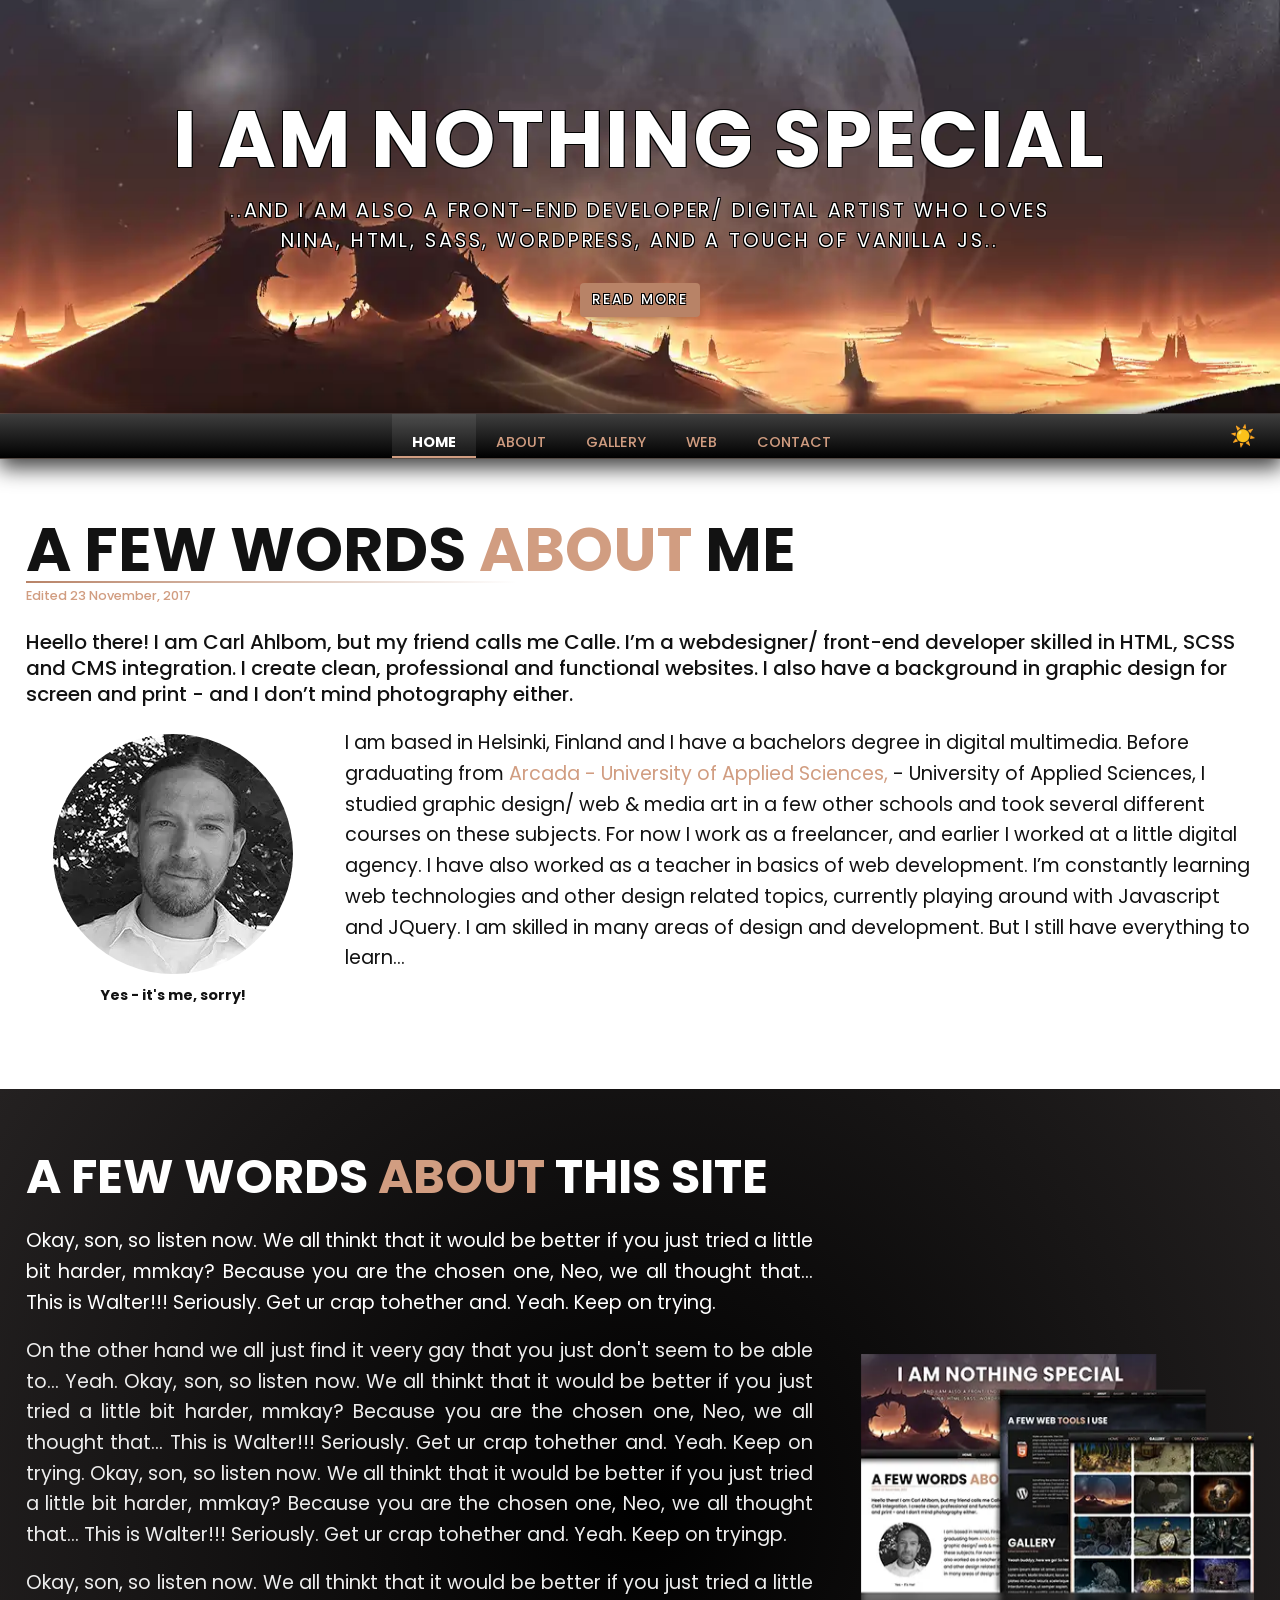
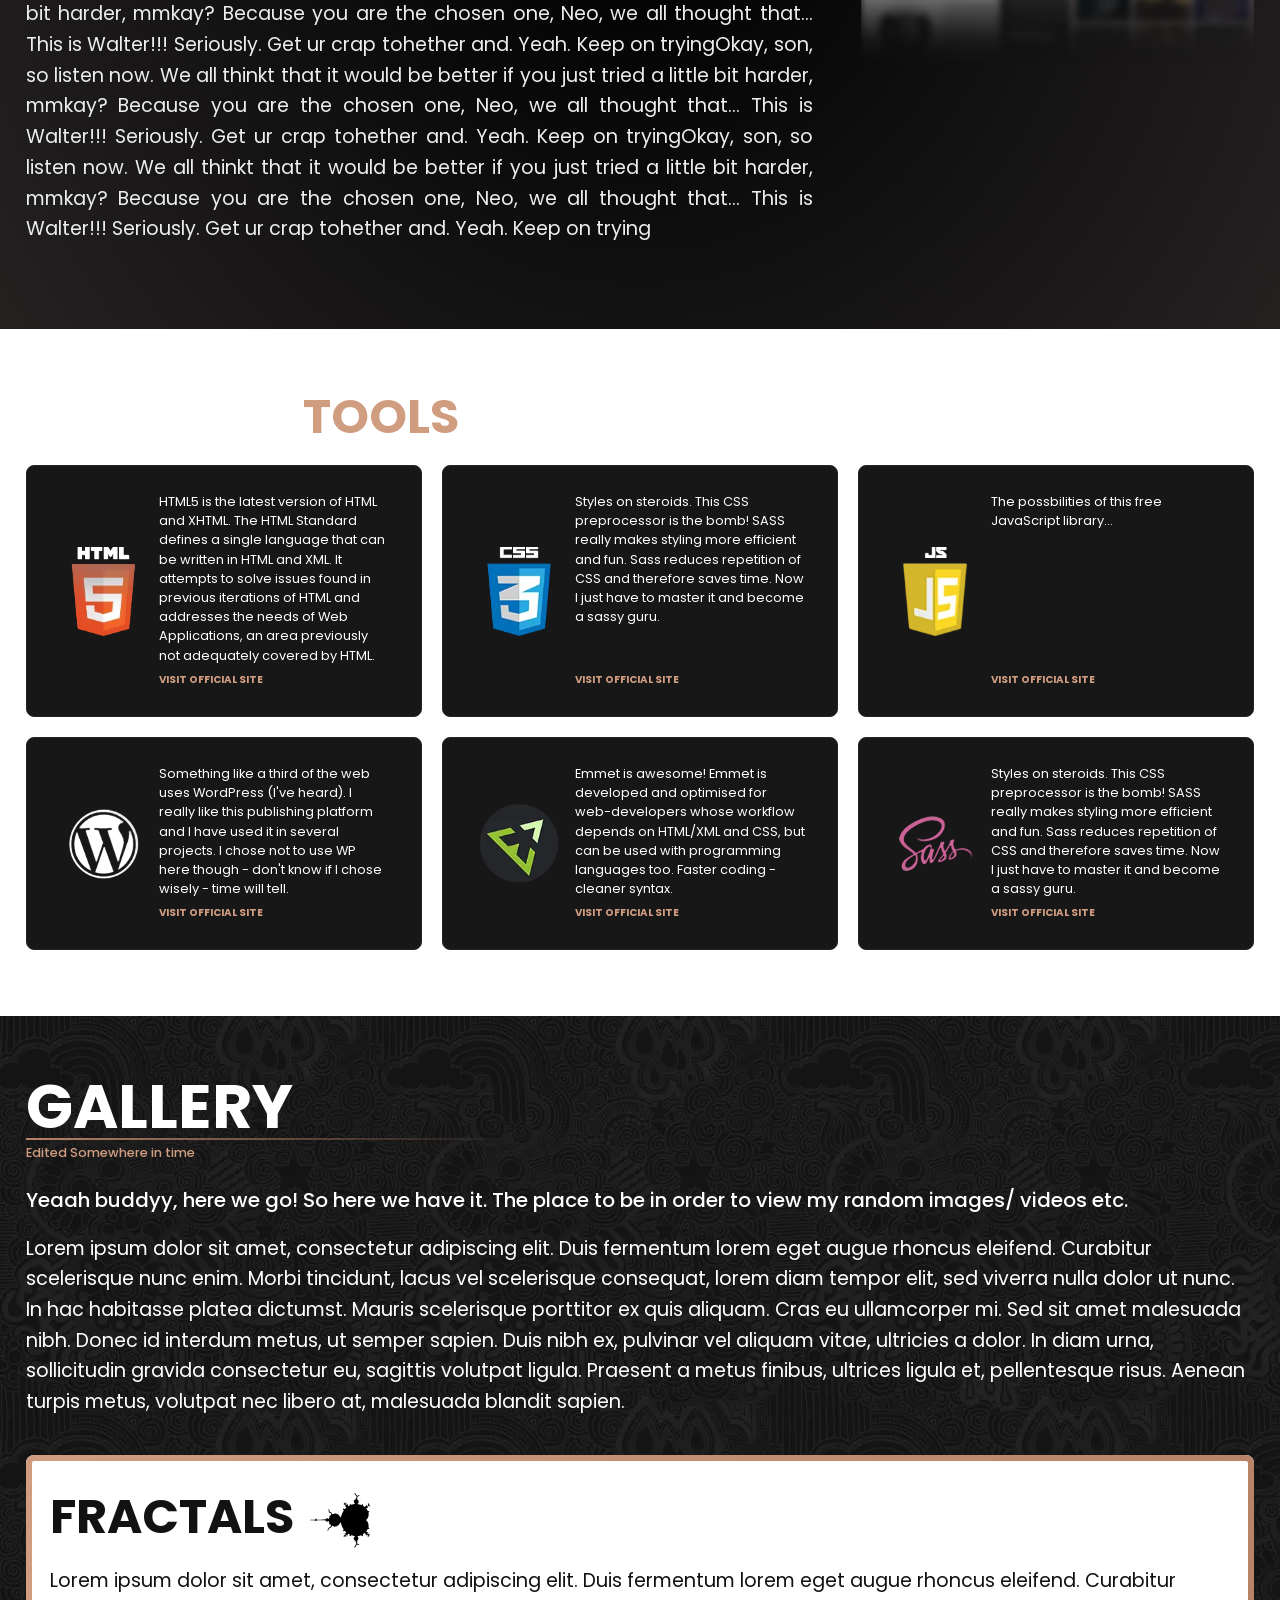
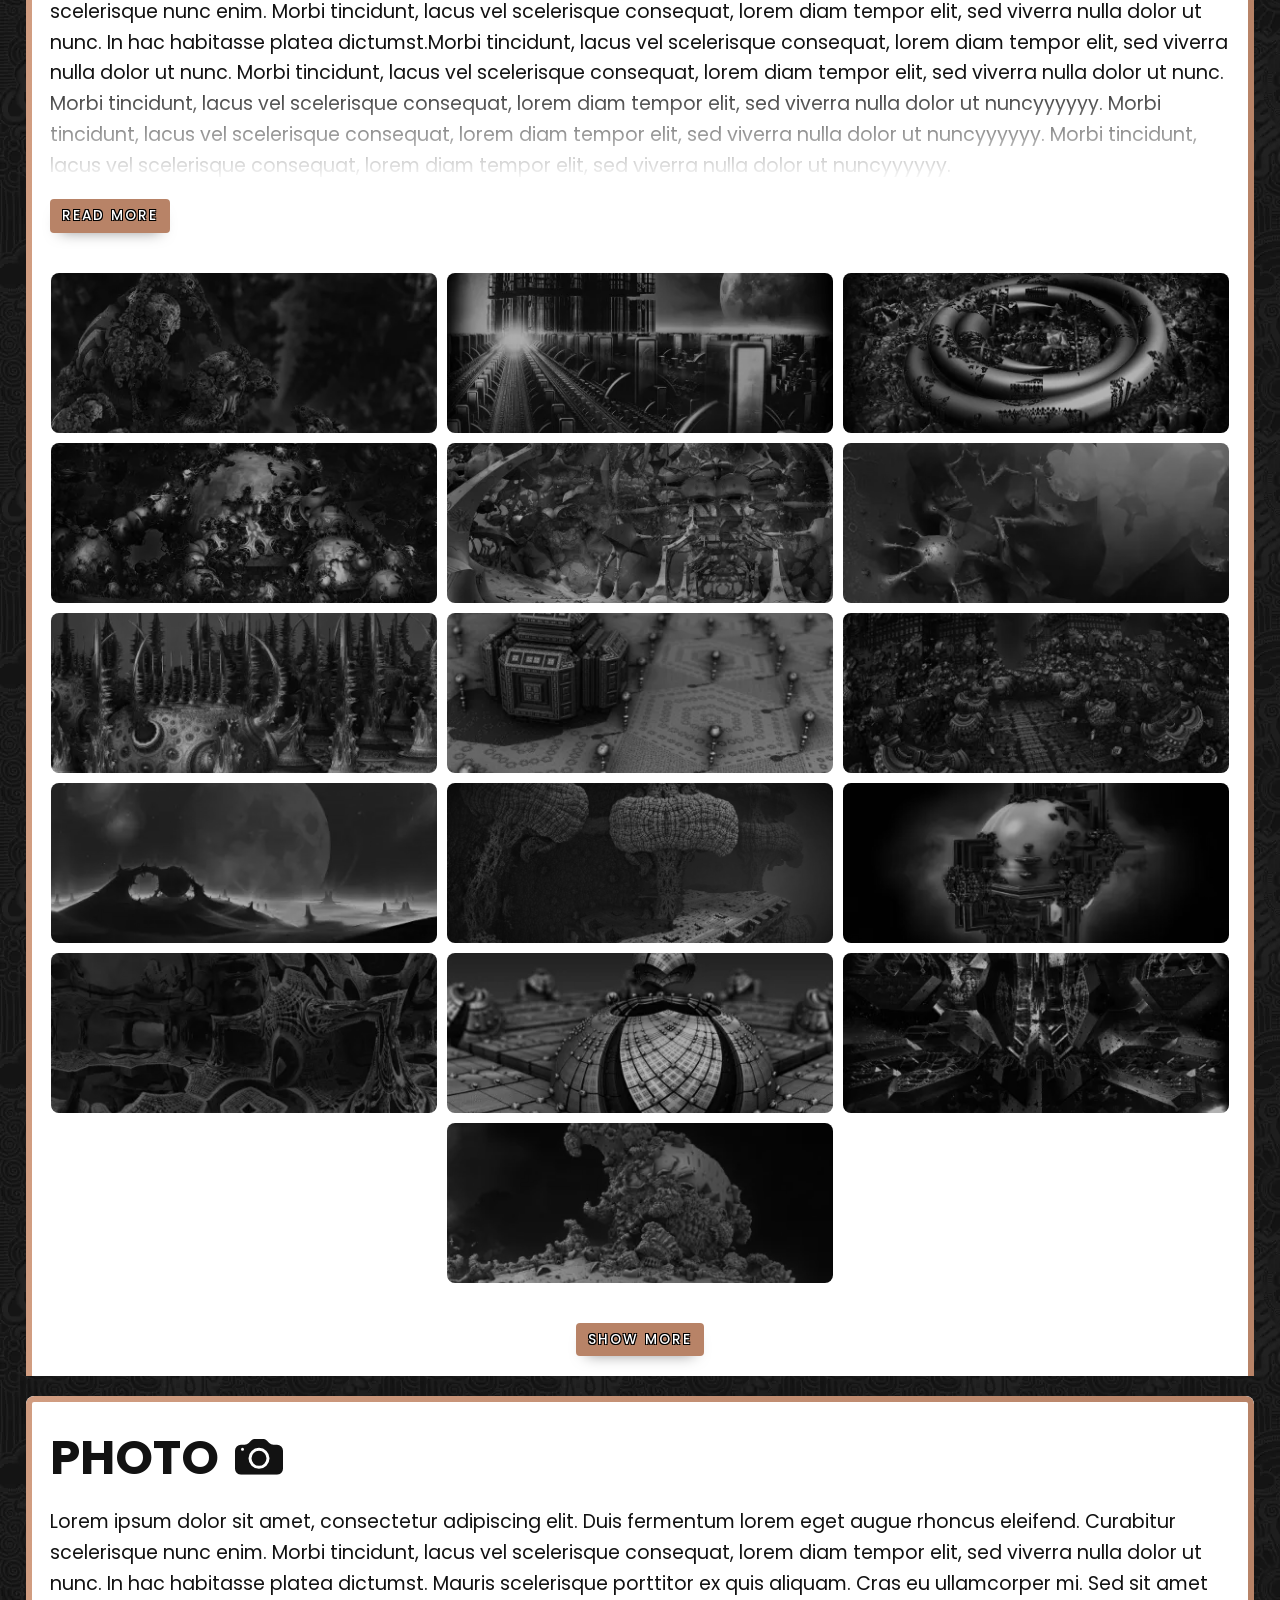
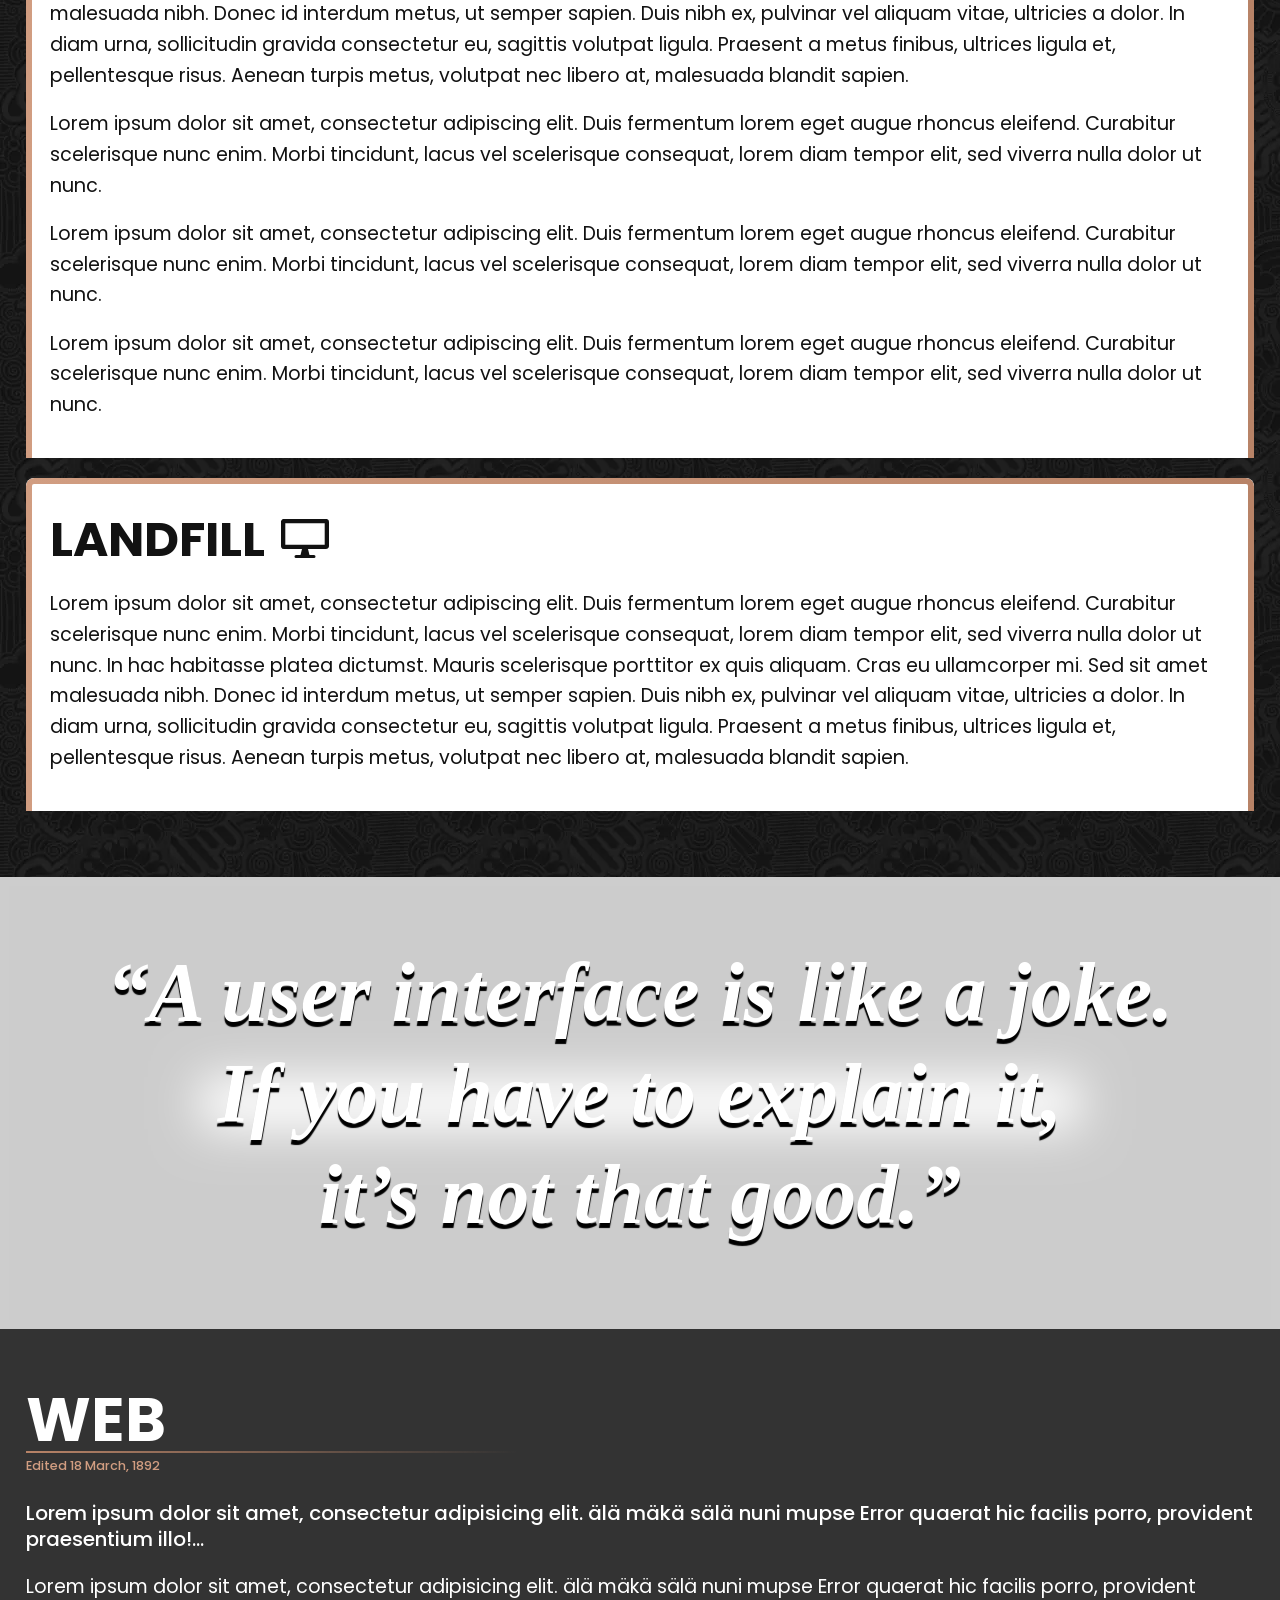
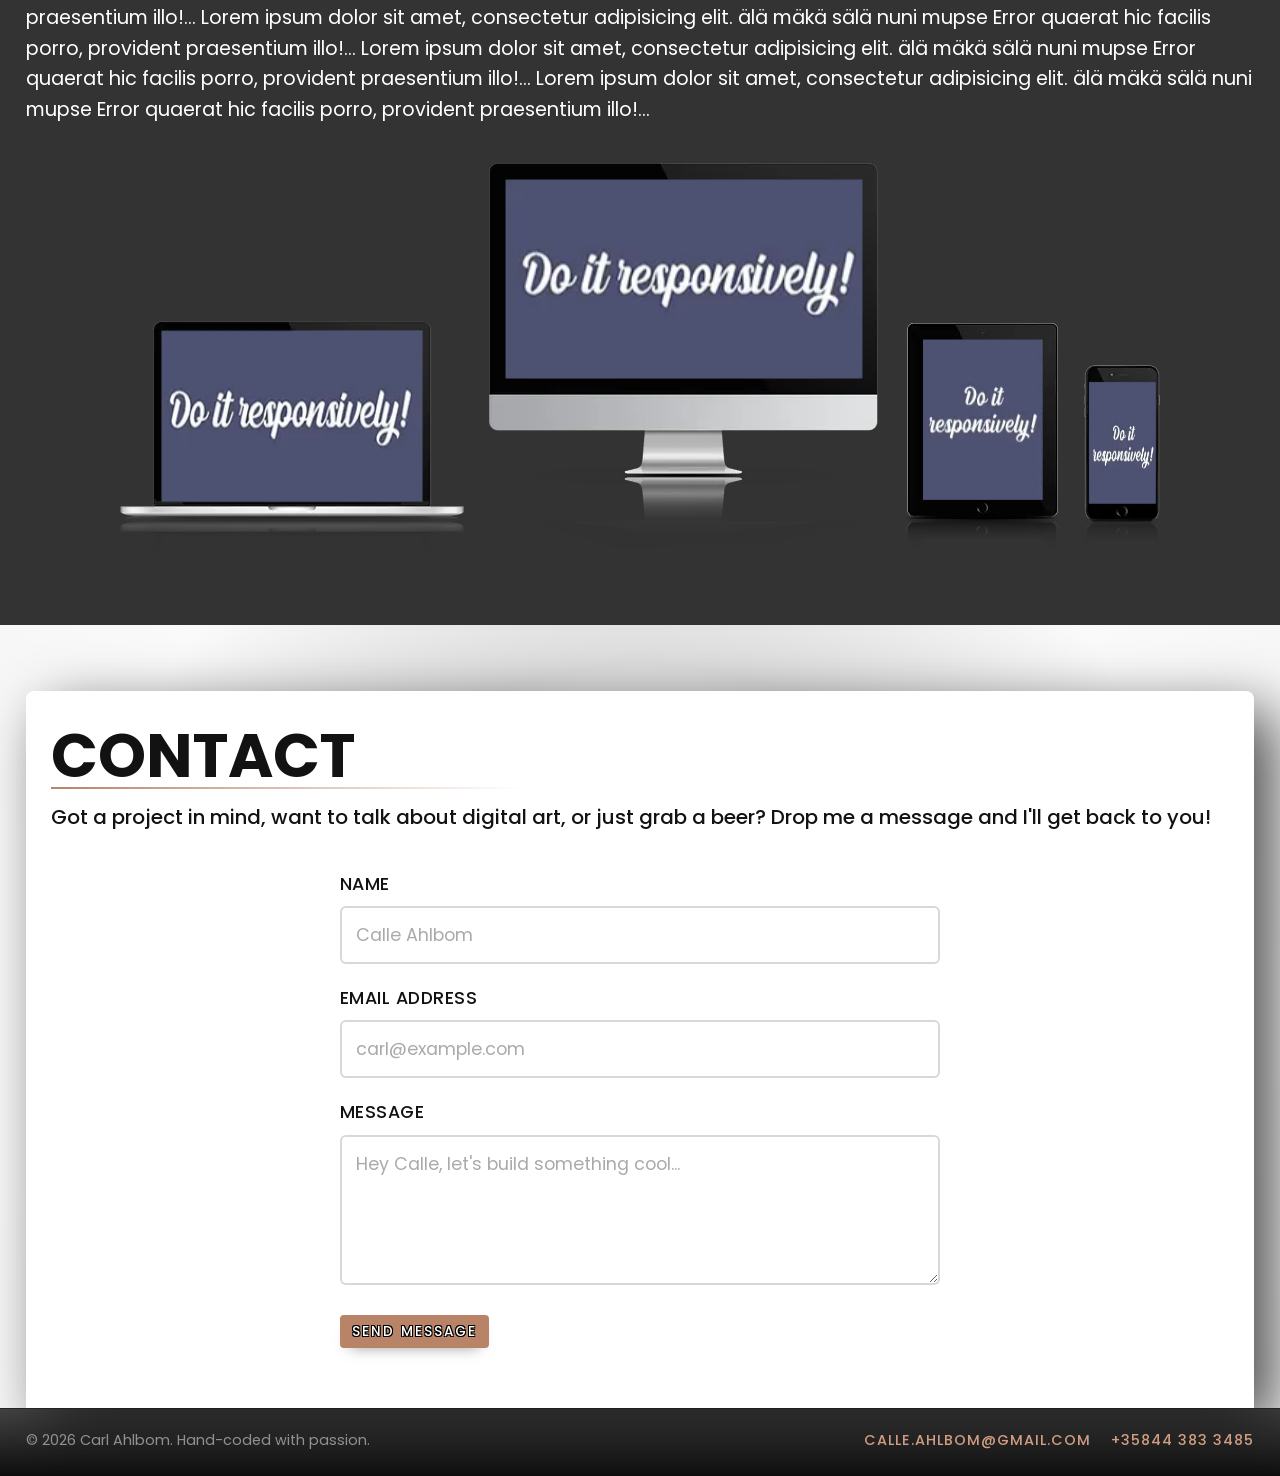
==== commit a10c1ff7: "gitman" ====
--- a/index.html
+++ b/index.html
@@ -783,10 +783,15 @@
 		<div class="content_block">
 			<h2>web</h2>
 			<p class="date">18 March, 1892</p>
-			<p>
+			<p class="ingress">
 				Lorem ipsum dolor sit amet, consectetur adipisicing elit. älä mäkä sälä nuni mupse
 				Error quaerat hic facilis porro, provident praesentium illo!...
 			</p>
+			<p>		Lorem ipsum dolor sit amet, consectetur adipisicing elit. älä mäkä sälä nuni mupse
+				Error quaerat hic facilis porro, provident praesentium illo!... 		Lorem ipsum dolor sit amet, consectetur adipisicing elit. älä mäkä sälä nuni mupse
+				Error quaerat hic facilis porro, provident praesentium illo!... 		Lorem ipsum dolor sit amet, consectetur adipisicing elit. älä mäkä sälä nuni mupse
+				Error quaerat hic facilis porro, provident praesentium illo!... 		Lorem ipsum dolor sit amet, consectetur adipisicing elit. älä mäkä sälä nuni mupse
+				Error quaerat hic facilis porro, provident praesentium illo!...</p>
 		</div>
 
 		<!-- Hardware-rivistö -->
--- a/css/main.css
+++ b/css/main.css
@@ -1139,17 +1139,46 @@
 }
 .full_block#gallery #categories_wrap .gallery_categories h3.fractal_title::after {
   background-image: url("../images/icons_sprites_patterns/icons/mandelbrot_set.svg");
-  height: 65px;
+  height: 60px;
   width: 60px;
+}
+@media screen and (max-width: 480px) {
+  .full_block#gallery #categories_wrap .gallery_categories h3.fractal_title::after {
+    width: 50px;
+    height: 50px;
+  }
 }
 .full_block#gallery #categories_wrap .gallery_categories h3.photography_title::after {
   background-image: url("../images/icons_sprites_patterns/icons/camera_filled.svg");
+}
+@media screen and (max-width: 480px) {
+  .full_block#gallery #categories_wrap .gallery_categories h3.photography_title::after {
+    width: 40px;
+    height: 40px;
+  }
 }
 .full_block#gallery #categories_wrap .gallery_categories h3.landfill_title::after {
   background-image: url("../images/icons_sprites_patterns/icons/display.svg");
   transform: translateY(-46%);
 }
-
+@media screen and (max-width: 480px) {
+  .full_block#gallery #categories_wrap .gallery_categories h3.landfill_title::after {
+    width: 40px;
+    height: 40px;
+    transform: translateY(-48%);
+  }
+}
+.full_block#gallery #categories_wrap .gallery_categories {
+  /* SULKEE H3 */
+}
+.full_block#gallery #categories_wrap {
+  /* SULKEE CATEGORIES WRAPIN */
+}
+.full_block#gallery {
+  /* SULKKE */
+}
+
+/* SULKEE GALLERY FULL BLOCKIN */
 .gallery-grid {
   display: flex;
   flex-wrap: wrap;
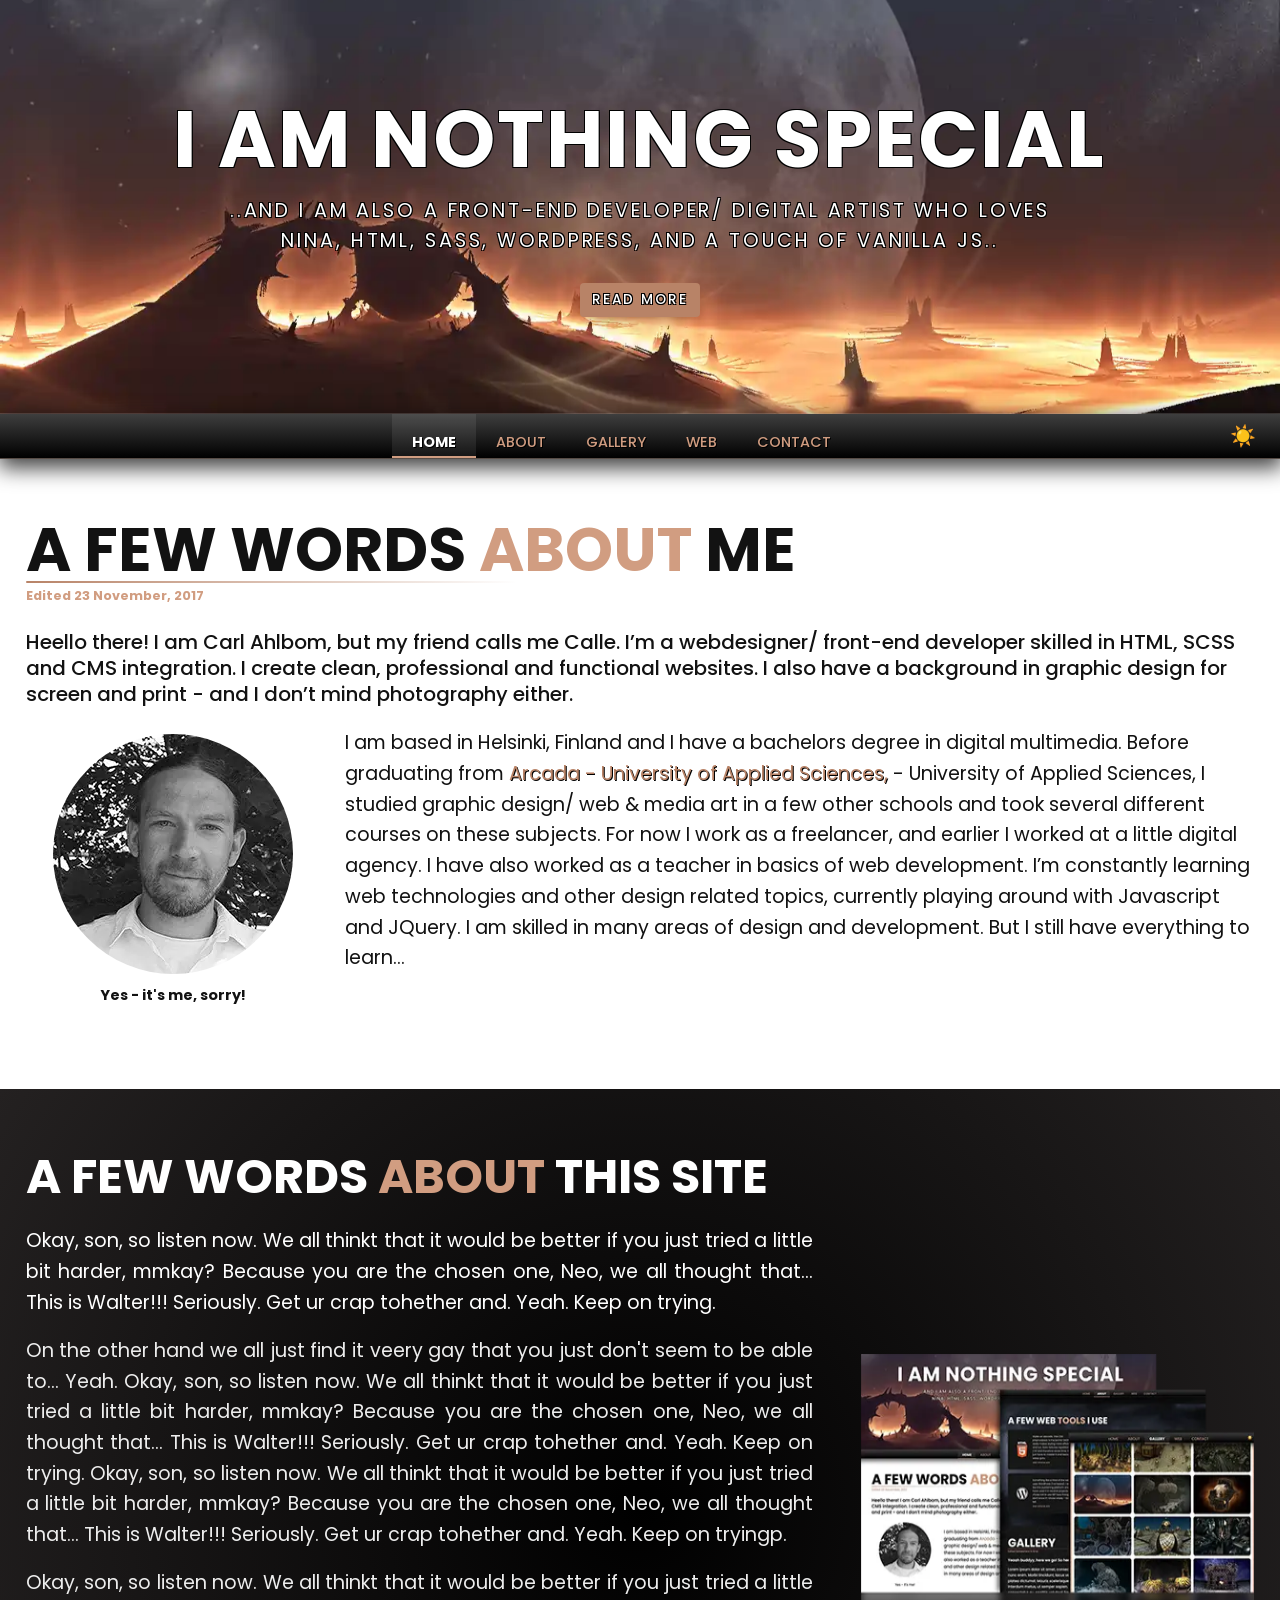
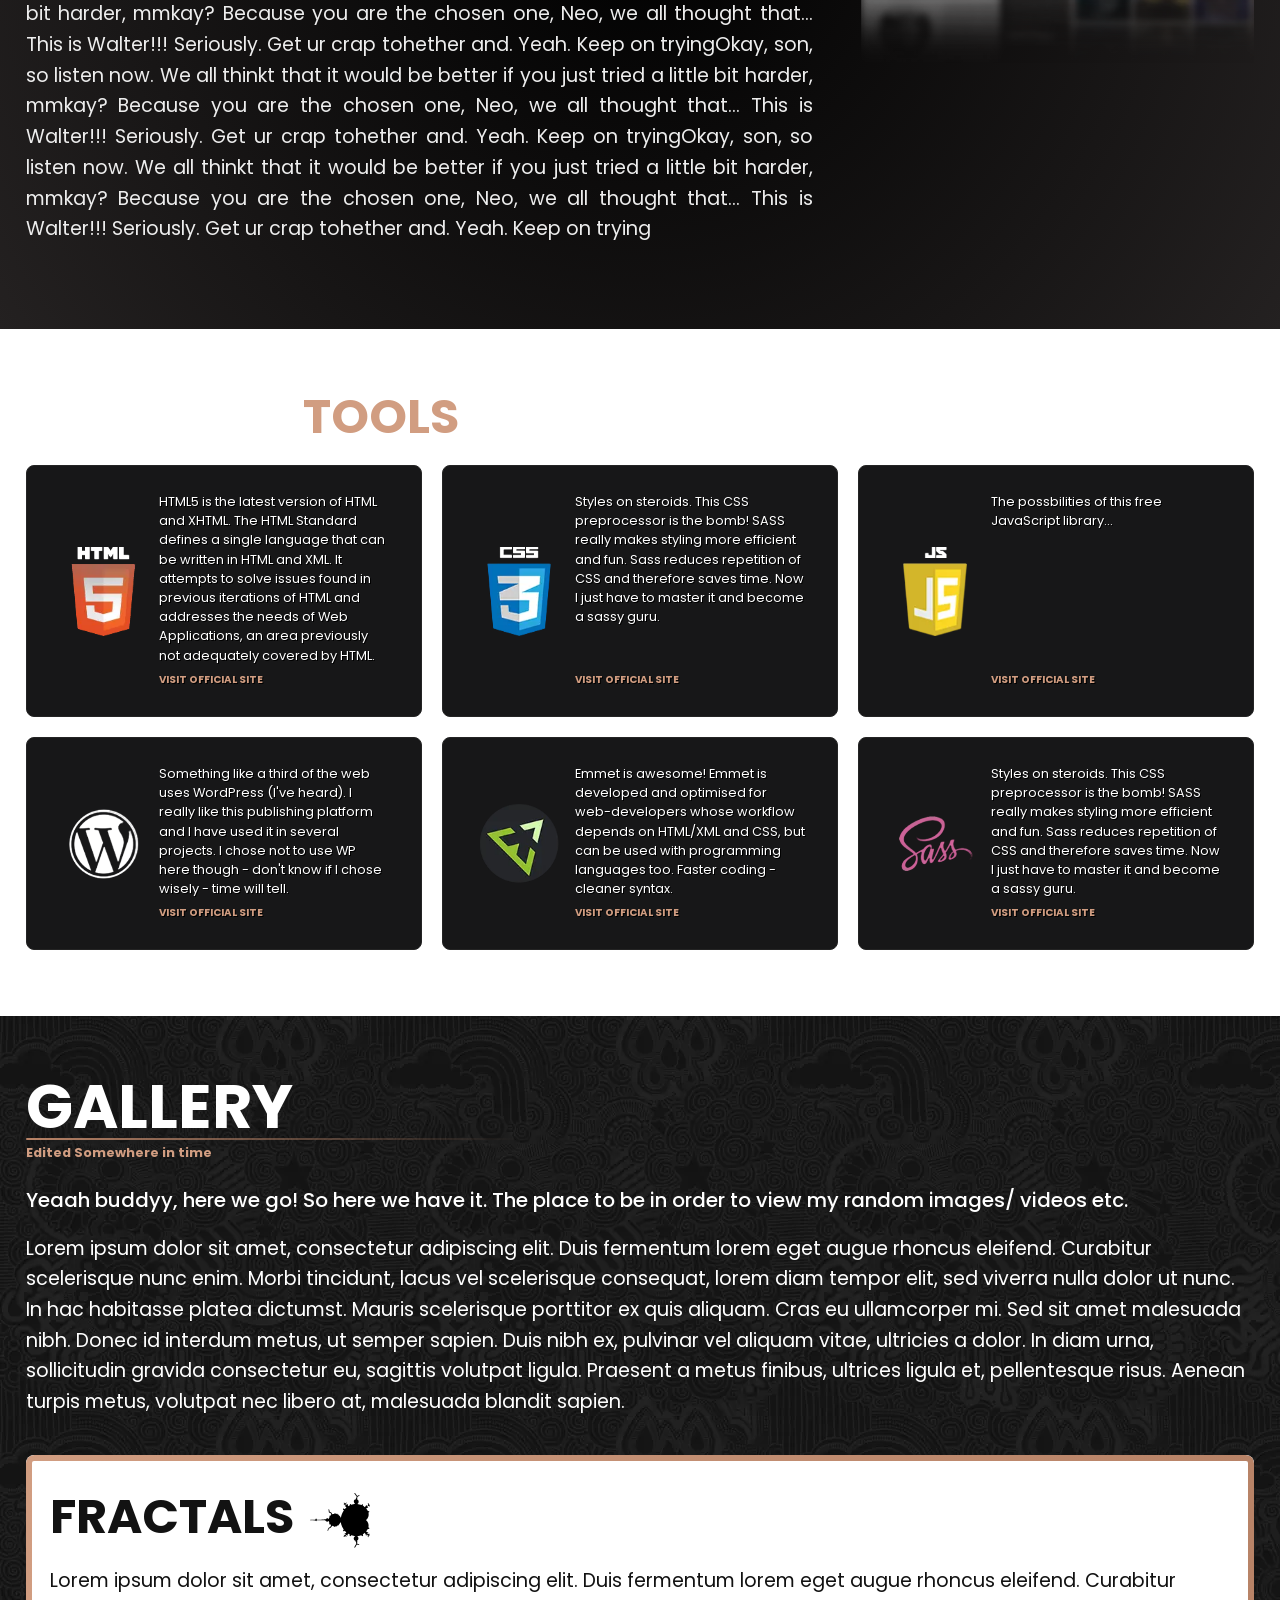
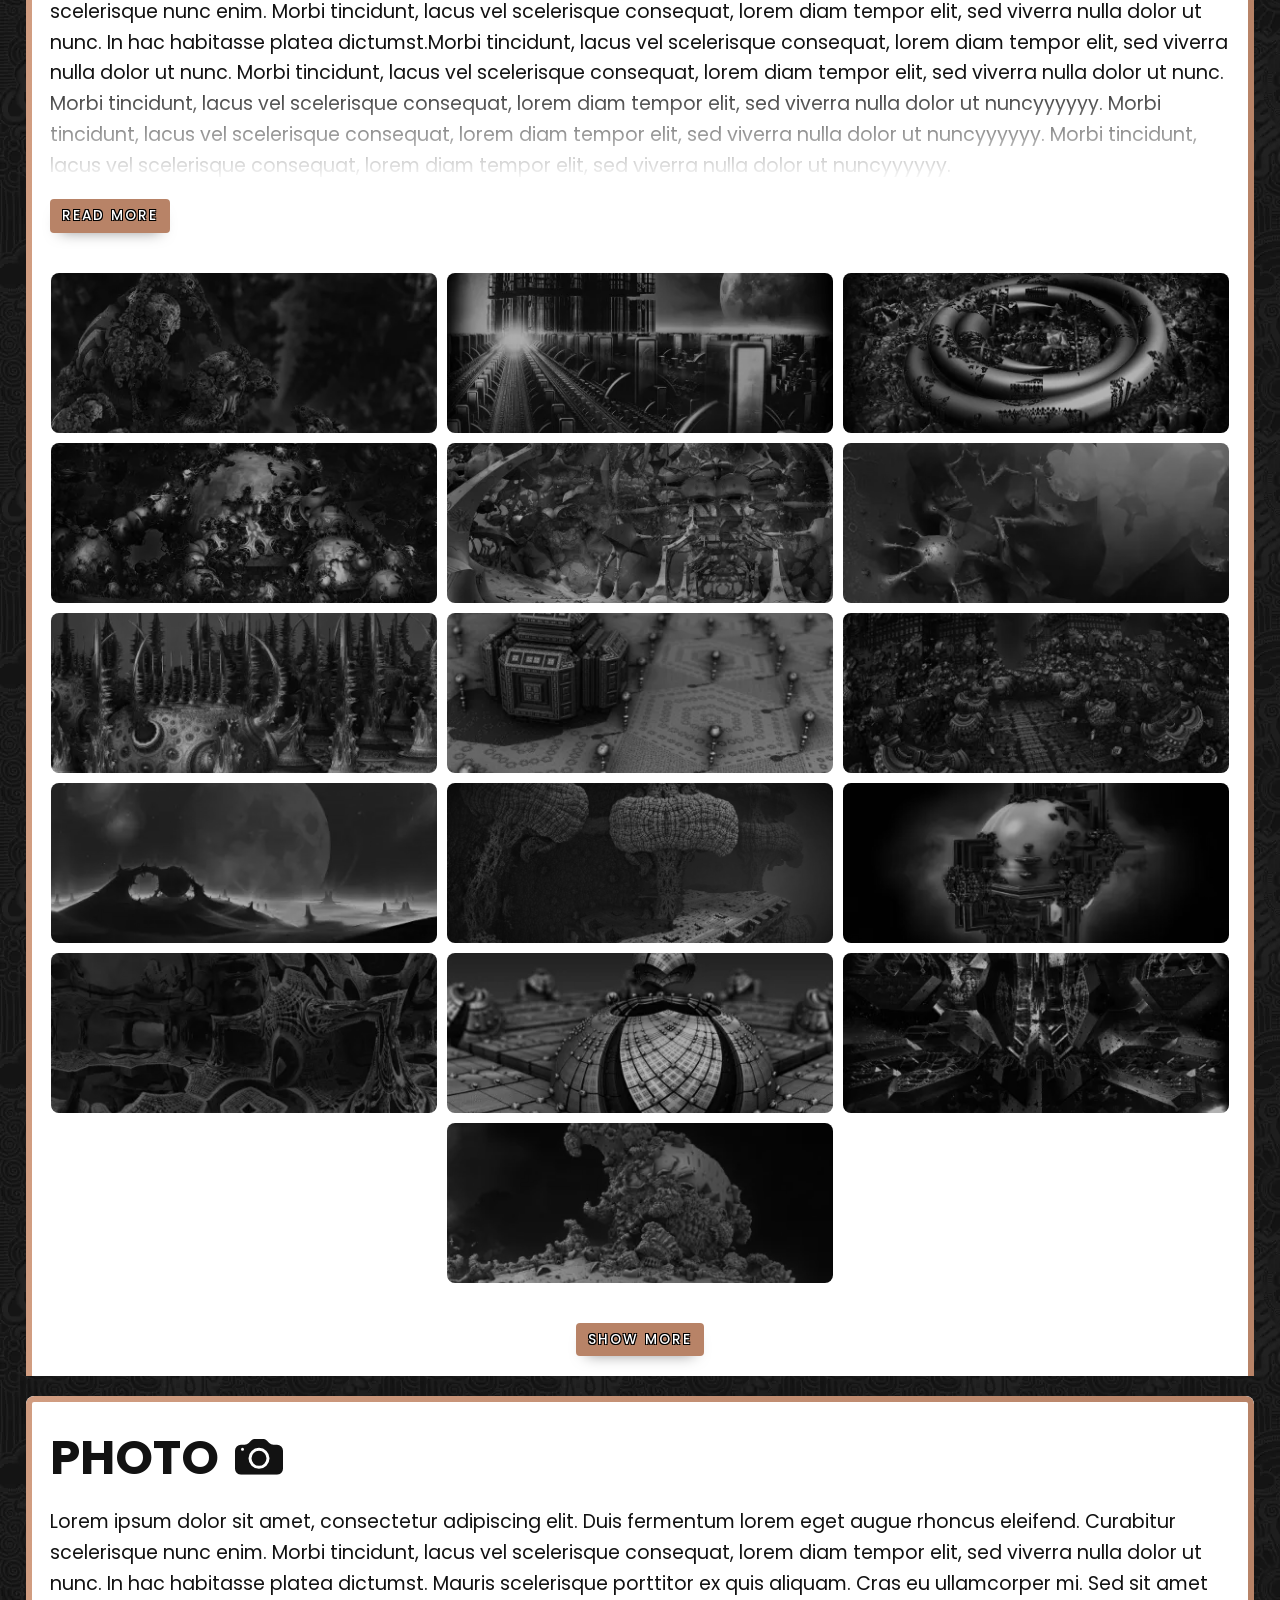
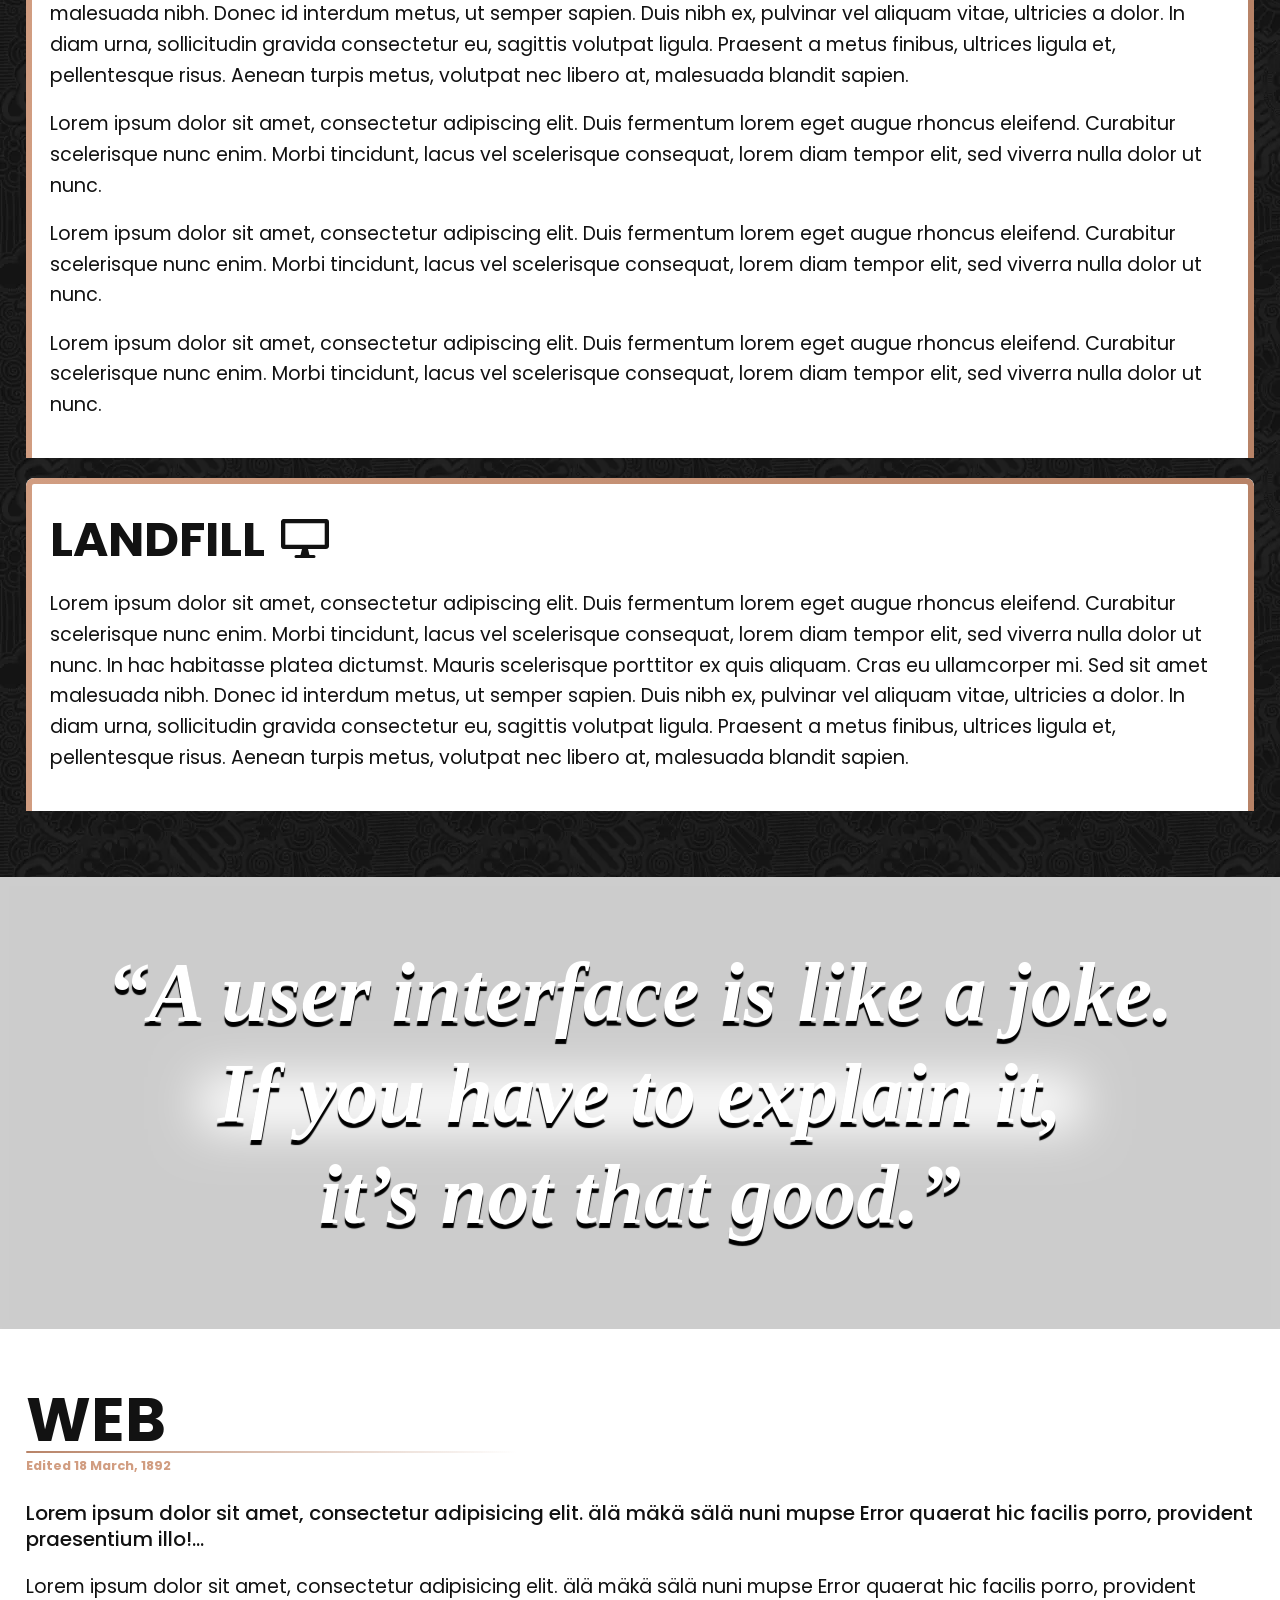
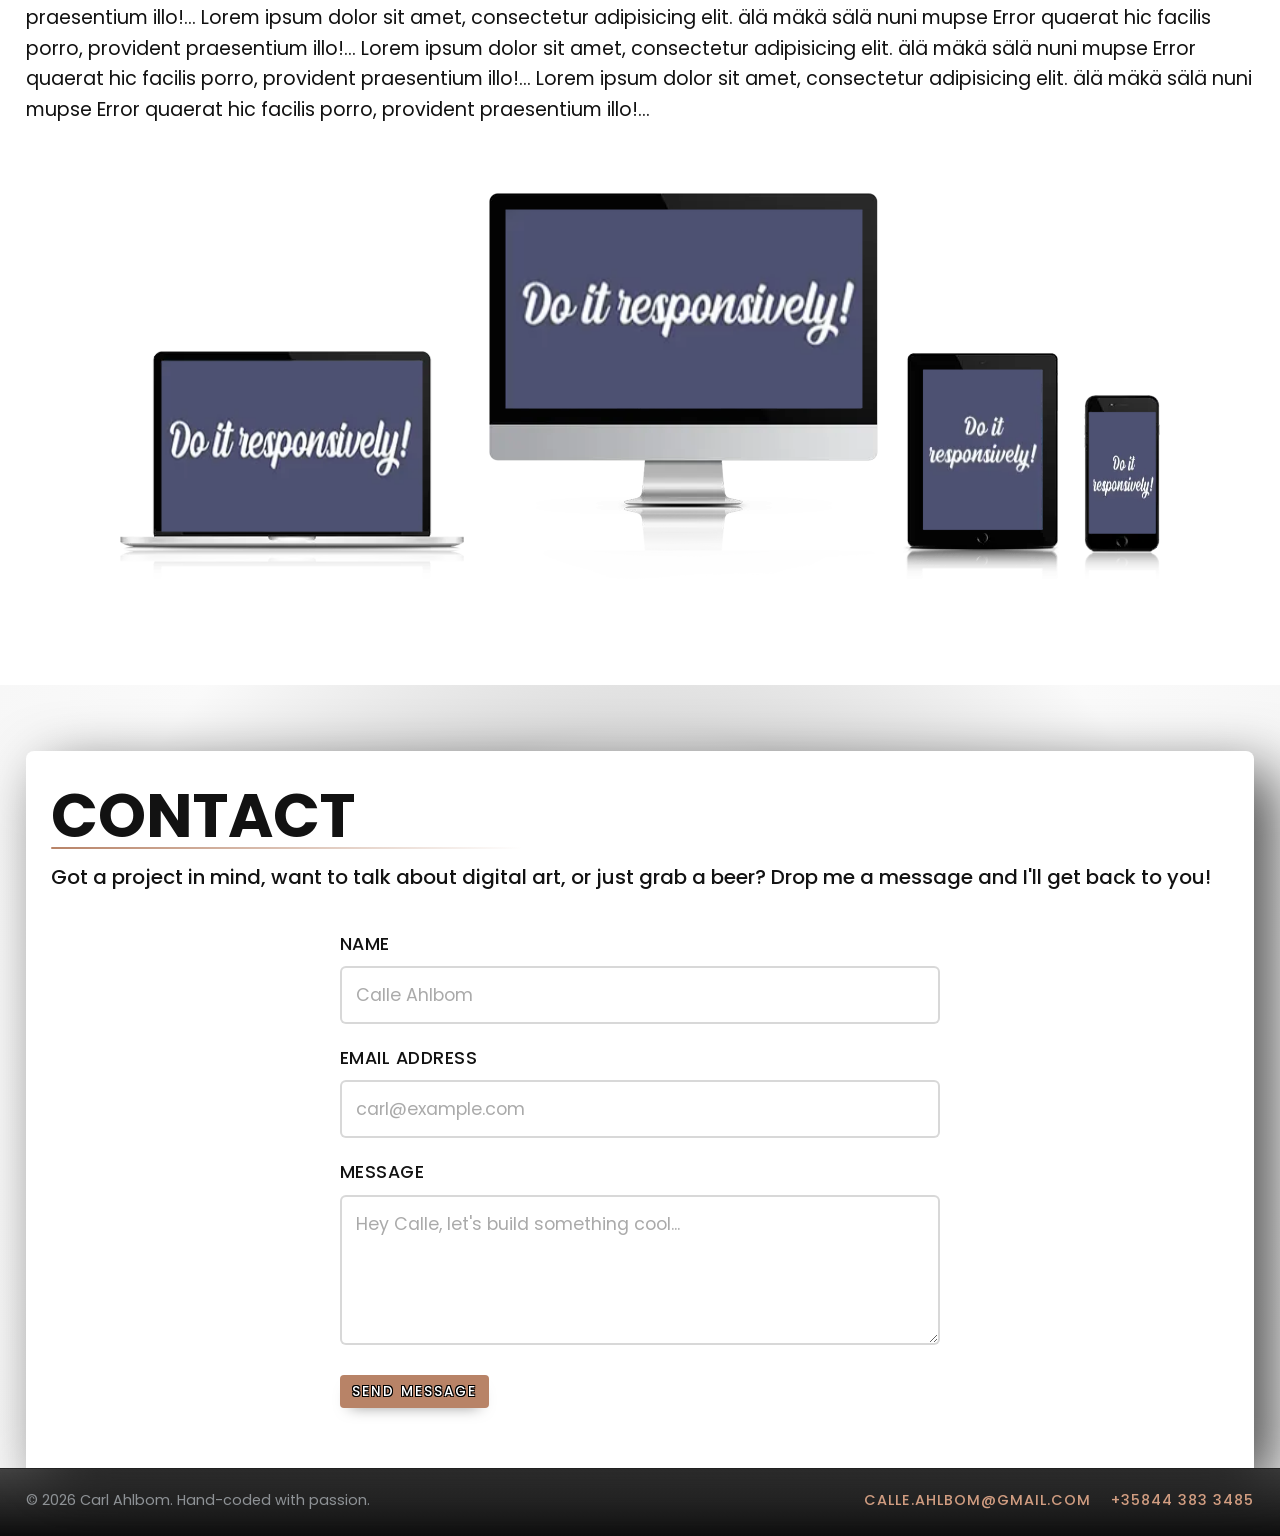
==== commit 9cd9bf1d: "fuck me" ====
--- a/index.html
+++ b/index.html
@@ -766,7 +766,7 @@
 
 
 <!--======= 1. QUOTE-INTRO (Ei omaa navi-linkkiä, toimii visuaalisena introna) =======-->
-<div id="web_section_quote" class="full_block shared_web_bg">
+<div id="web_section_quote" class="full_block">
     <p class="quote mega text_shadow white">
         “A user interface is like a joke.<br>
         If you have to explain it,<br>
@@ -775,7 +775,7 @@
 </div>
 
 <!--======= 2. VARSINAINEN WEB-OSIO & HARDWARET (Tänne navi hyppää!) =======-->
-<section id="web" class="full_block shared_web_bg">
+<section id="web" class="full_block">
 
 	<!-- Web-tekstiosio -->
 
--- a/css/main.css
+++ b/css/main.css
@@ -151,6 +151,7 @@
   width: 100%;
   height: 2px;
   background: linear-gradient(to right, #b88367 0%, rgba(209, 157, 129, 0) 40%);
+  border-radius: 15px; /* TÄÄ NYT OLI IHAN PRICKEN PÅ I:ET =) */
 }
 h2 {
   /* UPOTETTU MOBIILI-KYSELY: */
@@ -207,7 +208,8 @@
    ========================================================================== */
 a, a:link, a:visited {
   display: inline-block;
-  color: #d19d81;
+  color: #b88367;
+  text-shadow: 1px 1px 0px black;
   text-decoration: none;
   transition: color 0.2s ease, transform 0.2s ease, box-shadow 0.2s ease;
   will-change: transform;
@@ -253,6 +255,7 @@
   line-height: 0.1;
   padding-bottom: 1rem;
   margin-top: -3px;
+  font-weight: bold;
 }
 p.date::before {
   content: "Edited ";
@@ -1146,6 +1149,7 @@
   .full_block#gallery #categories_wrap .gallery_categories h3.fractal_title::after {
     width: 50px;
     height: 50px;
+    left: 96%;
   }
 }
 .full_block#gallery #categories_wrap .gallery_categories h3.photography_title::after {
@@ -1172,13 +1176,11 @@
   /* SULKEE H3 */
 }
 .full_block#gallery #categories_wrap {
-  /* SULKEE CATEGORIES WRAPIN */
+  /* SULKEE CATEGORIES CONTAINERIT OSION ELI PAGES MÄÄRITTELYT */
 }
 .full_block#gallery {
-  /* SULKKE */
-}
-
-/* SULKEE GALLERY FULL BLOCKIN */
+  /* SULKEE CATEGORIES EXRTRA WRAPIN */
+} /* SULKEE GALLERY FULL BLOCKIN */
 .gallery-grid {
   display: flex;
   flex-wrap: wrap;
@@ -1832,42 +1834,6 @@
 /* ==========================================================================
    YHTENÄINEN TAUSTA & TUMMENNUS QUOTELLE JA WEBBISIOILLE
    ========================================================================== */
-.shared_web_bg {
-  position: relative;
-  overflow: hidden;
-  clip-path: inset(-1px -1px -1px -1px);
-  color: #FFF;
-  z-index: 1;
-  /* 1. TAUSTAKUVA: Fixed + GPU-raudoitus (Pysyy paikallaan ja jatkuu saumattomasti osiosta toiseen) */
-}
-.shared_web_bg::before {
-  content: "";
-  position: fixed;
-  top: -6px;
-  left: -6px;
-  right: -6px;
-  bottom: -6px;
-  width: calc(100vw + 12px);
-  height: calc(100vh + 12px);
-  z-index: -10;
-  pointer-events: none;
-  background: url(../images/bg_images/web_site_collage_1200.webp) no-repeat center center;
-  background-size: cover;
-  transform: translateZ(0);
-  -webkit-transform: translateZ(0);
-  will-change: transform;
-}
-
-#web::after {
-  content: "";
-  position: absolute;
-  inset: 0;
-  background: rgba(0, 0, 0, 0.8);
-  z-index: -1;
-  pointer-events: none;
-}
-
-/* Quote-kohtaiset säädöt */
 #web_section_quote {
   text-align: center;
   width: 100%;
@@ -1875,6 +1841,8 @@
   display: flex;
   justify-content: center;
   align-items: center;
+  background: url(../images/bg_images/web_site_collage_1200.webp) no-repeat center center fixed;
+  background-size: cover;
 }
 
 /* ==========================================
@@ -1884,6 +1852,8 @@
   padding: 0;
   position: relative;
   z-index: 1;
+  background: #fff;
+  padding: 30px 0;
 }
 
 .hardware-showcase-container {
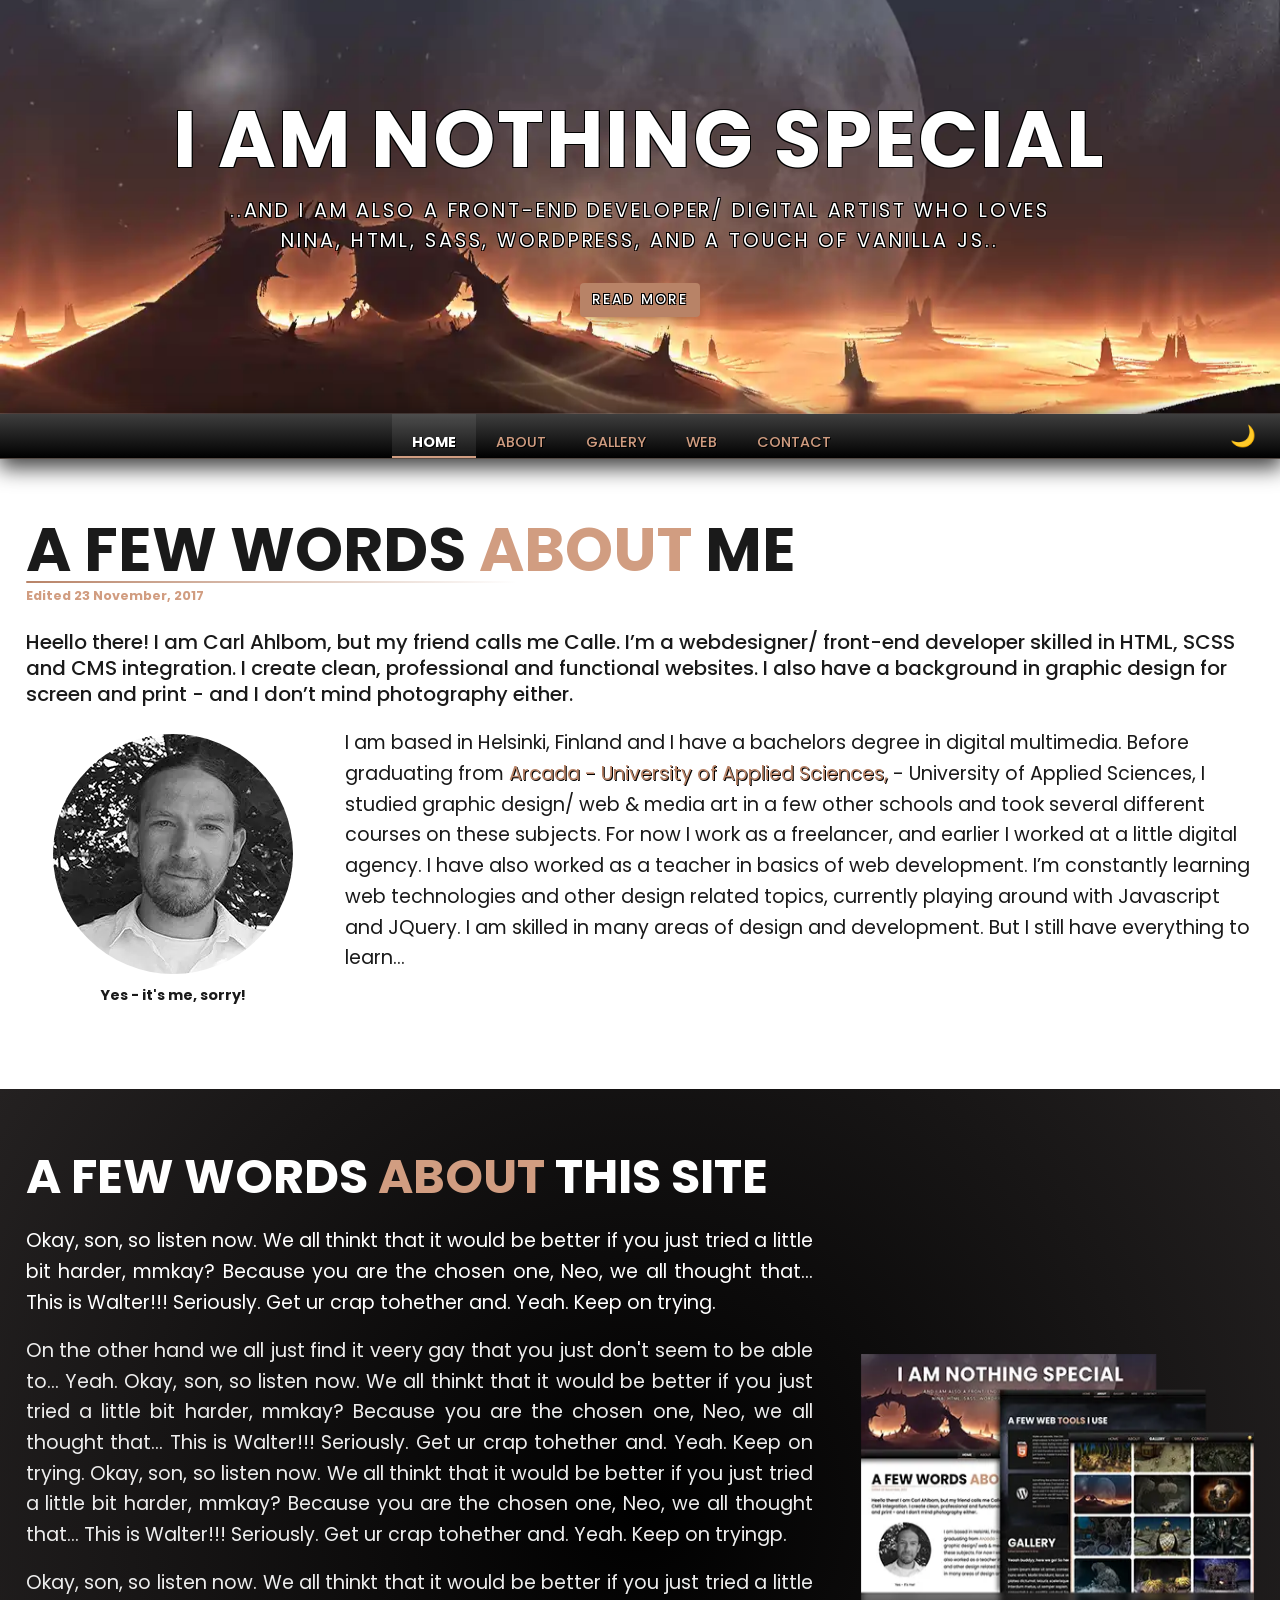
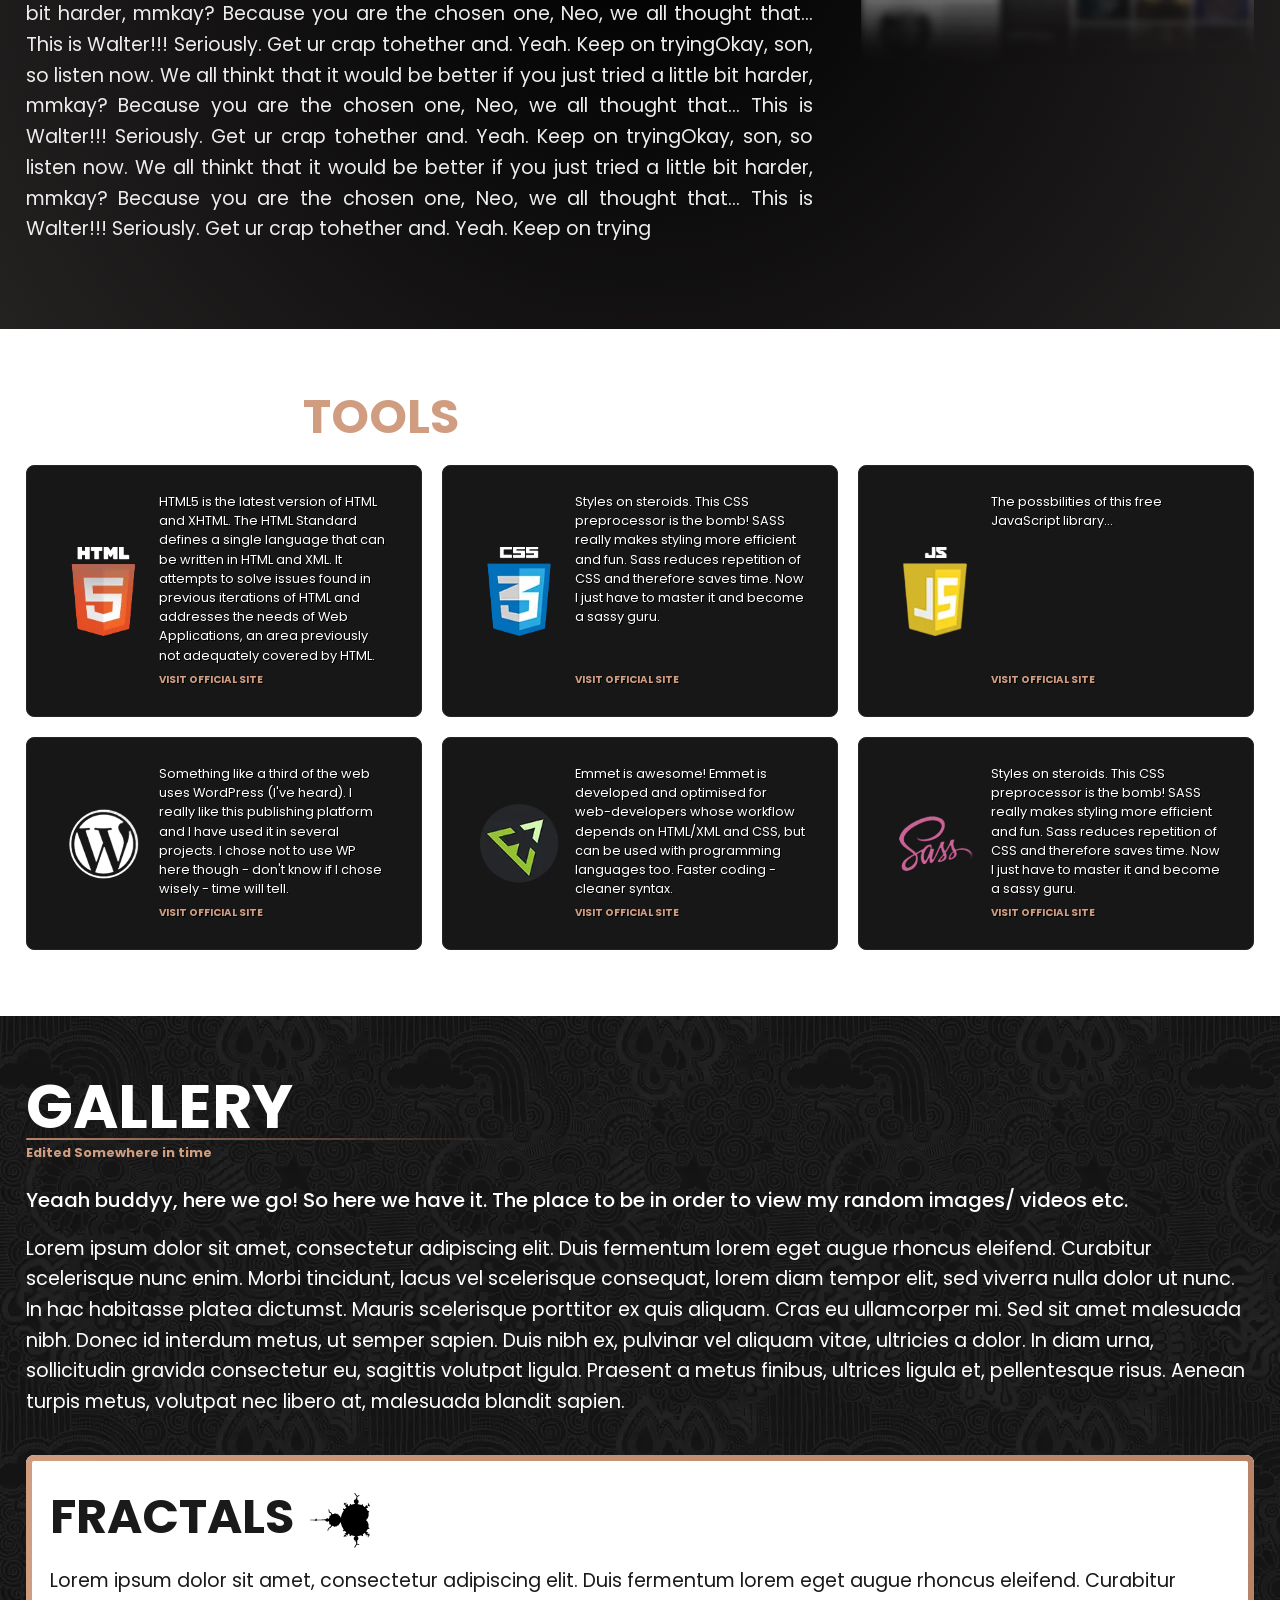
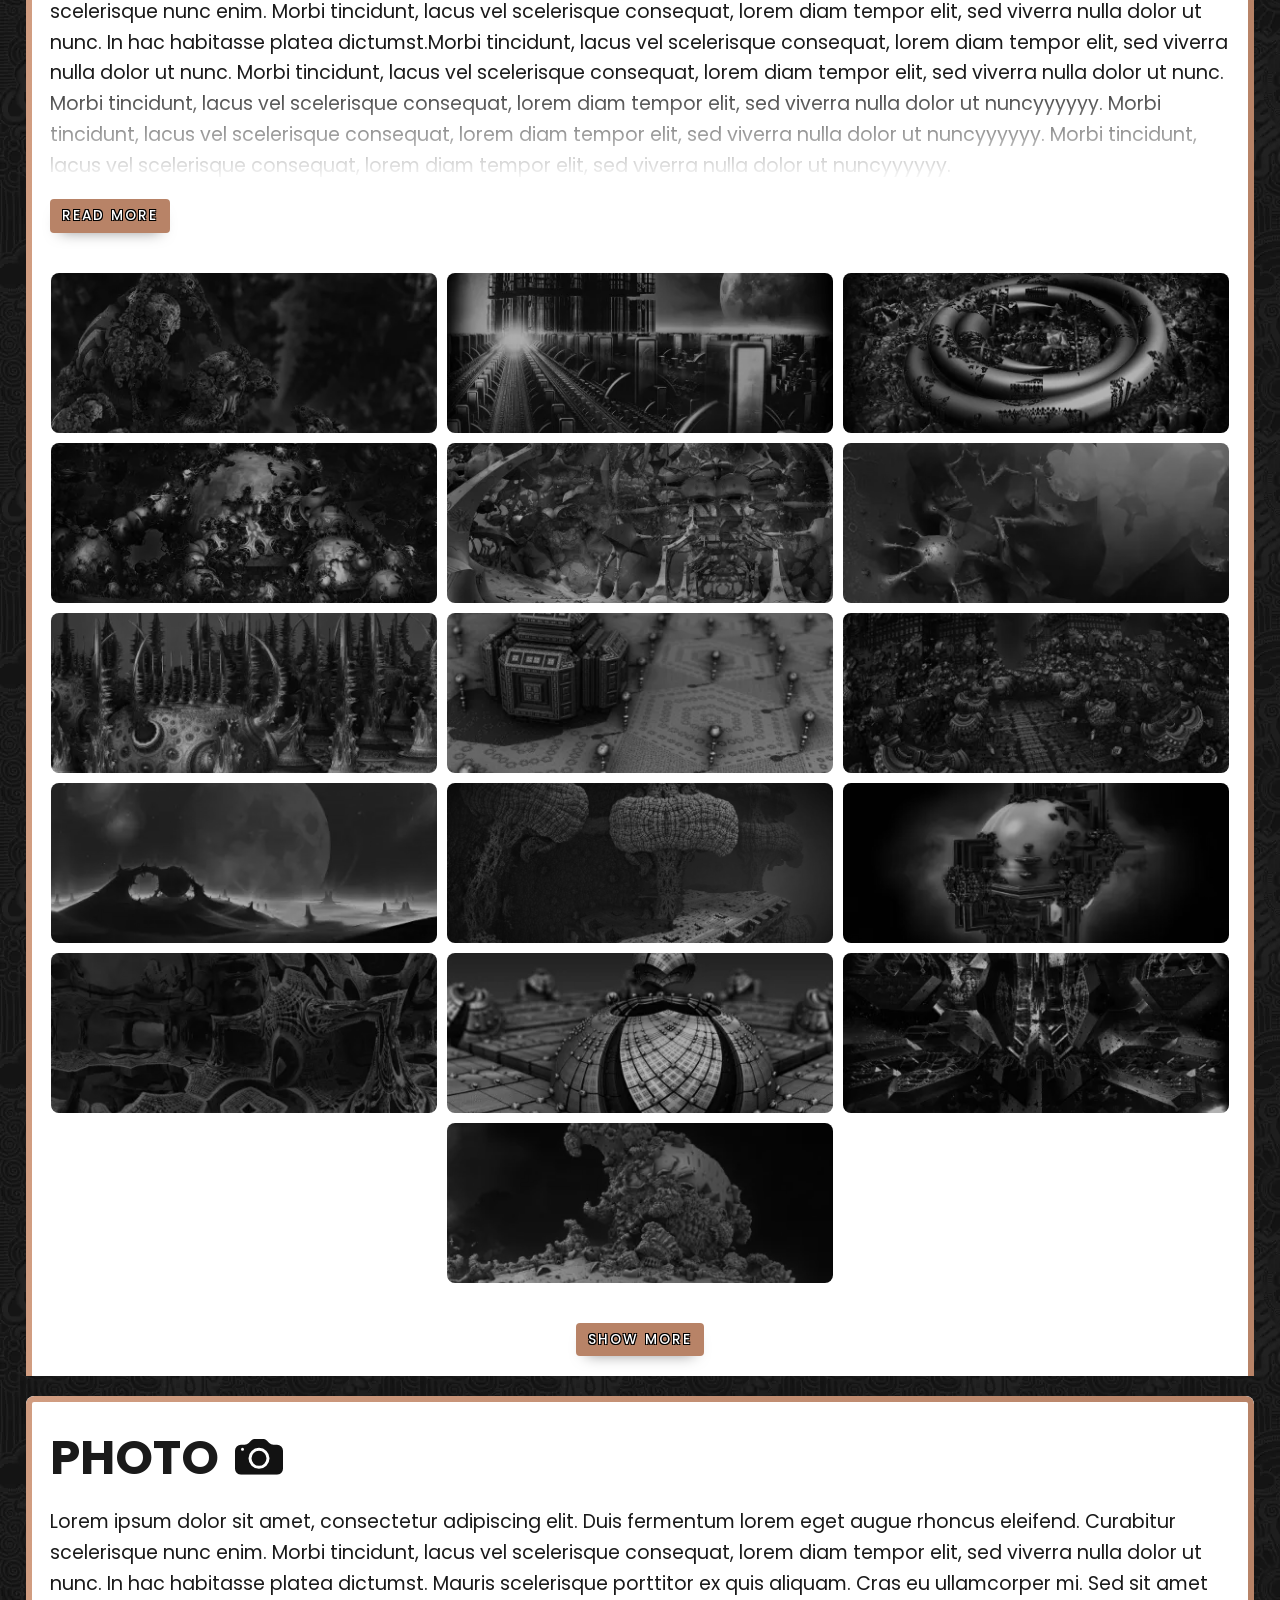
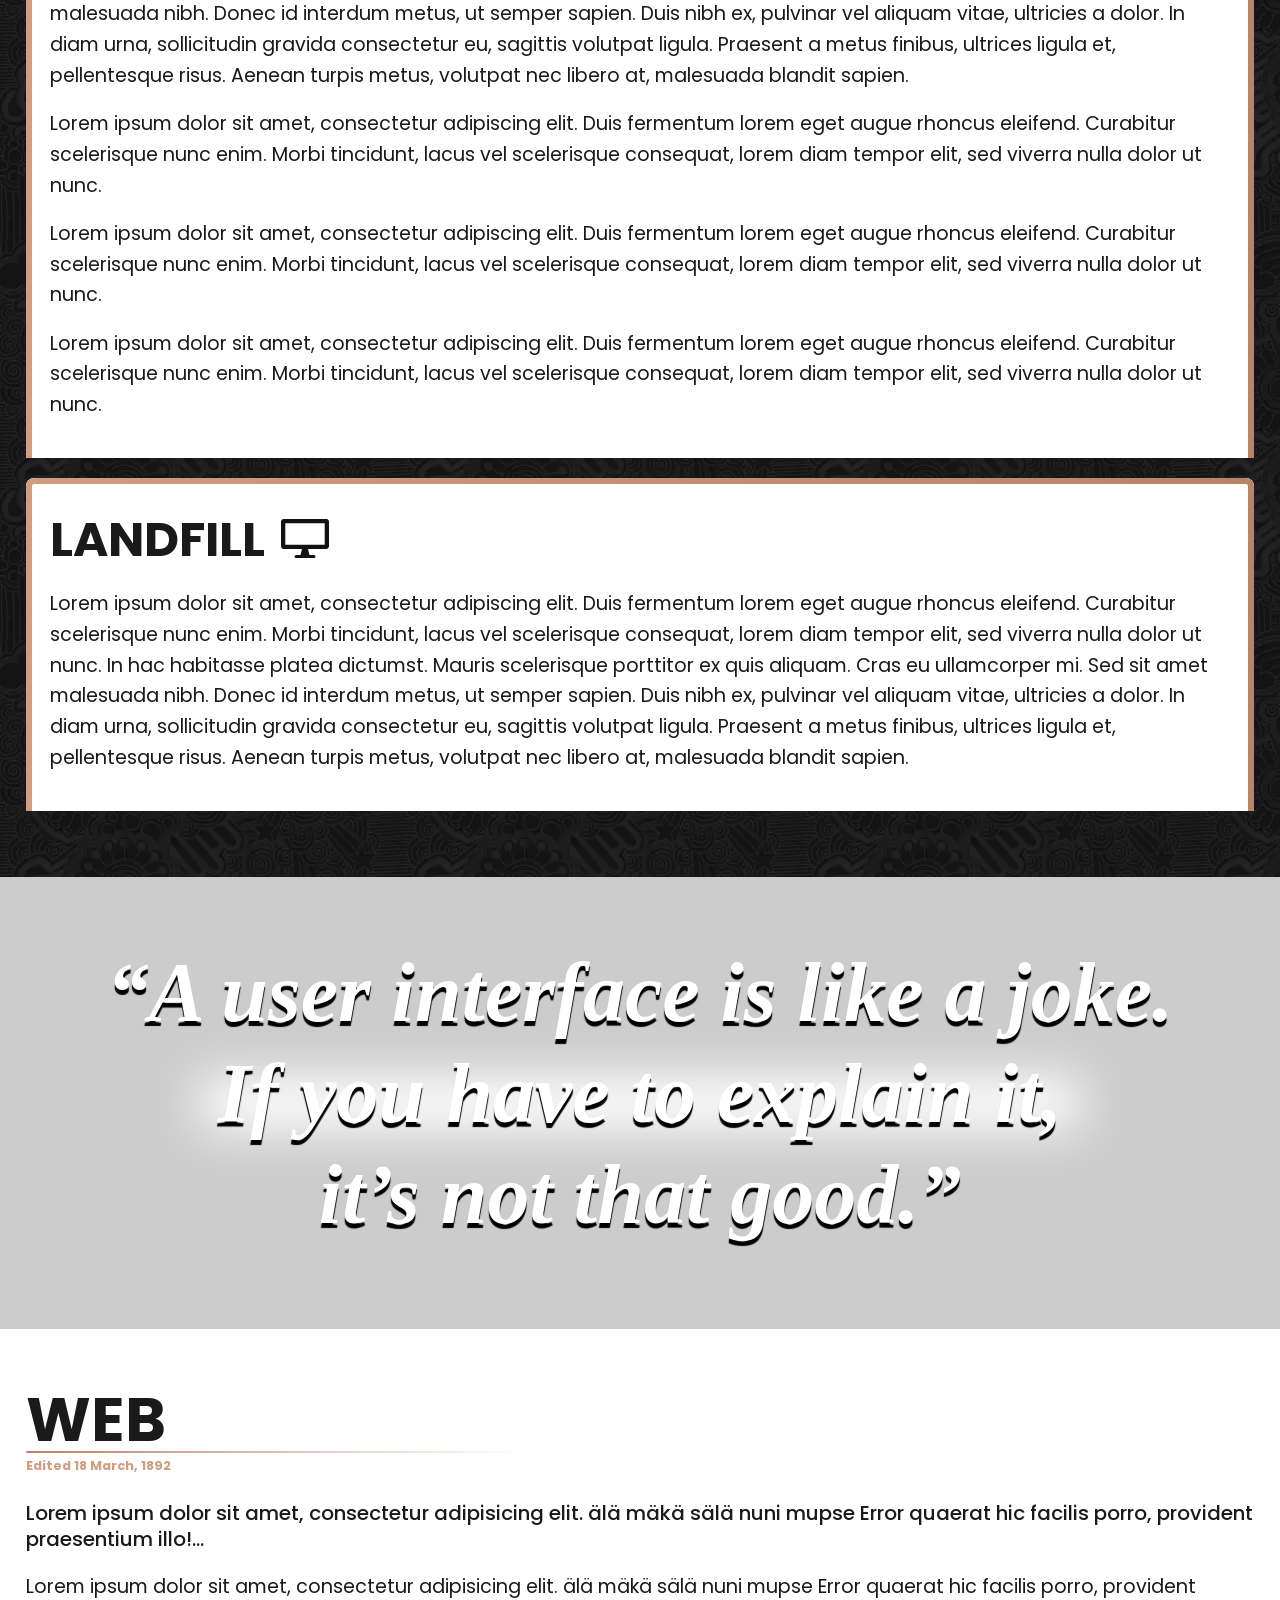
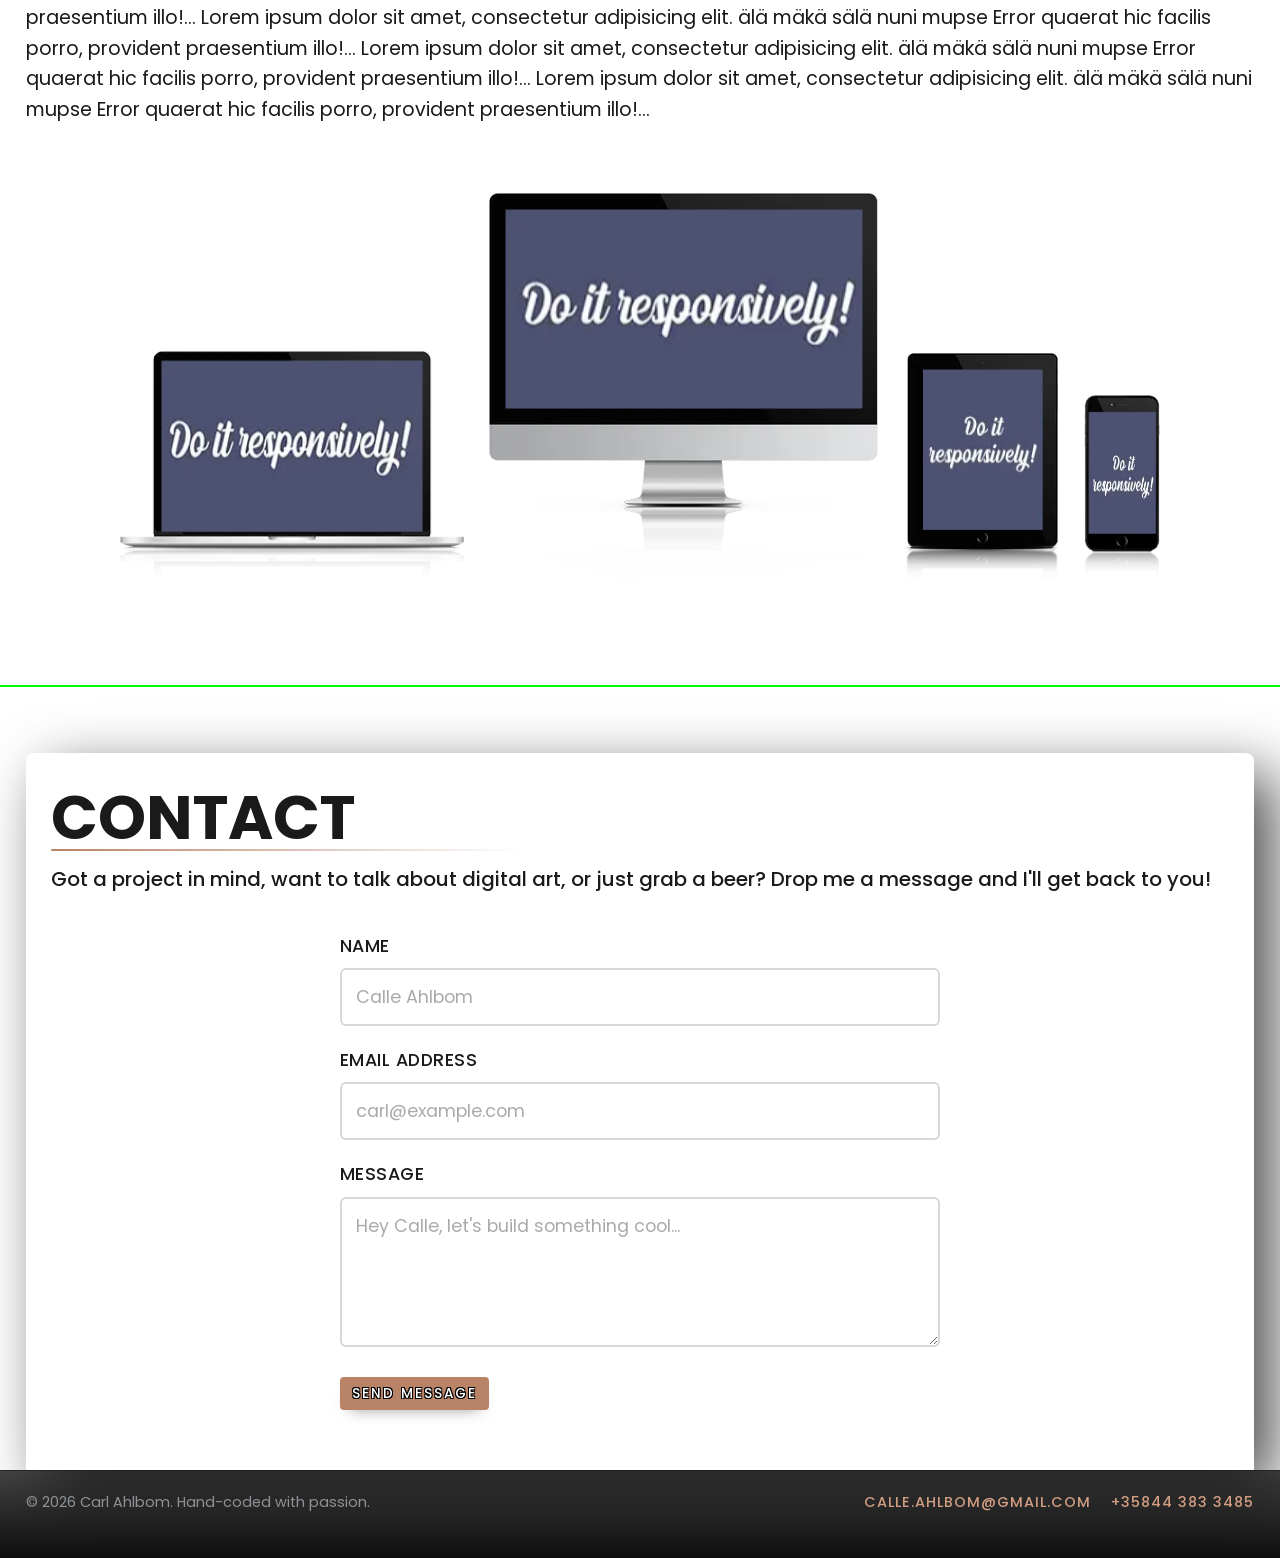
==== commit 1b02e608: "hmmm" ====
--- a/index.html
+++ b/index.html
@@ -767,6 +767,12 @@
 
 <!--======= 1. QUOTE-INTRO (Ei omaa navi-linkkiä, toimii visuaalisena introna) =======-->
 <div id="web_section_quote" class="full_block">
+    <!-- Separate background canvas completely isolated from text -->
+    <div class="fixed-viewport-canvas">
+        <!-- The actual image layer that was missing -->
+        <div class="fixed-image-render"></div>
+    </div>
+
     <p class="quote mega text_shadow white">
         “A user interface is like a joke.<br>
         If you have to explain it,<br>
@@ -774,8 +780,10 @@
     </p>
 </div>
 
+
 <!--======= 2. VARSINAINEN WEB-OSIO & HARDWARET (Tänne navi hyppää!) =======-->
 <section id="web" class="full_block">
+
 
 	<!-- Web-tekstiosio -->
 
@@ -821,8 +829,7 @@
 				</div>
 			</div>
 		</div>
-
-
+	
 </section>
 <!-- ENDING WEB SECTION -->
 
--- a/css/main.css
+++ b/css/main.css
@@ -5,7 +5,7 @@
 /* Calle is great and you know it! */
 :root {
   --bg-color: #ffffff;
-  --text-color: #121212;
+  --text-color: #1a1a1a;
   --nav-bg: rgba(255, 255, 255, 0.95);
   --theme-color: var(--theme-primary);
   --theme-primary: #d19d81;
@@ -15,7 +15,7 @@
 }
 
 [data-theme=dark] {
-  --bg-color: #121212;
+  --bg-color: #111111;
   --text-color: #ededed;
   --nav-bg: rgba(18, 18, 18, 0.95);
   --theme-color: var(--theme-primary);
@@ -63,7 +63,7 @@
 
 ::selection {
   color: #d19d81;
-  background: #121212;
+  background: #1a1a1a;
 }
 
 html {
@@ -79,7 +79,6 @@
 }
 
 body {
-  min-height: 100vh;
   font-family: "Poppins", sans-serif;
   font-size: 1.2rem;
   font-weight: 400;
@@ -373,11 +372,11 @@
 }
 
 .dark_color {
-  color: #121212 !important;
+  color: #1a1a1a !important;
 }
 
 .darker_color {
-  color: #121212 !important;
+  color: #111111 !important;
 }
 
 .primary_color {
@@ -748,7 +747,6 @@
     top: 0;
     right: -100%;
     width: 100vw;
-    height: 100vh;
     height: 100dvh;
     background: rgba(18, 18, 18, 0.92);
     backdrop-filter: blur(15px);
@@ -1085,10 +1083,6 @@
   .full_block#gallery {
     padding-bottom: 0;
   }
-}
-[data-theme=dark] .full_block#gallery {
-  background: #000000;
-  background-image: none;
 }
 .full_block#gallery #categories_wrap {
   padding: 0;
@@ -1832,7 +1826,7 @@
 }
 
 /* ==========================================================================
-   YHTENÄINEN TAUSTA & TUMMENNUS QUOTELLE JA WEBBISIOILLE
+    STARTING WEB
    ========================================================================== */
 #web_section_quote {
   text-align: center;
@@ -1841,8 +1835,34 @@
   display: flex;
   justify-content: center;
   align-items: center;
-  background: url(../images/bg_images/web_site_collage_1200.webp) no-repeat center center fixed;
+  position: relative;
+  overflow: hidden;
+  clip-path: inset(-1px -1px -1px -1px);
+}
+#web_section_quote::after {
+  content: "";
+  position: fixed;
+  /* Reilu ylivuoto, jotta reuna piiloutuu varmasti selaimen pyöristyksiltä */
+  top: -6px;
+  left: -6px;
+  right: -6px;
+  bottom: -6px;
+  width: calc(100vw + 12px);
+  height: calc(100vh + 12px);
+  background: url(../images/bg_images/web_site_collage_1200.avif) no-repeat center center;
   background-size: cover;
+  z-index: -1;
+  pointer-events: none;
+  /* GPU-kiihdytys päälle */
+  transform: translateZ(0);
+  -webkit-transform: translateZ(0);
+  will-change: transform;
+}
+@media screen and (max-width: 768px) {
+  #web_section_quote::after {
+    background: url(../images/bg_images/web_site_collage_768.avif) no-repeat center center;
+    background-size: cover;
+  }
 }
 
 /* ==========================================
@@ -2001,8 +2021,7 @@
   color: var(--text-color);
   transition: background-color 0.3s ease, color 0.3s ease;
   padding: 66px 0 0 0;
-  background: #ffffff;
-  background: radial-gradient(circle, rgb(255, 255, 255) 0%, rgb(242, 242, 242) 27%, rgb(222, 222, 222) 47%, rgb(250, 250, 250) 78%, rgb(247, 247, 247) 100%);
+  border-top: 2px solid lime;
 }
 @media screen and (max-width: 640px) {
   #contact.full_block {
@@ -2016,6 +2035,9 @@
   #contact.full_block .page {
     width: 96%;
   }
+}
+[data-theme=dark] #contact.full_block .page {
+  background-color: #1a1a1a;
 }
 #contact.full_block .contact_form {
   max-width: 600px;
@@ -2080,7 +2102,7 @@
    ========================================================================== */
 .main_footer {
   width: 100%;
-  padding: 20px 0;
+  padding: 20px 0 40px;
   background: linear-gradient(180deg, rgba(20, 20, 20, 0.8) 0%, rgba(0, 0, 0, 0.95) 100%);
   backdrop-filter: blur(10px);
   -webkit-backdrop-filter: blur(10px);
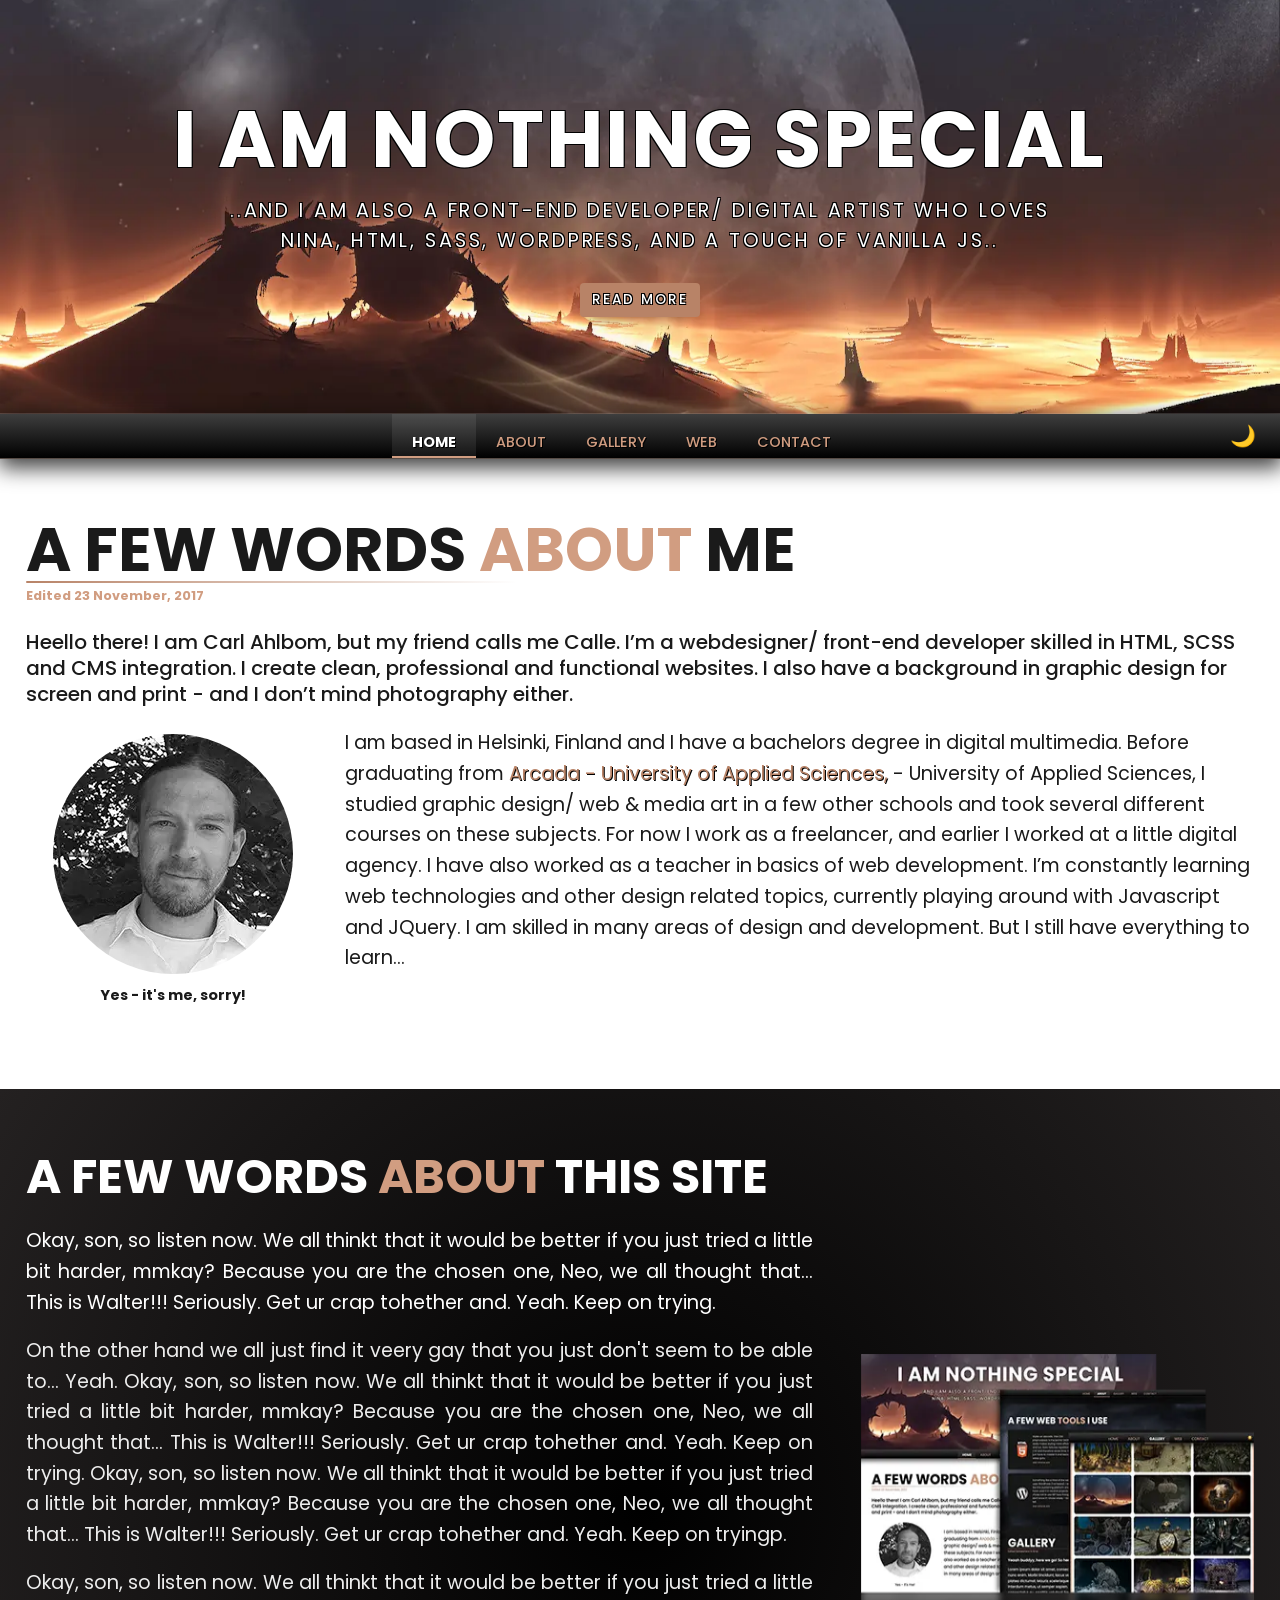
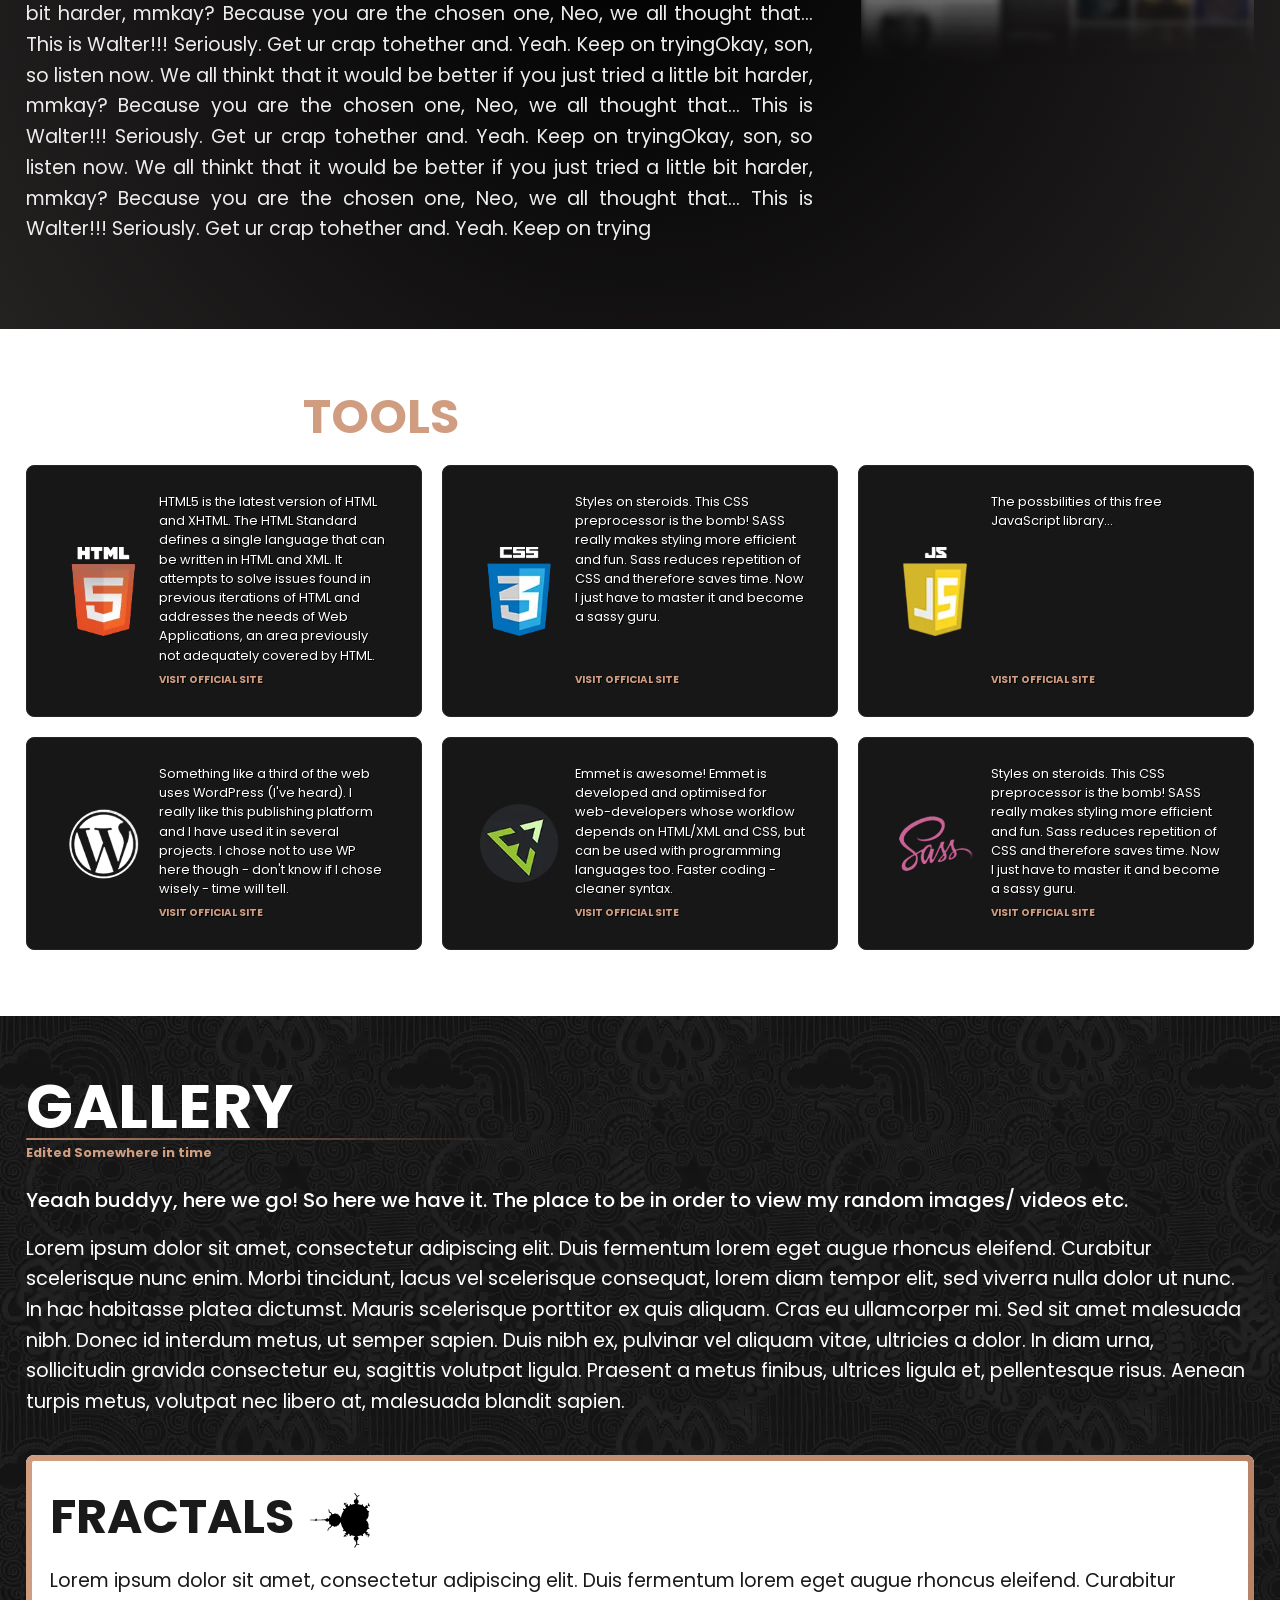
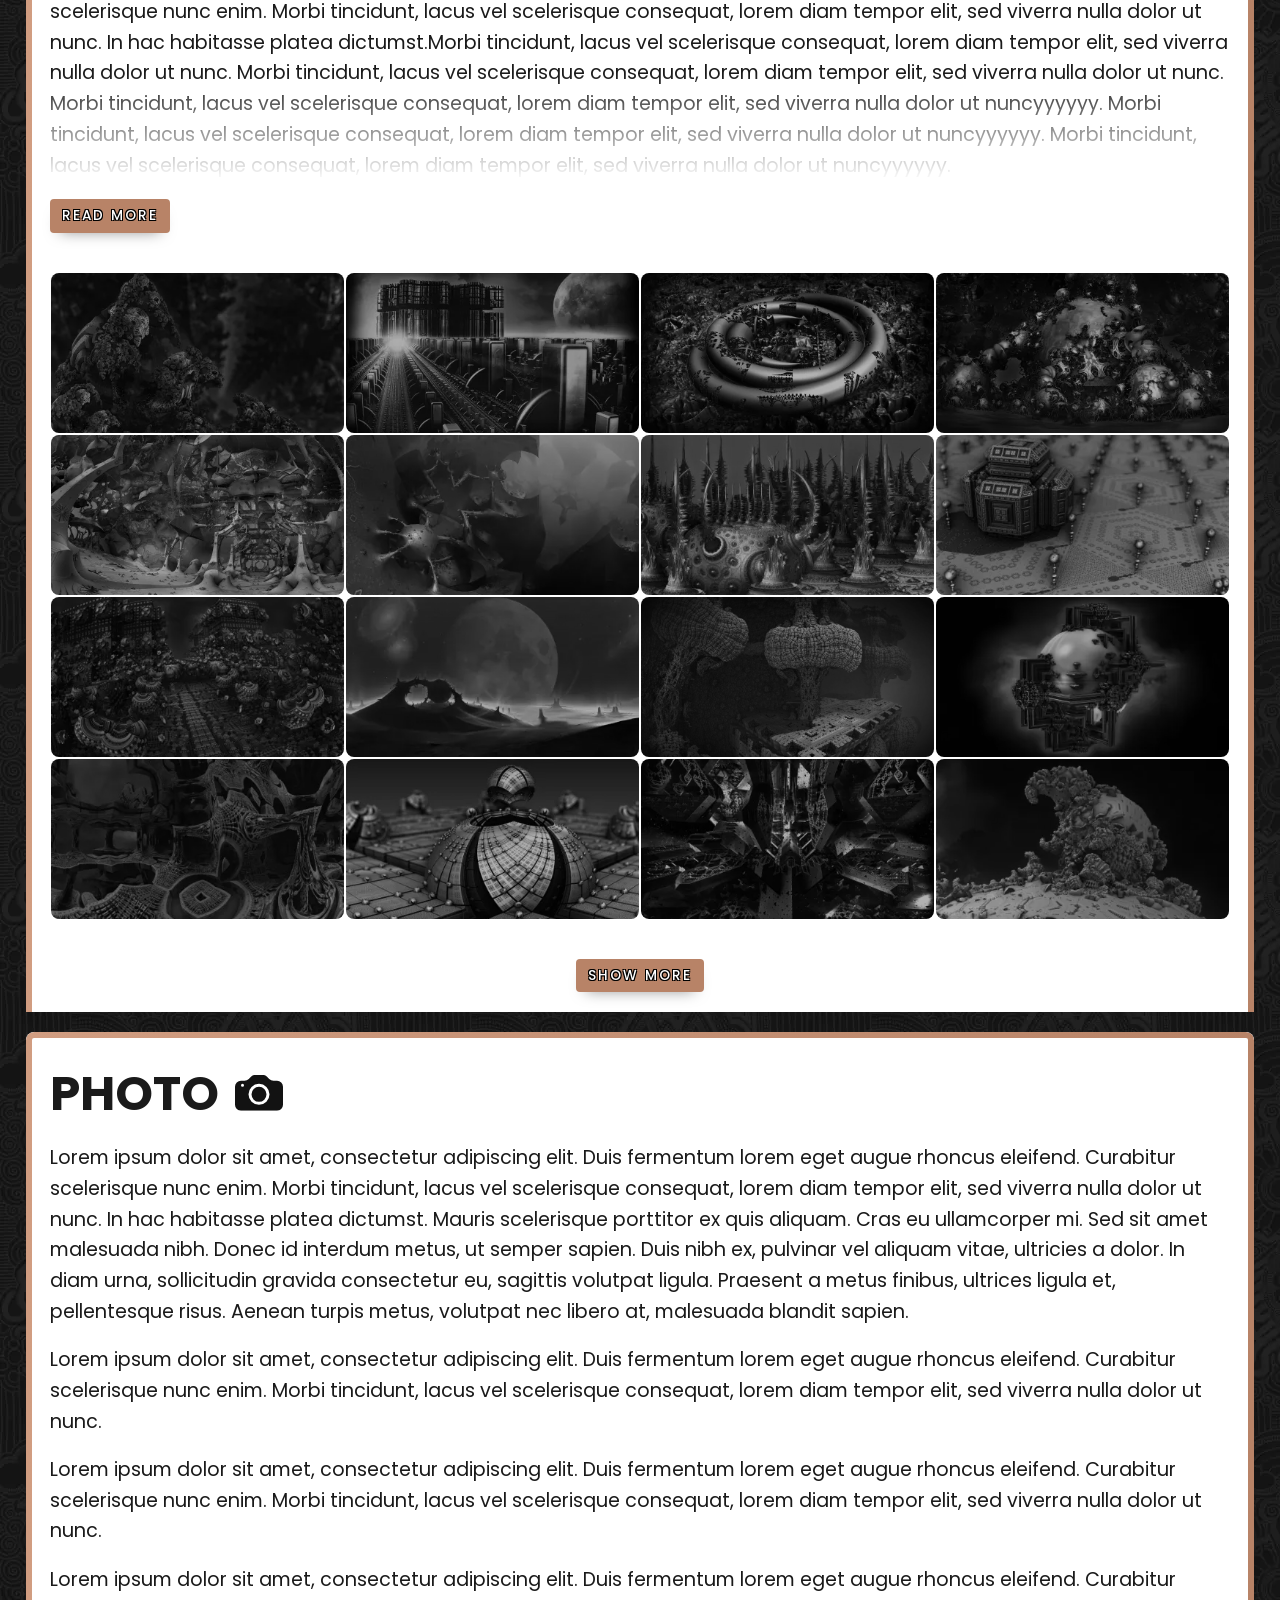
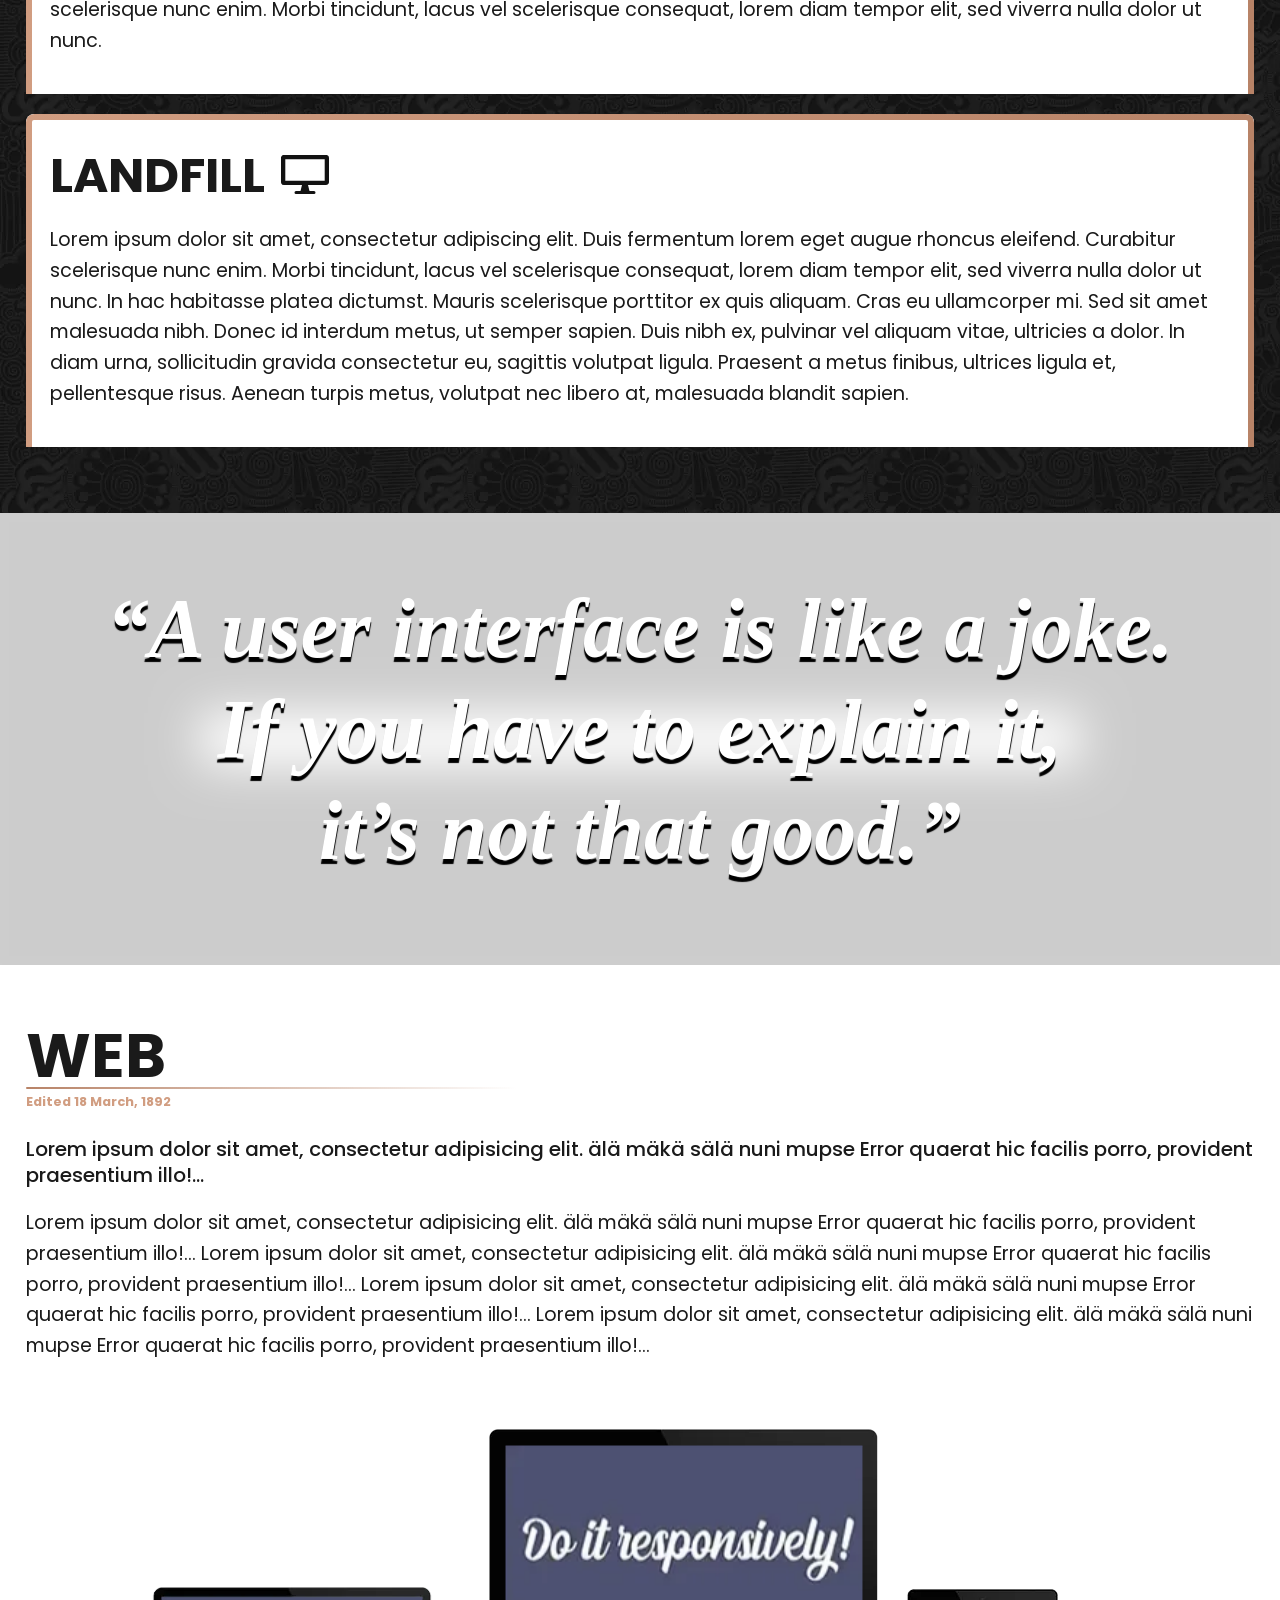
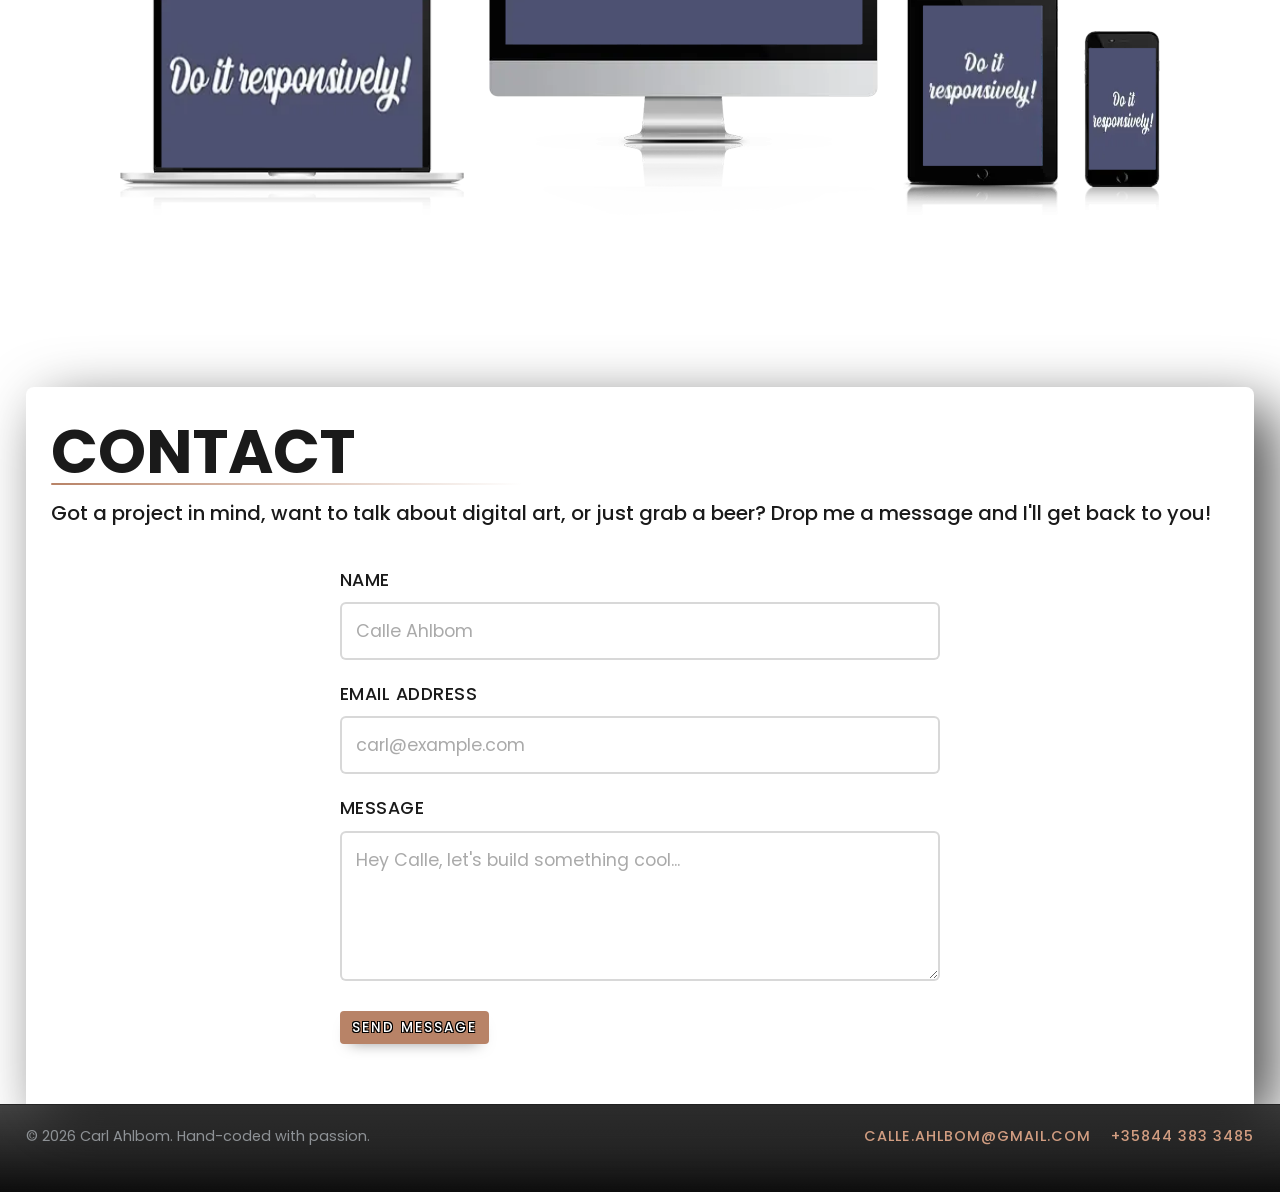
==== commit 00dca24e: "snarvlax" ====
--- a/index.html
+++ b/index.html
@@ -822,7 +822,7 @@
 						<div class="ipad_screen"></div>
 					</div>
 					<div class="iphone_wrapper reveal_me_11">
-						<img src="images/icons_sprites_patterns/web/displays/iphone.webp" alt="phone"
+						<img src="images/icons_sprites_patterns/web/displays/iphone_3.webp" alt="phone"
 							class="iphone_image" loading="lazy" width="76" height="184">
 						<div class="iphone_screen"></div>
 					</div>
--- a/css/main.css
+++ b/css/main.css
@@ -1179,7 +1179,7 @@
   display: flex;
   flex-wrap: wrap;
   justify-content: center;
-  gap: 10px;
+  gap: 2px;
   width: 100%;
   box-sizing: border-box;
   margin-bottom: 40px;
@@ -1190,15 +1190,15 @@
 }
 .gallery-grid .lightbox-trigger {
   display: flex;
-  flex: 0 1 calc(25% - 8px);
+  flex: 0 1 calc(25% - 2px);
   max-height: 160px;
   transition: transform 0.2s ease-in-out;
   box-sizing: border-box;
   position: relative;
 }
-@media screen and (max-width: 1280px) {
+@media screen and (max-width: 1024px) {
   .gallery-grid .lightbox-trigger {
-    flex: 0 1 calc(33.333% - 7px);
+    flex: 0 1 calc(33.333% - 2px);
   }
 }
 @media screen and (max-width: 640px) {
@@ -1640,7 +1640,7 @@
 #home.hero_section {
   width: 100%;
   min-height: 46vh;
-  background: url(../images/bg_images/hero/lappare_1600.webp) no-repeat center center;
+  background: url(../images/bg_images/hero/lappare_1600_2.webp) no-repeat center center;
   background-size: cover;
   display: flex;
   align-items: center;
@@ -1975,7 +1975,7 @@
   left: 0;
   height: 100%;
   width: 700%;
-  background-image: url(../images/icons_sprites_patterns/web/sprites/test.webp);
+  background-image: url(../images/icons_sprites_patterns/web/sprites/imac_macbook_panorama_1800_142.webp);
   background-size: 100% 100%;
   image-rendering: -webkit-optimize-contrast;
   image-rendering: crisp-edges;
@@ -2003,7 +2003,7 @@
 }
 .ipad_screen::before,
 .iphone_screen::before {
-  background-image: url(../images/icons_sprites_patterns/web/sprites/ipad_iphone_panorama_945_x_175.webp);
+  background-image: url(../images/icons_sprites_patterns/web/sprites/ipad_iphone_panorama_945_x_175_2.webp);
 }
 
 .iphone_screen {
@@ -2021,7 +2021,6 @@
   color: var(--text-color);
   transition: background-color 0.3s ease, color 0.3s ease;
   padding: 66px 0 0 0;
-  border-top: 2px solid lime;
 }
 @media screen and (max-width: 640px) {
   #contact.full_block {
--- a/css/animations.css
+++ b/css/animations.css
@@ -21,6 +21,30 @@
    ANIMATION KEYFRAMES
    ========================================================================== */
 
+/* STARS */
+
+@keyframes shootingstars {
+  0% {
+    opacity: 1;
+
+    transform: rotate(45deg) translate3d(0, 0, 0);
+  }
+
+
+  20% {
+    opacity: 0;
+
+    transform: rotate(45deg) translate3d(1800px, 0, 0);
+  }
+
+
+  100% {
+    opacity: 0;
+    transform: rotate(45deg) translate3d(1800px, 0, 0);
+  }
+}
+
+
 /* Mobiiliversio: jyrkkä pystysuora kulma ja lyhyempi matka */
 @keyframes shootingstars-mobile {
   0% {
@@ -34,6 +58,9 @@
     transform: rotate(50deg) translate3d(1800px, 0, 0);
   }
 }
+
+
+/* TEXT FOCUS */
 
 
 @-webkit-keyframes text-focus-in {
@@ -157,6 +184,9 @@
   }
 }
 
+
+/*
+
 @keyframes scrollImac {
   0% {
     transform: translate3d(0, 0, 0);
@@ -187,7 +217,9 @@
   }
 }
 
-
-
-
-
+*/
+
+
+
+
+
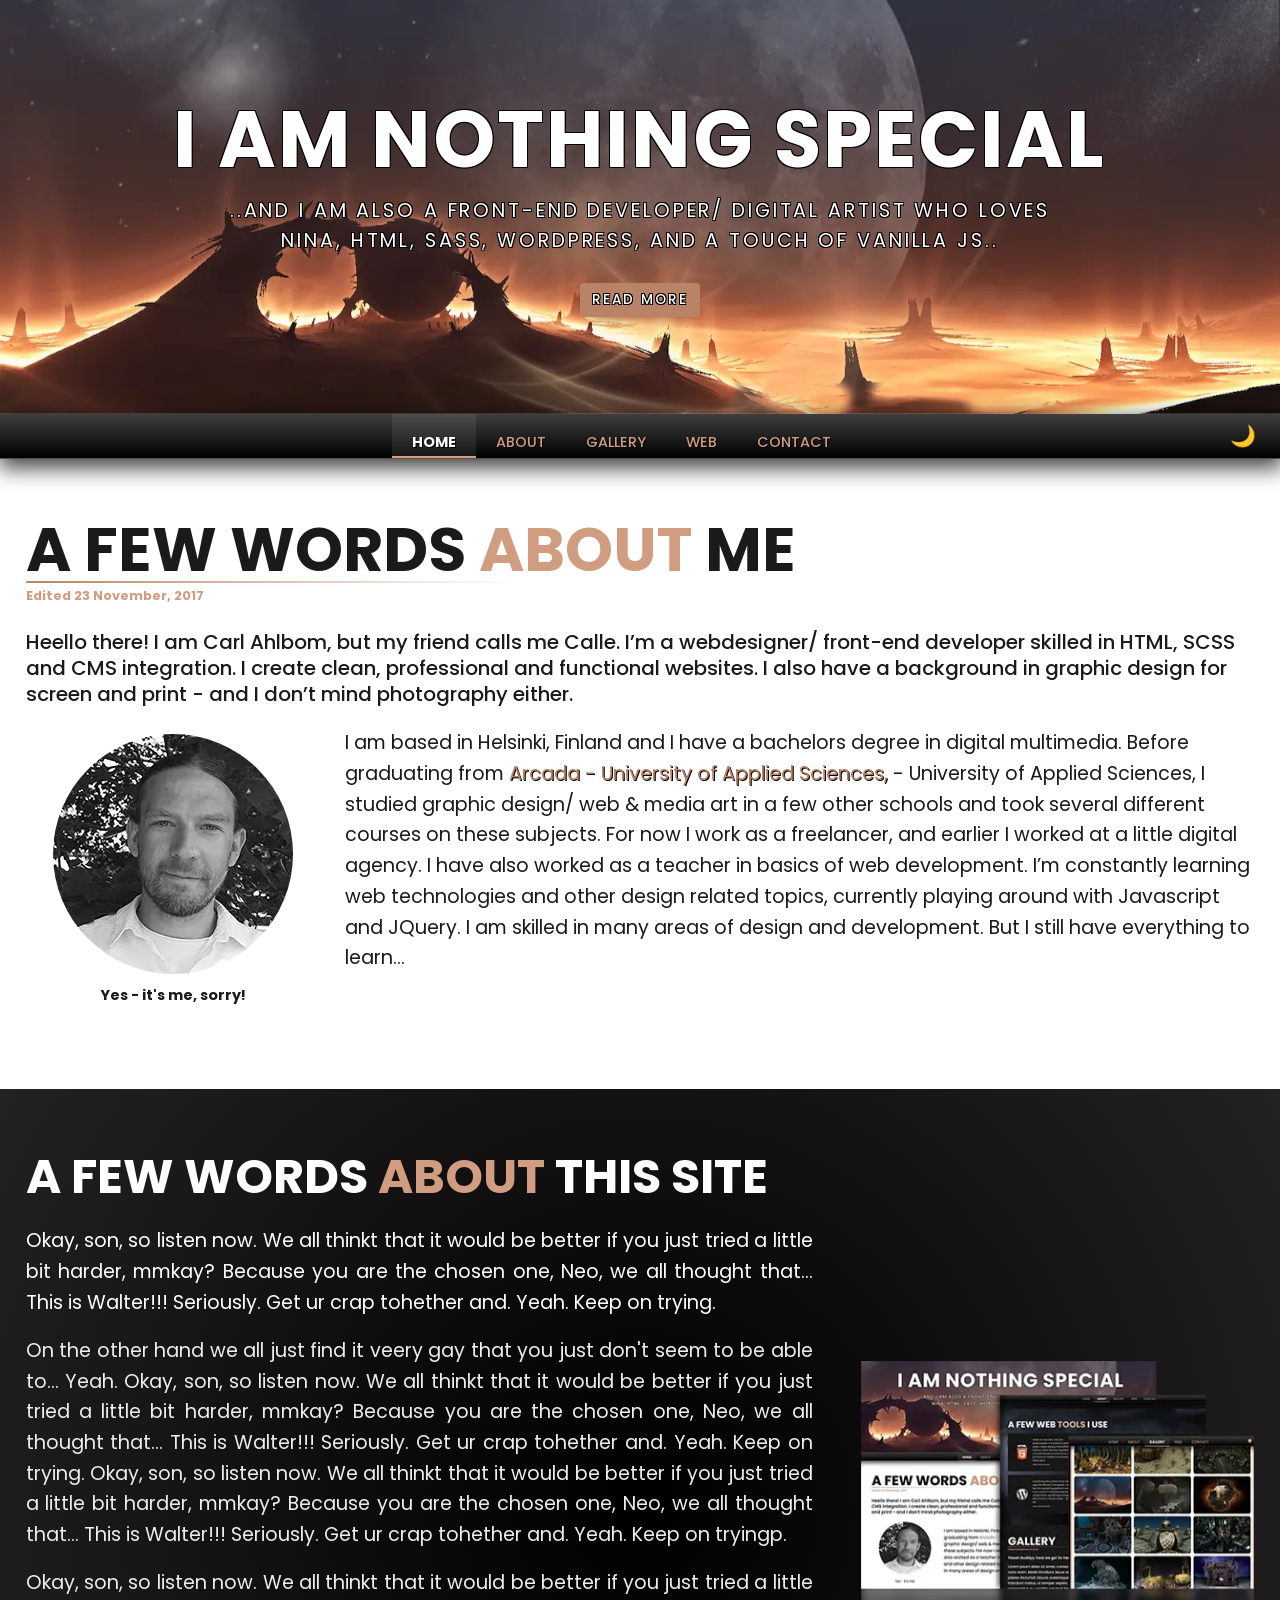
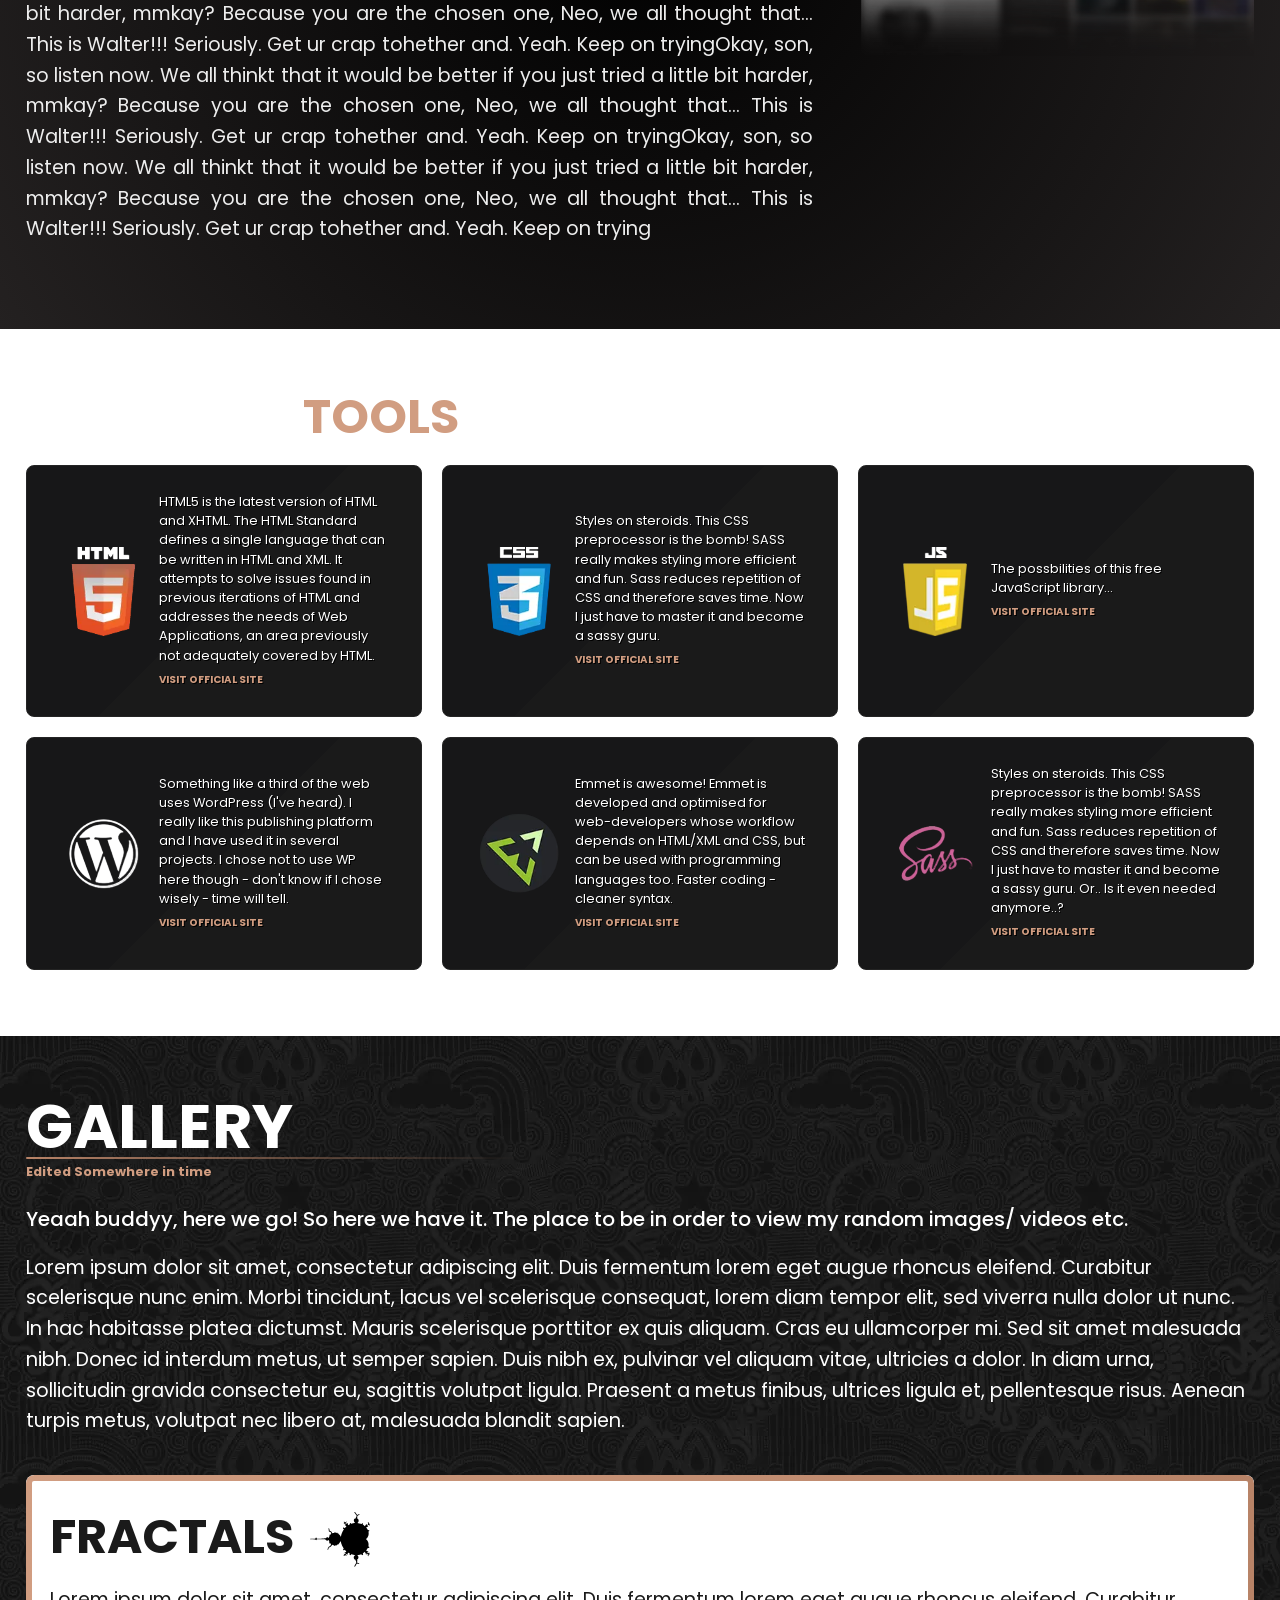
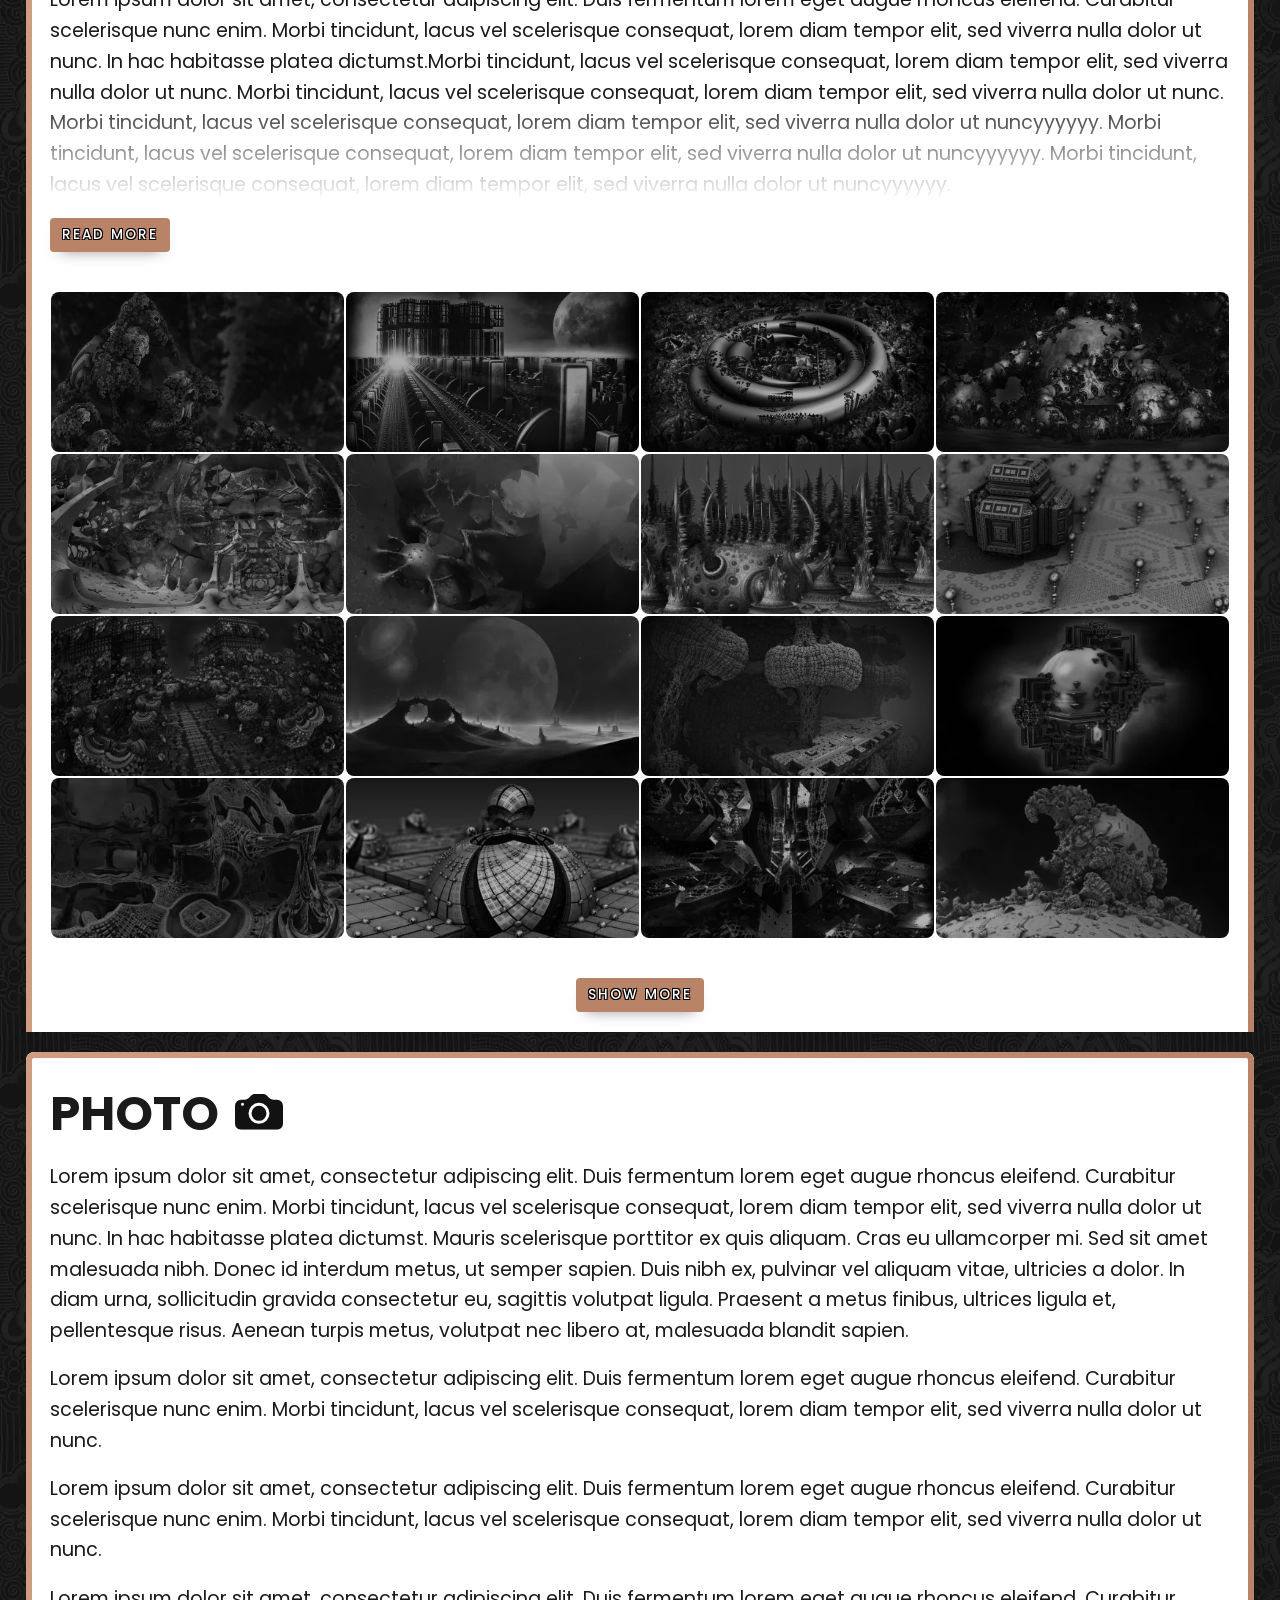
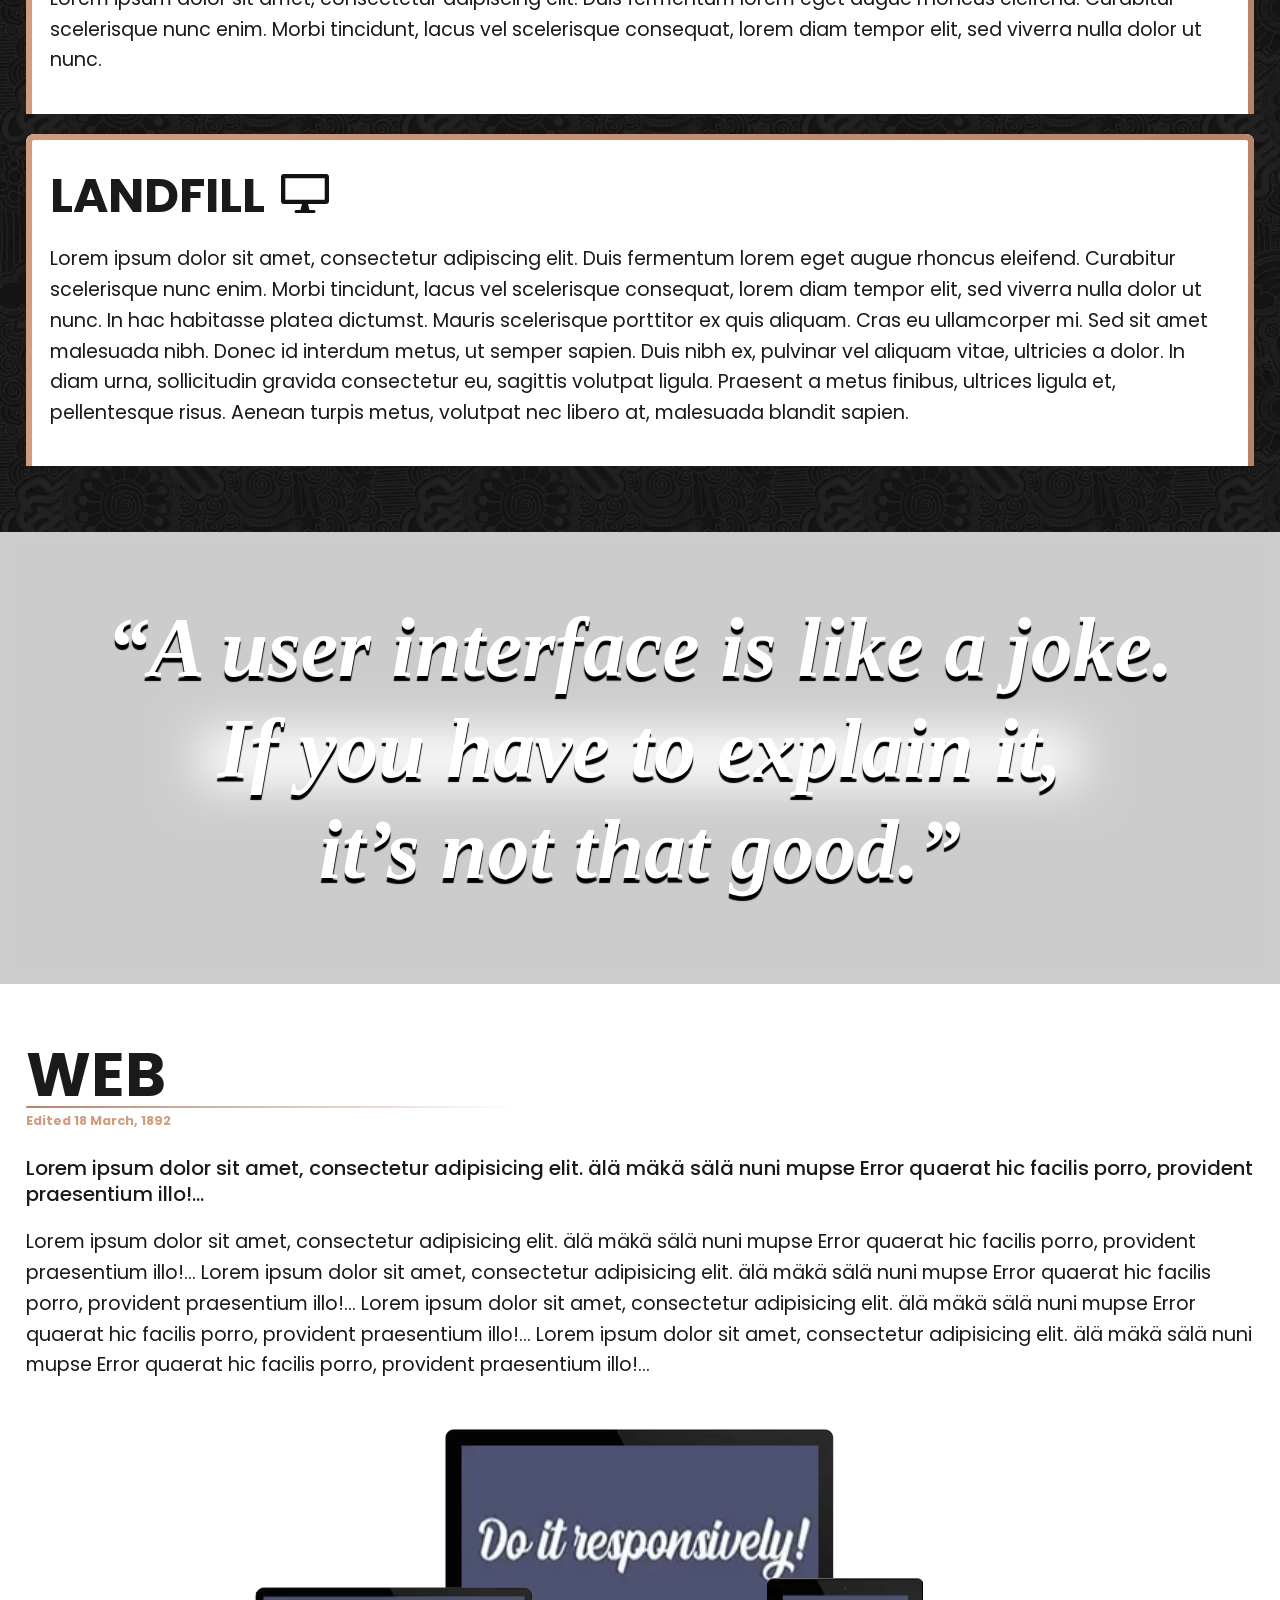
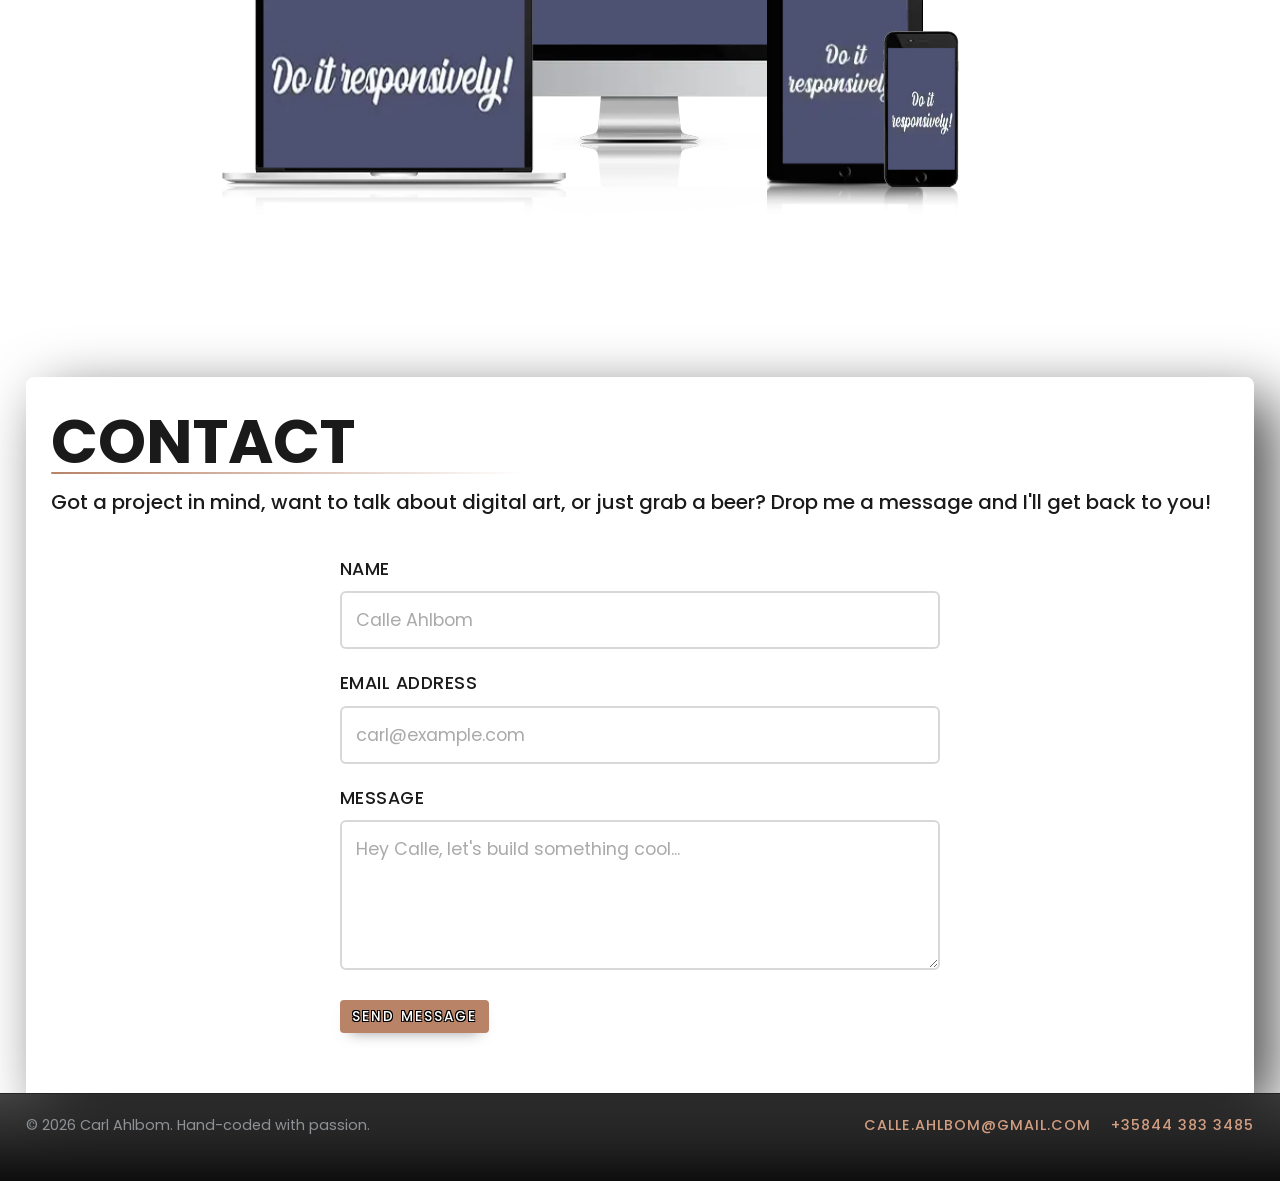
==== commit cd55dc62: "Nyt ois" ====
--- a/index.html
+++ b/index.html
@@ -120,7 +120,7 @@
 				<div class="flex between">
 					<div class="half_block col_small">
 						<figure class="meitzi">
-							<img src="images/meitsi_bw_square_240.webp" alt="Carl Ahlbom" width="240" height="240">
+							<img src="images/article_images/about_me/meitsi_bw_square_240.webp" alt="Carl Ahlbom" width="240" height="240">
 							<figcaption><strong>Yes - it's me, sorry!</strong></figcaption>
 						</figure>
 					</div>
@@ -183,7 +183,7 @@
 
 					<div class="half_block col_small">
 
-    <img class="reveal_me_1" src="images/pagely_413.webp" width="413" height="310"
+    <img class="reveal_me_1" src="images/article_images/about_site/pagely_413.webp" width="413" height="310"
          alt="Nice sites or just pages" loading="lazy" />
 
 
@@ -298,7 +298,7 @@
 								really makes styling
 								more
 								efficient and fun. Sass reduces repetition of CSS and therefore saves
-								time. Now I just have to master it and become a sassy guru.</p>
+								time. Now I just have to master it and become a sassy guru.  Or.. Is it even needed anymore..?</p>
 						</div>
 					</a>
 
@@ -817,7 +817,7 @@
 						<div class="imac_screen"></div>
 					</div>
 					<div class="ipad_wrapper reveal_me_10">
-						<img src="images/icons_sprites_patterns/web/displays/ipad.webp" alt="pad" class="ipad_image"
+						<img src="images/icons_sprites_patterns/web/displays/ipad_2.webp" alt="pad" class="ipad_image"
 							loading="lazy" width="156" height="226">
 						<div class="ipad_screen"></div>
 					</div>
--- a/css/main.css
+++ b/css/main.css
@@ -854,6 +854,16 @@
   justify-content: center;
   align-items: center;
 }
+#about_this_site .flex.between .half_block.col_small img {
+  width: 100%;
+  height: auto;
+}
+@media screen and (max-width: 480px) {
+  #about_this_site .flex.between .half_block.col_small img {
+    max-width: 80%;
+    margin-top: 20px;
+  }
+}
 #about_this_site .flex.between .half_block.col_big {
   display: flex;
   flex: 0 0 calc(66% - 1.5rem);
@@ -864,22 +874,7 @@
   text-align: justify;
 }
 
-#about_site_image {
-  display: block;
-  margin: 0 !important;
-  padding: 0;
-  width: 100%;
-  max-width: 100%;
-}
-#about_site_image img {
-  display: block;
-  width: 100% !important;
-  height: auto !important;
-  margin: 0 auto;
-  object-fit: contain;
-}
-
-/*=========================CARDS, MAN. CARDS !=========================*/
+/*========================= CARDS, MAN. CARDS !=========================*/
 #cards_full_block {
   position: relative;
   overflow: hidden;
@@ -898,7 +893,7 @@
   bottom: -6px;
   width: calc(100vw + 12px);
   height: calc(100vh + 12px);
-  background: url(../images/bg_images/sky_purple.webp) no-repeat center center;
+  background: url(../images/bg_images/tools/grayer_sky.avif) no-repeat center center;
   background-size: cover;
   z-index: -1;
   pointer-events: none;
@@ -906,6 +901,7 @@
   transform: translateZ(0);
   -webkit-transform: translateZ(0);
   will-change: transform;
+  box-shadow: 1px 1px 188px 57px rgba(0, 0, 0, 0.84) inset;
 }
 #cards_full_block {
   /* THE OTHER CHILD ELEMENT */
@@ -941,12 +937,14 @@
   border-radius: 8px;
   width: 100%;
   display: flex;
-  align-items: stretch;
+  align-items: center;
   box-sizing: border-box;
   padding: 26px 20px 26px;
   position: relative;
   overflow: hidden;
   transition: background 0.3s ease;
+  background: #1A1A1A;
+  background: linear-gradient(315deg, rgb(26, 26, 26) 0%, rgb(26, 26, 26) 50%, rgb(23, 23, 24) 50%, rgb(23, 23, 24) 100%);
   /* Porrastetut viiveet korteille */
 }
 a.card_twin_container.reveal_me_2 {
@@ -1183,6 +1181,7 @@
   width: 100%;
   box-sizing: border-box;
   margin-bottom: 40px;
+  border-radius: 8px;
 }
 .gallery-grid .lightbox-trigger.level-1,
 .gallery-grid .lightbox-trigger.level-2 {
@@ -1849,7 +1848,7 @@
   bottom: -6px;
   width: calc(100vw + 12px);
   height: calc(100vh + 12px);
-  background: url(../images/bg_images/web_site_collage_1200.avif) no-repeat center center;
+  background: url(../images/bg_images/quote/web_site_collage_1200.avif) no-repeat center center;
   background-size: cover;
   z-index: -1;
   pointer-events: none;
@@ -1860,7 +1859,7 @@
 }
 @media screen and (max-width: 768px) {
   #web_section_quote::after {
-    background: url(../images/bg_images/web_site_collage_768.avif) no-repeat center center;
+    background: url(../images/bg_images/quote/web_site_collage_768.avif) no-repeat center center;
     background-size: cover;
   }
 }
@@ -1872,17 +1871,9 @@
   padding: 0;
   position: relative;
   z-index: 1;
-  background: #fff;
   padding: 30px 0;
 }
 
-.hardware-showcase-container {
-  display: flex;
-  flex-direction: column;
-  justify-content: center;
-  color: #fff;
-  padding: 20px 0 10px;
-}
 @media screen and (max-width: 480px) {
   .hardware-showcase-container {
     padding: 15px;
@@ -1891,10 +1882,9 @@
 }
 .hardware-showcase-container .hardware-device-row {
   display: flex;
-  flex-wrap: wrap;
+  justify-content: center;
   align-items: flex-end;
-  justify-content: center;
-  gap: 25px;
+  position: relative;
   width: 100%;
 }
 .hardware-showcase-container .hardware_info_wrapper {
@@ -1913,7 +1903,6 @@
 .ipad_wrapper,
 .iphone_wrapper {
   position: relative;
-  display: inline-block;
 }
 .macbook_wrapper img,
 .imac_wrapper img,
@@ -1949,6 +1938,36 @@
 .ipad_wrapper.reveal_me_11,
 .iphone_wrapper.reveal_me_11 {
   transition-delay: 0.4s !important;
+}
+
+.imac_wrapper {
+  position: relative;
+  z-index: 1;
+  flex: 0 0 auto;
+}
+
+.macbook_wrapper {
+  position: absolute;
+  left: 16%;
+  transform: translateX(-110%);
+  bottom: 0;
+  z-index: 2;
+}
+
+.ipad_wrapper {
+  position: absolute;
+  right: 27%;
+  transform: translateX(65%);
+  bottom: 0;
+  z-index: 3;
+}
+
+.iphone_wrapper {
+  position: absolute;
+  right: 24%;
+  transform: translateX(170%);
+  bottom: 0;
+  z-index: 4;
 }
 
 .macbook_screen,
@@ -1997,8 +2016,8 @@
 .ipad_screen,
 .iphone_screen {
   top: 1%;
-  left: 12%;
-  width: 78%;
+  left: 9%;
+  width: 82%;
   height: 80%;
 }
 .ipad_screen::before,
@@ -2149,6 +2168,9 @@
     gap: 0;
     padding-top: 4px;
   }
+  .main_footer .footer_links li:nth-child(1) {
+    padding-bottom: 4px;
+  }
 }
 .main_footer .footer_links a, .main_footer .footer_links a:link, .main_footer .footer_links a:visited {
   color: var(--theme-color);
